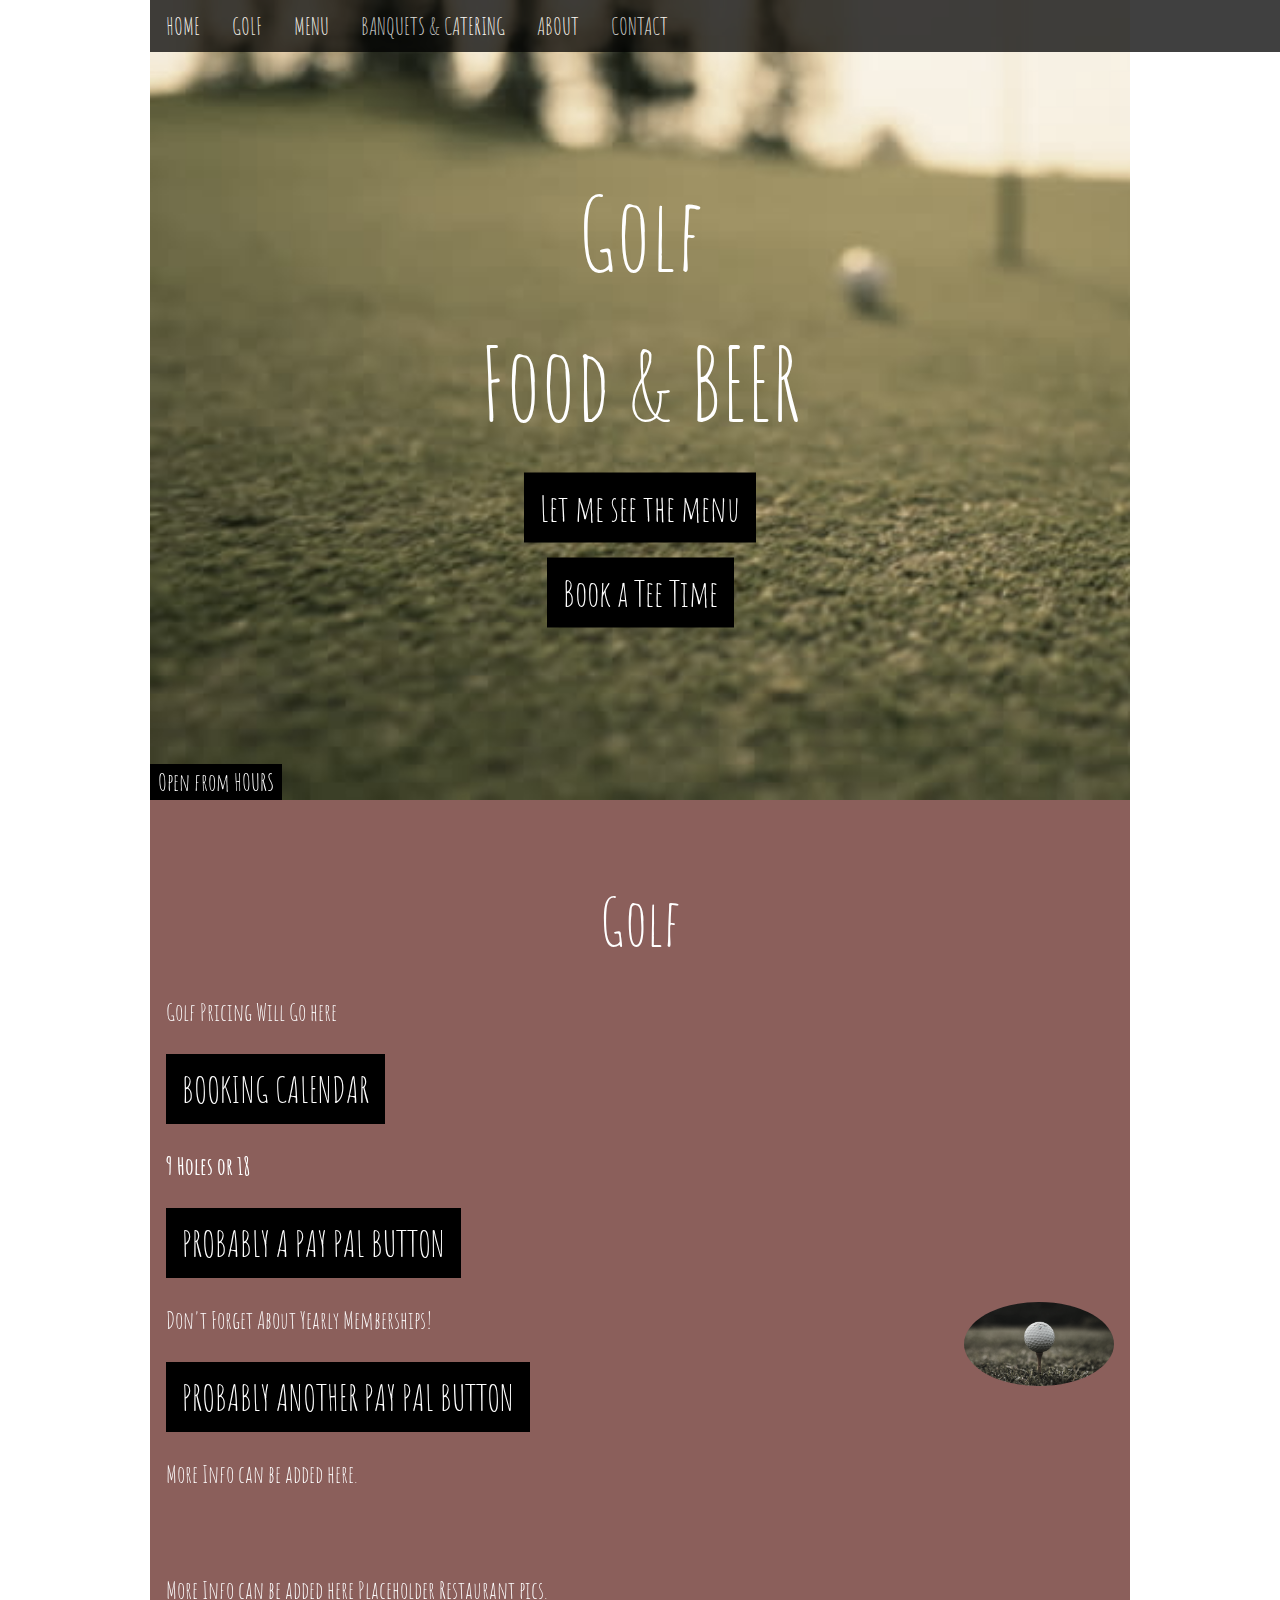
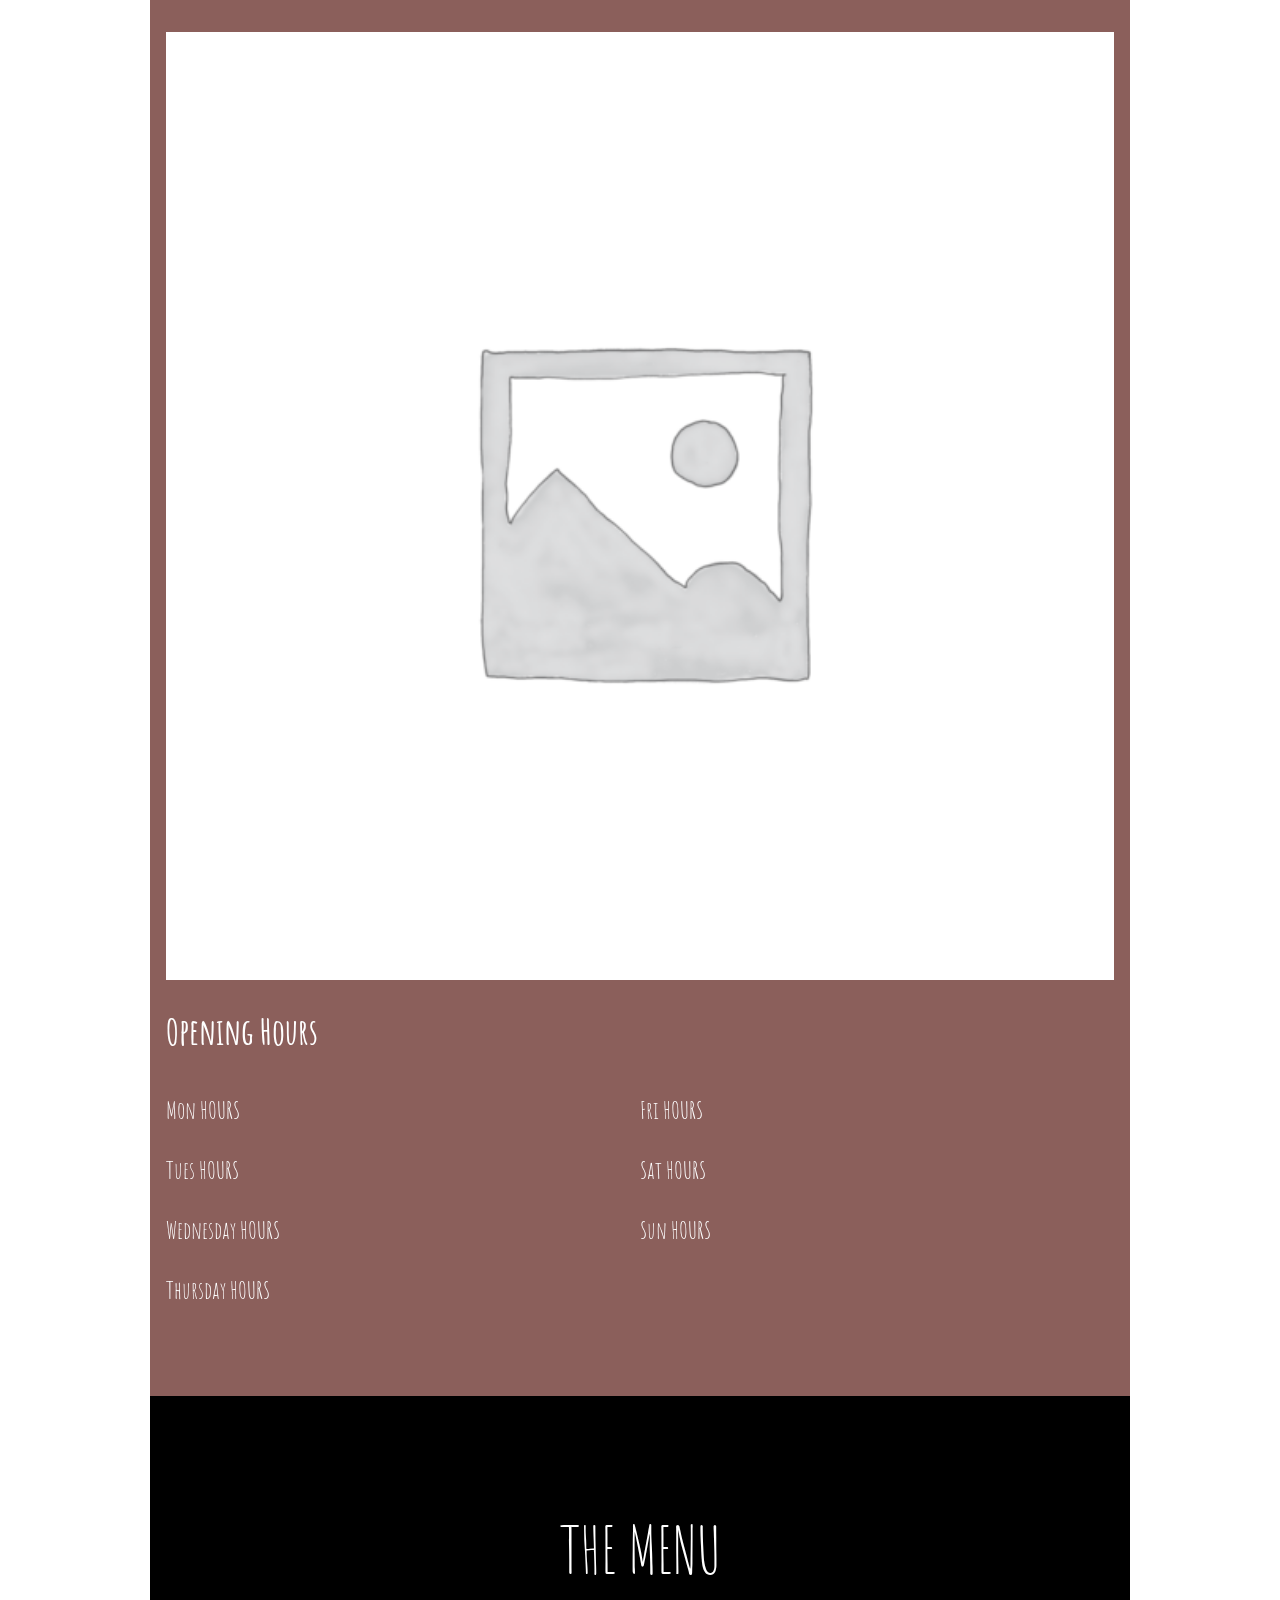
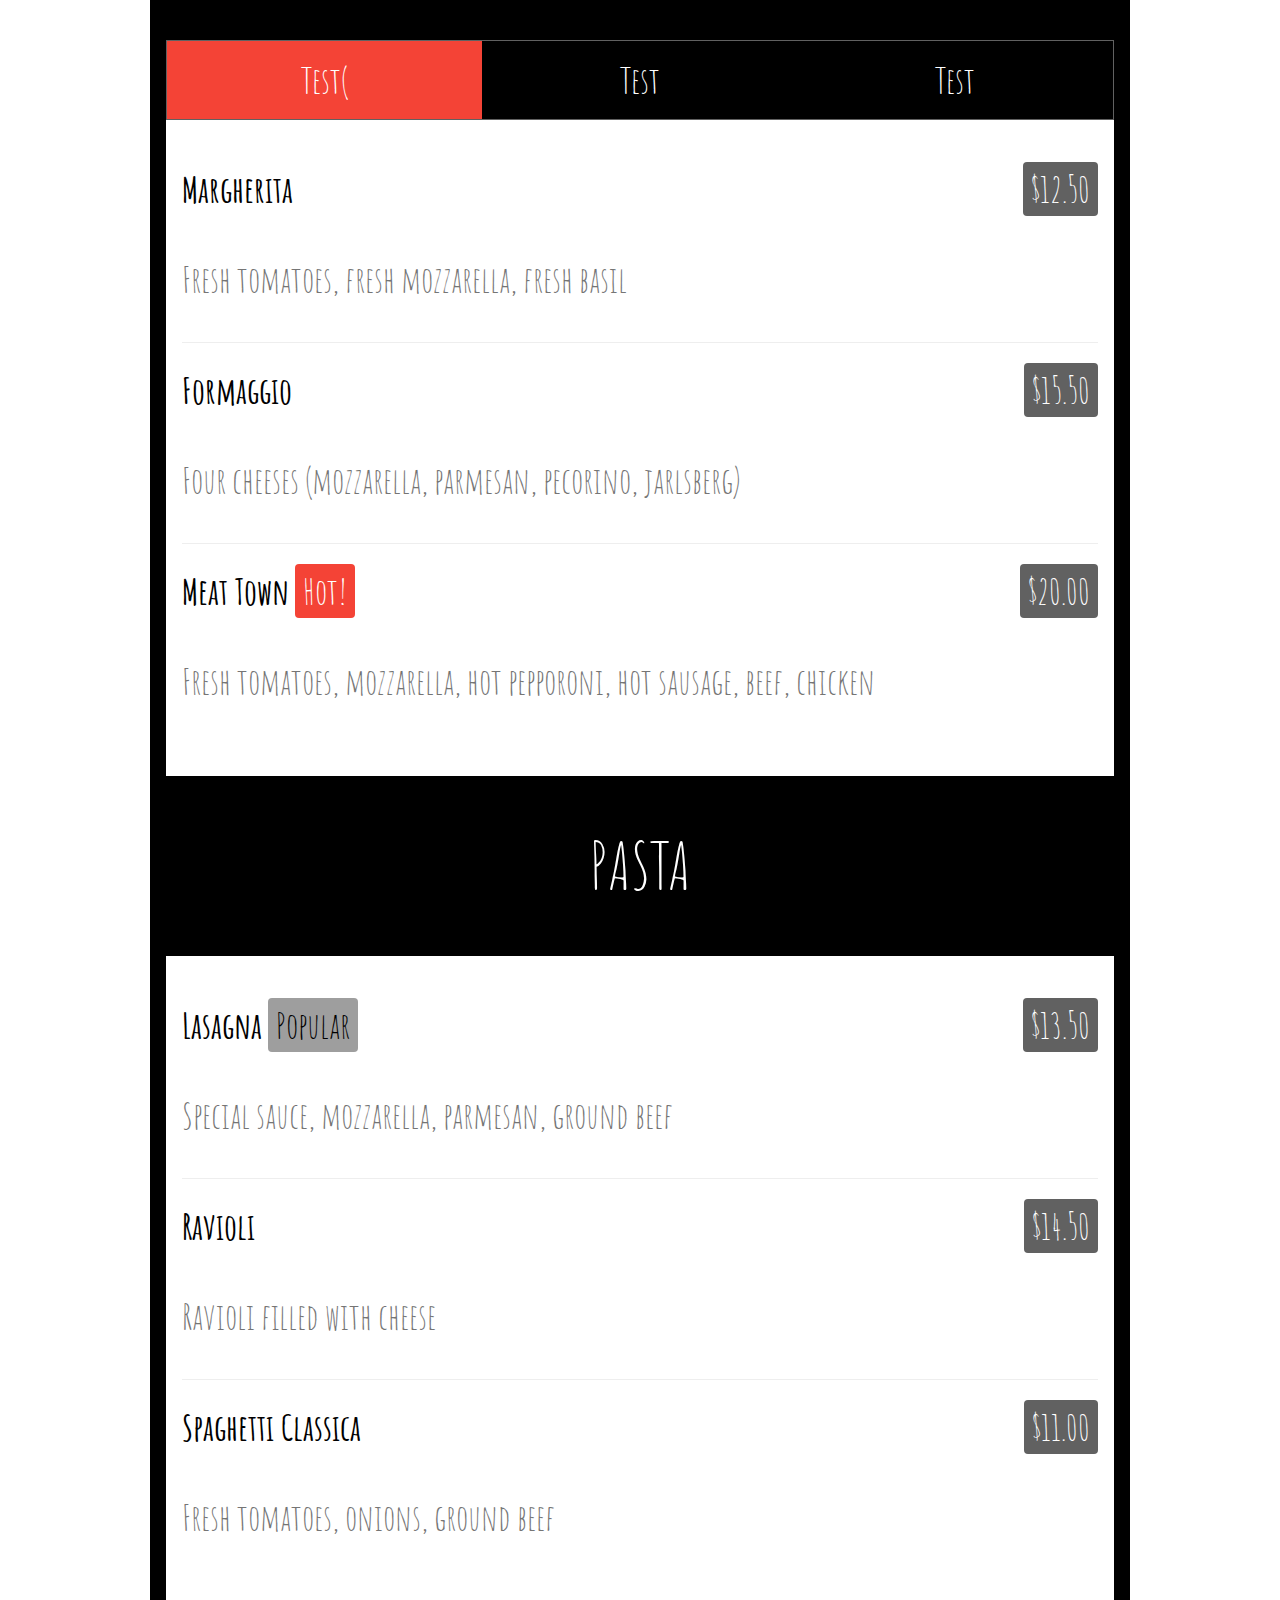
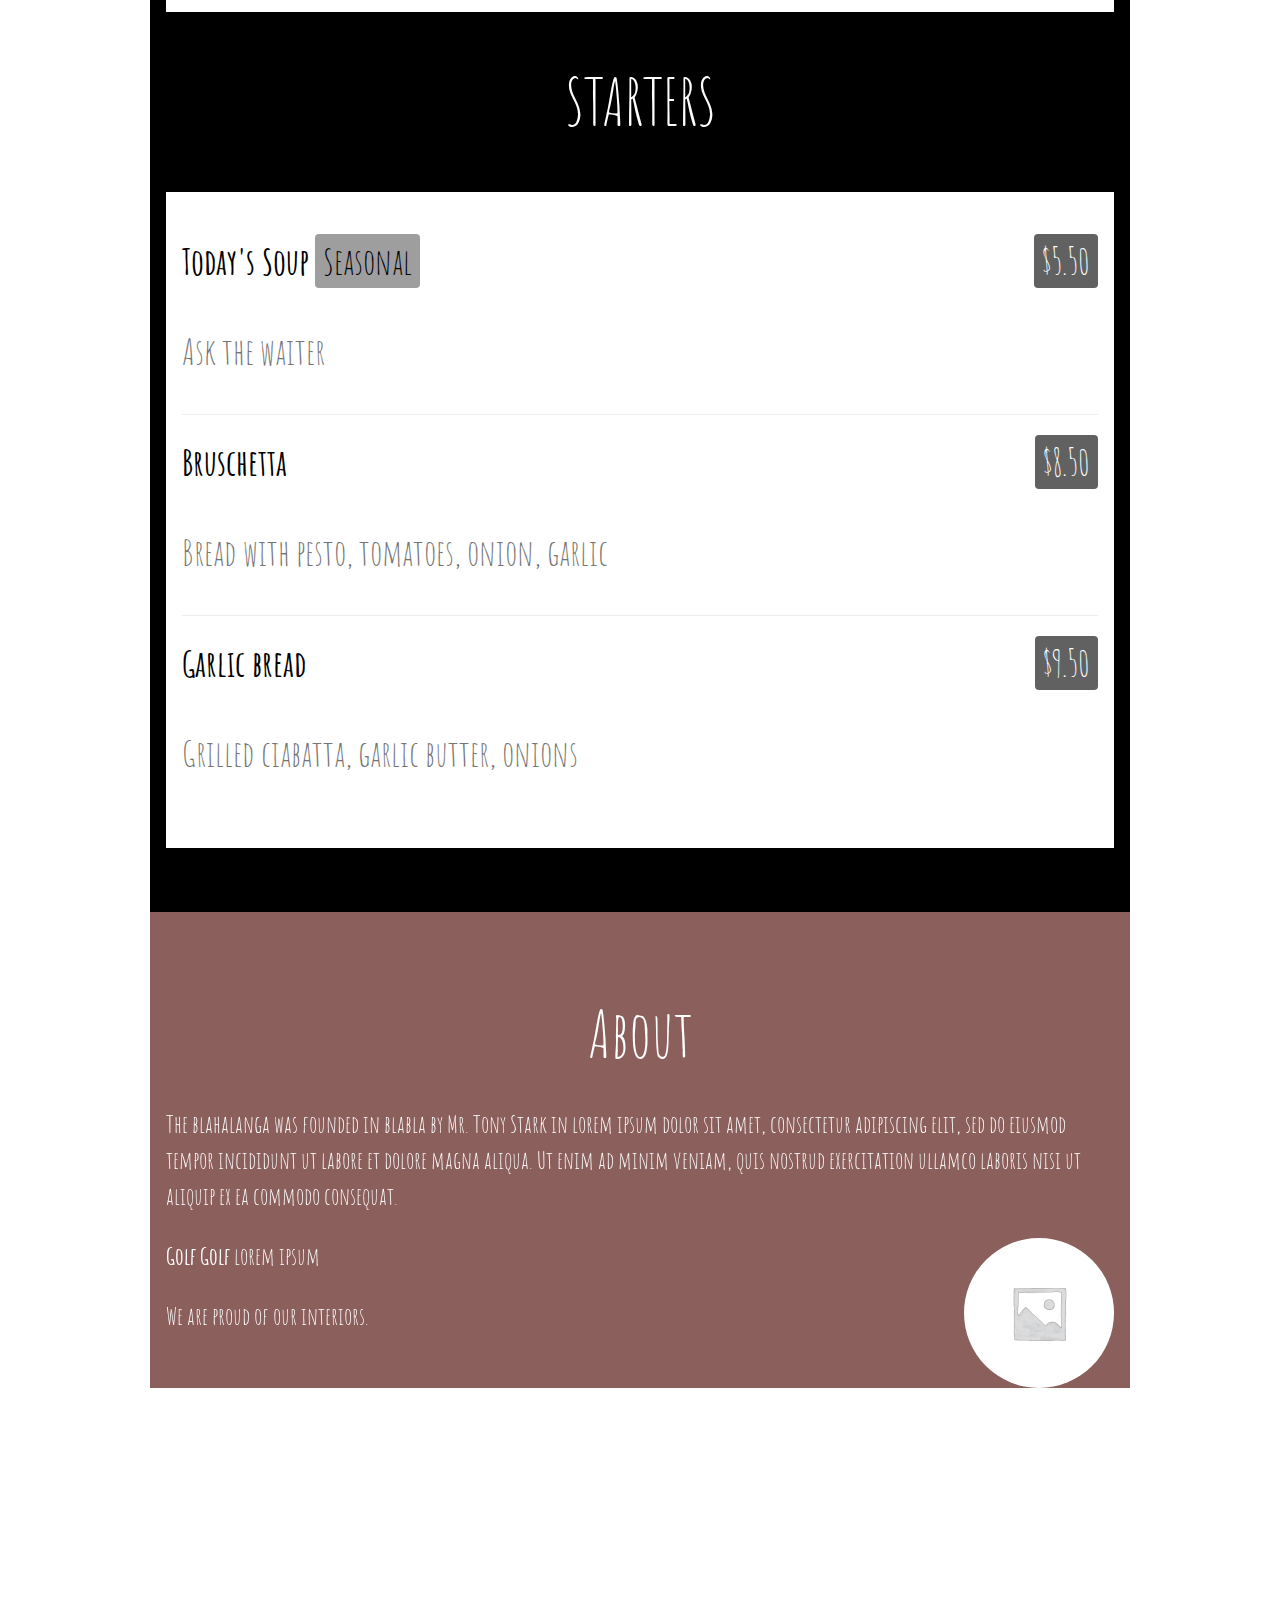
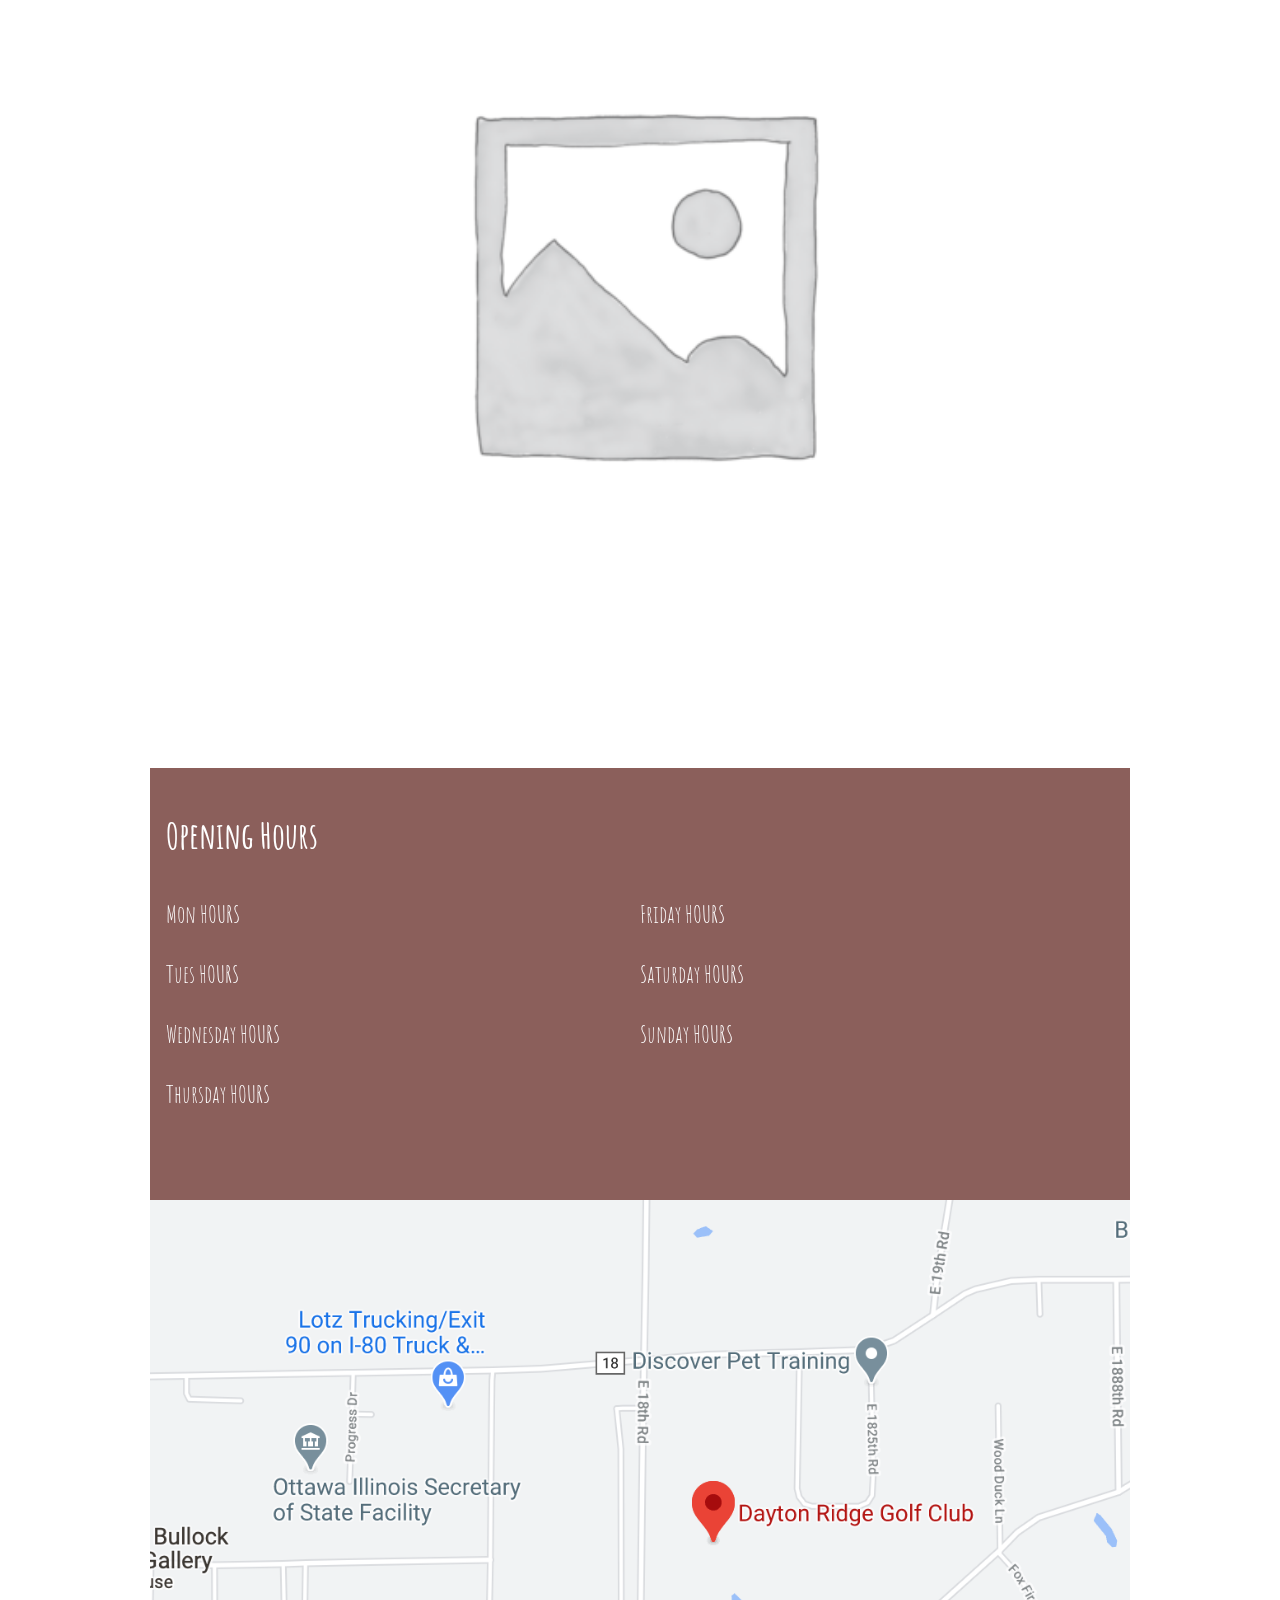
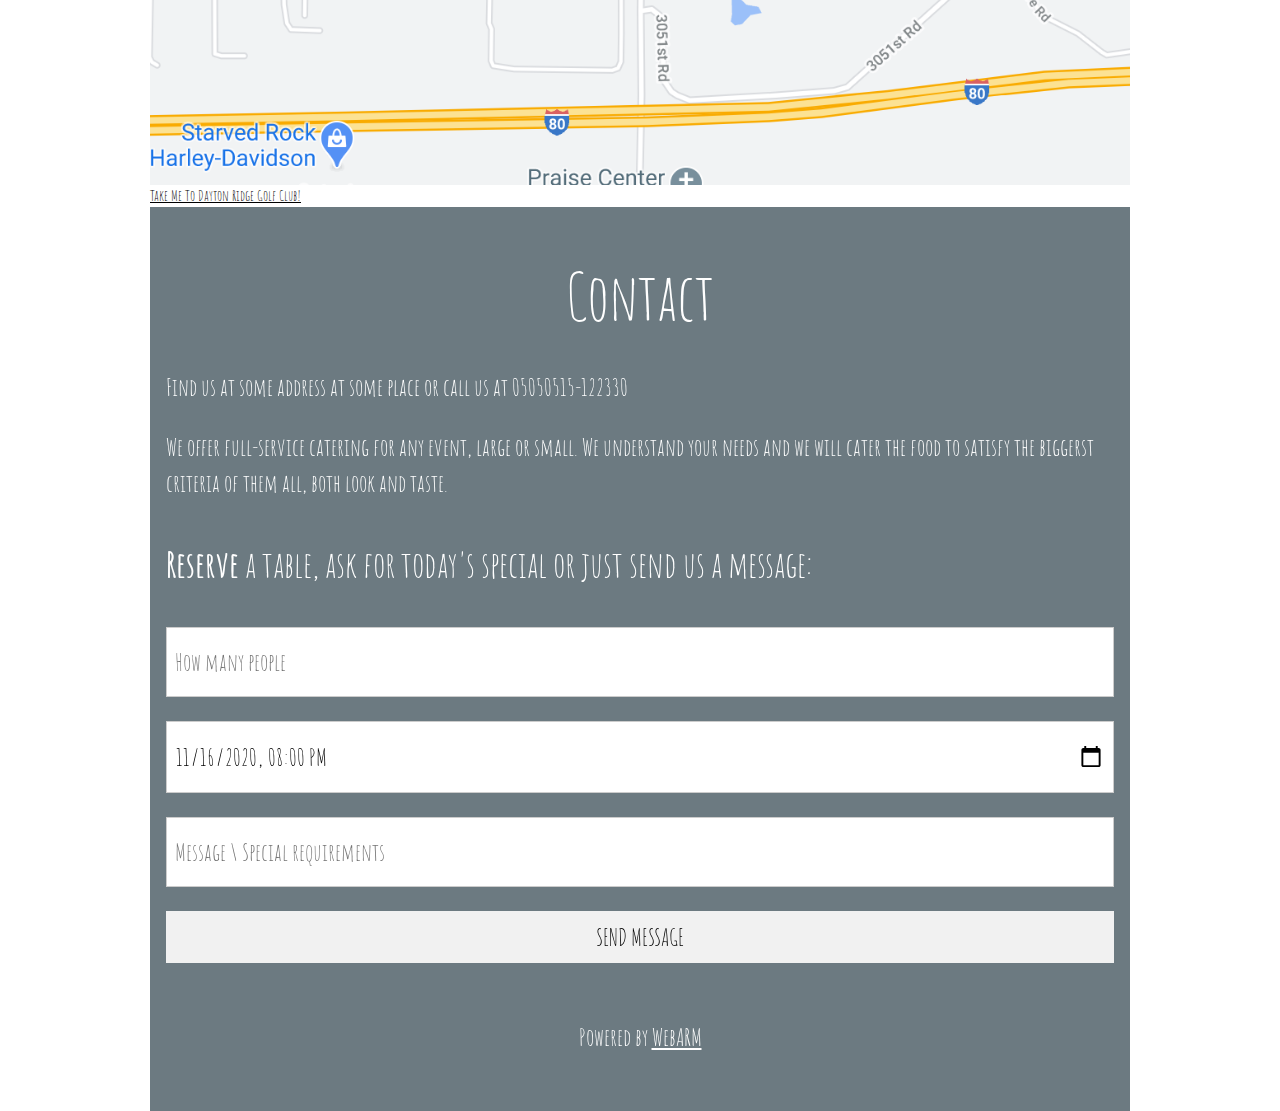
==== index.html @ 41e34b28 "Update index.html" ====
<!DOCTYPE html>
<html>
<meta charset="UTF-8">
<title>Dayton Ridge Golf Club</title>
<meta name="viewport" content="width=device-width,initial-scale=1">
<link rel="stylesheet" href="https://www.w3schools.com/w3css/4/w3.css">
<script src="https://www.w3schools.com/lib/w3.js"></script>
<link rel="stylesheet" href="https://fonts.googleapis.com/css?family=Amatic+SC">
<style>
body,h1,h2,h3,h4,h5,h6 {font-family: "Amatic SC", sans-serif}
</style>
<body>
<!-- Start Content -->
<div id="home" class="w3-content">

<!-- Navbar (Sits on top) -->
<div class="w3-top w3-bar w3-xlarge w3-black w3-opacity-min">
<a href="#home" class="w3-bar-item w3-button">HOME</a>
<a href="#golf" class="w3-bar-item w3-button">GOLF</a>
<a href="#menu" class="w3-bar-item w3-button">MENU</a>
<a href="#banquets & catering" class="w3-bar-item w3-button">BANQUETS & CATERING</a>
<a href="#about" class="w3-bar-item w3-button">ABOUT</a>
<a href="#contact" class="w3-bar-item w3-button">CONTACT</a>

</div>
  
<!-- Header image -->
<div style="height:800px;background-image:url('golfcover2.jpg');background-size:cover"
class="w3-display-container w3-grayscale-min">
<div class="w3-display-bottomleft">
  <span class="w3-tag w3-xlarge">Open from HOURS</span>
</div>
<div class="w3-display-middle w3-center">



  <span class="w3-text-white" style="color:white; font-size:100px">Golf<br>Food & BEER</span>
  <p><a href="#menu" class="w3-button w3-xxlarge w3-black">Let me see the menu</a></p>
  <p><a href="#Golf" class="w3-button w3-xxlarge w3-black">Book a Tee Time</a></p>
</div>
</div>


<!-- Golf -->
<div id="golf" class="w3-container w3-red w3-grayscale w3-xlarge w3-padding-64">
<h1 class="w3-center w3-jumbo">Golf</h1>
<p>Golf Pricing Will Go here</p>

<!--ADD EXTERNAL LINK -->
 <p><a href="here" class="w3-button w3-xxlarge w3-black">BOOKING CALENDAR</a></p>



<p><strong>9 Holes or 18</strong>

<!--ADD EXTERNAL LINK -->
 <p><a href="HERE" class="w3-button w3-xxlarge w3-black">PROBABLY A PAY PAL BUTTON</a></p>

 Don't Forget About Yearly Memberships!<img src="gb.jpg" style="width:150px" class="w3-circle w3-right" alt="Membership"></p>

<!--ADD EXTERNAL LINK -->

 <p><a href="HERE" class="w3-button w3-xxlarge w3-black">PROBABLY ANOTHER PAY PAL BUTTON</a></p>

<p>More Info can be added here.</p>
<p class="w3-padding-16 w3-stretch">

	<p>More Info can be added here Placeholder Restaurant pics.</p>
<img src="ph.png" style="width:100%" alt="Restaurant">
</p>
<h1><b>Opening Hours</b></h1>
<div class="w3-row">
<div class="w3-half">
  <p>Mon HOURS</p>
  <p>Tues HOURS</p>
  <p>Wednesday HOURS</p>
  <p>Thursday HOURS</p>
</div>
<div class="w3-half">
  <p>Fri HOURS</p>
  <p>Sat HOURS</p>
  <p>Sun HOURS</p>
</div>
</div>    
</div>



<!-- Menu -->
<div id="menu" class="w3-container w3-black w3-xxlarge w3-padding-64">
<h1 class="w3-center w3-jumbo w3-padding-32">THE MENU</h1>
<div class="w3-row w3-center w3-border w3-border-dark-grey">
<a href="#pizza"><div class="w3-third w3-padding-large w3-red">Test(</div></a>
<a href="#pasta"><div class="w3-third w3-padding-large w3-hover-red">Test</div></a>
<a href="#starters"><div class="w3-third w3-padding-large w3-hover-red">Test</div></a>
</div>
<div id="pizza" class="w3-container w3-white w3-padding-32">
<h1><b>Margherita</b> <span class="w3-right w3-tag w3-dark-grey w3-round">$12.50</span></h1>
<p class="w3-text-grey">Fresh tomatoes, fresh mozzarella, fresh basil</p>
<hr>
<h1><b>Formaggio</b> <span class="w3-right w3-tag w3-dark-grey w3-round">$15.50</span></h1>
<p class="w3-text-grey">Four cheeses (mozzarella, parmesan, pecorino, jarlsberg)</p>
<hr>
<h1><b>Meat Town</b> <span class="w3-tag w3-red w3-round">Hot!</span>
<span class="w3-right w3-tag w3-dark-grey w3-round">$20.00</span></h1>
<p class="w3-text-grey">Fresh tomatoes, mozzarella, hot pepporoni, hot sausage, beef, chicken</p>
</div>
<h1 id="pasta" class="w3-center w3-jumbo w3-padding-32">PASTA</h1>
<div class="w3-container w3-white w3-padding-32">
<h1><b>Lasagna</b> <span class="w3-tag w3-grey w3-round">Popular</span>
<span class="w3-right w3-tag w3-dark-grey w3-round">$13.50</span></h1>
<p class="w3-text-grey">Special sauce, mozzarella, parmesan, ground beef</p>
<hr>
<h1><b>Ravioli</b> <span class="w3-right w3-tag w3-dark-grey w3-round">$14.50</span></h1>
<p class="w3-text-grey">Ravioli filled with cheese</p>
<hr>
<h1><b>Spaghetti Classica</b> <span class="w3-right w3-tag w3-dark-grey w3-round">$11.00</span></h1>
<p class="w3-text-grey">Fresh tomatoes, onions, ground beef</p>
</div>
<h1 id="starters" class="w3-center w3-jumbo w3-padding-32">STARTERS</h1>
<div class="w3-container w3-white w3-padding-32">
<h1><b>Today's Soup</b> <span class="w3-tag w3-grey w3-round">Seasonal</span>
<span class="w3-right w3-tag w3-dark-grey w3-round">$5.50</span></h1>
<p class="w3-text-grey">Ask the waiter</p>
<hr>
<h1><b>Bruschetta</b> <span class="w3-right w3-tag w3-dark-grey w3-round">$8.50</span></h1>
<p class="w3-text-grey">Bread with pesto, tomatoes, onion, garlic</p>
<hr>
<h1><b>Garlic bread</b> <span class="w3-right w3-tag w3-dark-grey w3-round">$9.50</span></h1>
<p class="w3-text-grey">Grilled ciabatta, garlic butter, onions</p>
</div>
</div>

<!-- About -->
<div id="about" class="w3-container w3-red w3-grayscale w3-xlarge w3-padding-64">
<h1 class="w3-center w3-jumbo">About</h1>
<p>The  blahalanga was founded in blabla by Mr. Tony Stark in lorem ipsum dolor sit amet, consectetur adipiscing elit, sed do eiusmod tempor incididunt ut labore et dolore magna aliqua. Ut enim ad minim veniam, quis nostrud exercitation ullamco laboris nisi ut aliquip ex ea commodo consequat.</p>
<p><strong>Golf Golf </strong> lorem ipsum<img src="ph.png" style="width:150px" class="w3-circle w3-right" alt="placeholder"></p>
<p>We are proud of our interiors.</p>
<p class="w3-padding-16 w3-stretch">
<img src="ph.png" style="width:100%" alt="Restaurant">
</p>
<h1><b>Opening Hours</b></h1>
<div class="w3-row">
<div class="w3-half">
  <p>Mon HOURS</p>
  <p>Tues HOURS</p>
  <p>Wednesday HOURS</p>
  <p>Thursday HOURS</p>
</div>
<div class="w3-half">
  <p>Friday HOURS</p>
  <p>Saturday HOURS</p>
  <p>Sunday HOURS</p>
</div>
</div>    
</div>

<!-- Contact -->
<img id="contact" src="DRSC.png" class="w3-image" alt="Map" style="width:100%">


<a href="https://www.google.com/maps/place/Dayton+Ridge+Golf+Club/@41.3798074,-88.8149196,15z/data=!4m5!3m4!1s0x0:0xbba194c36cc4788b!8m2!3d41.3798074!4d-88.8149196!5m1!1e3">Take Me To Dayton Ridge Golf Club!</a>

<div class="w3-container w3-blue-grey w3-grayscale-min w3-xlarge w3-padding-top-32">
<h1 class="w3-center w3-jumbo">Contact</h1>
<p>Find us at some address at some place or call us at 05050515-122330</p>
<p>We offer full-service catering for any event, large or small. We understand your needs and we will cater the food to satisfy the biggerst criteria of them all, both look and taste.</p>
<p class="w3-xxlarge"><b>Reserve</b> a table, ask for today's special or just send us a message:</p>
<form action="mailto:estivonponcho@icloud.com" target="_parent>
<p><input class="w3-input w3-padding-16 w3-border" type="text" placeholder="Name" required name="Name"></p>
<p><input class="w3-input w3-padding-16 w3-border" type="number" placeholder="How many people" required name="People"></p>
<p><input class="w3-input w3-padding-16 w3-border" type="datetime-local" placeholder="Date and time" required name="date" value="2020-11-16T20:00"></p>
<p><input class="w3-input w3-padding-16 w3-border" type="text" placeholder="Message \ Special requirements" required name="Message"></p>
<p><button class="w3-button w3-light-grey w3-block" type="submit">SEND MESSAGE</button></p>
</form>
<p class="w3-center w3-xlarge w3-padding-32">Powered by <a href="www.web-arm.com" title="W3.CSS" target="_blank">WebARM</a></p>
</div>

<!-- End Content -->
</div>
</body>
</html>
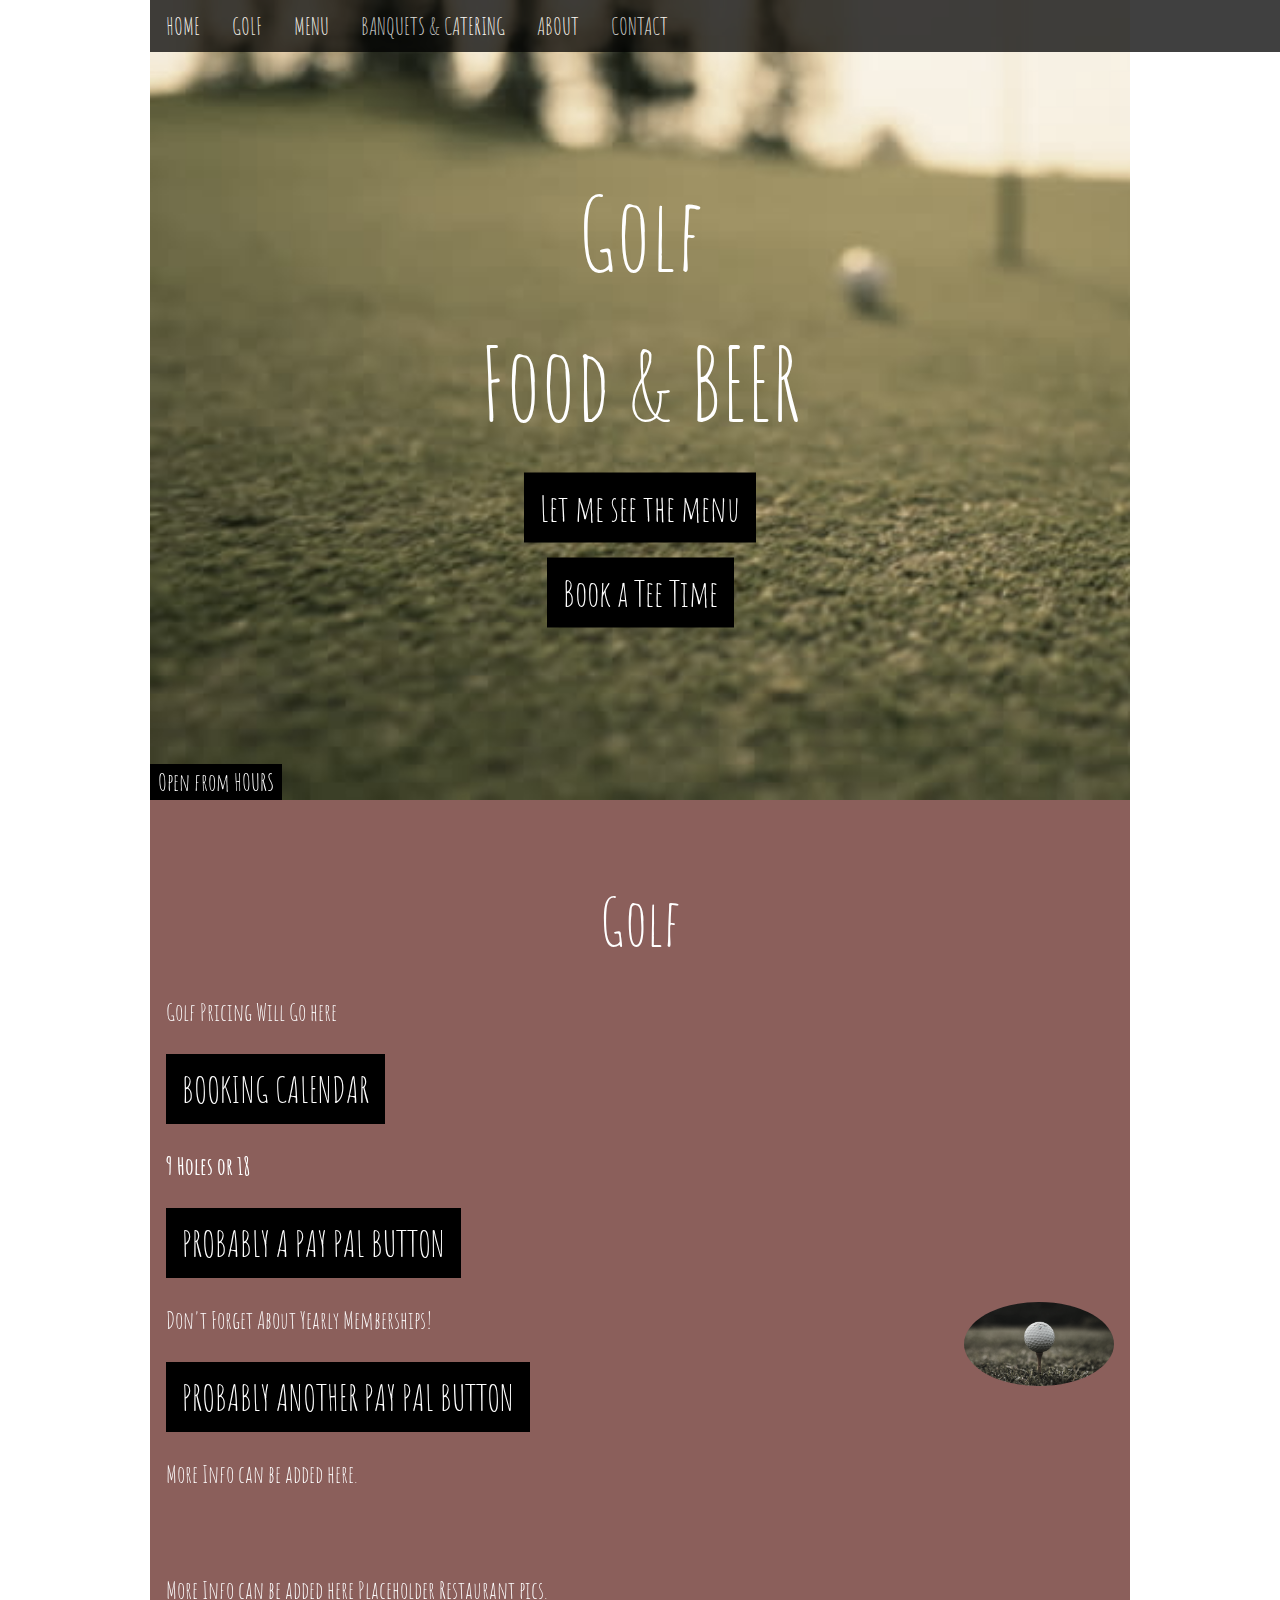
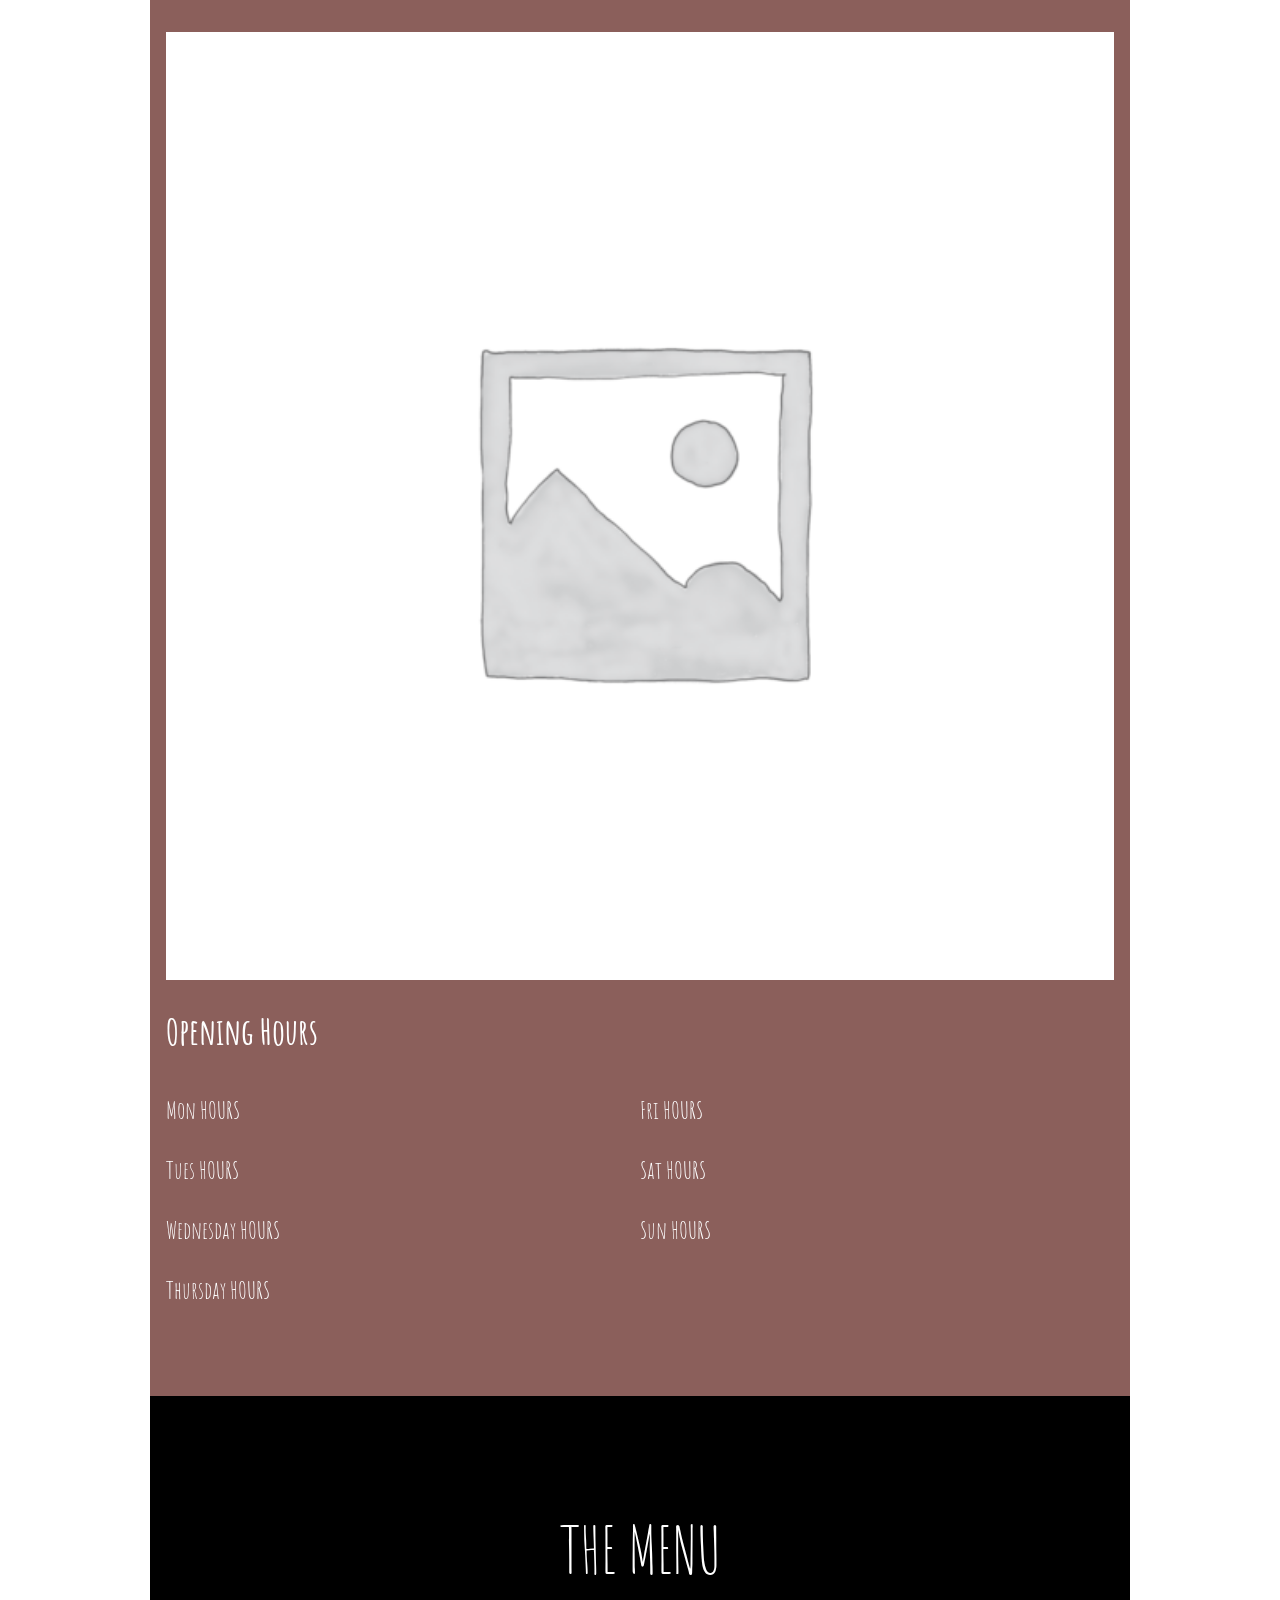
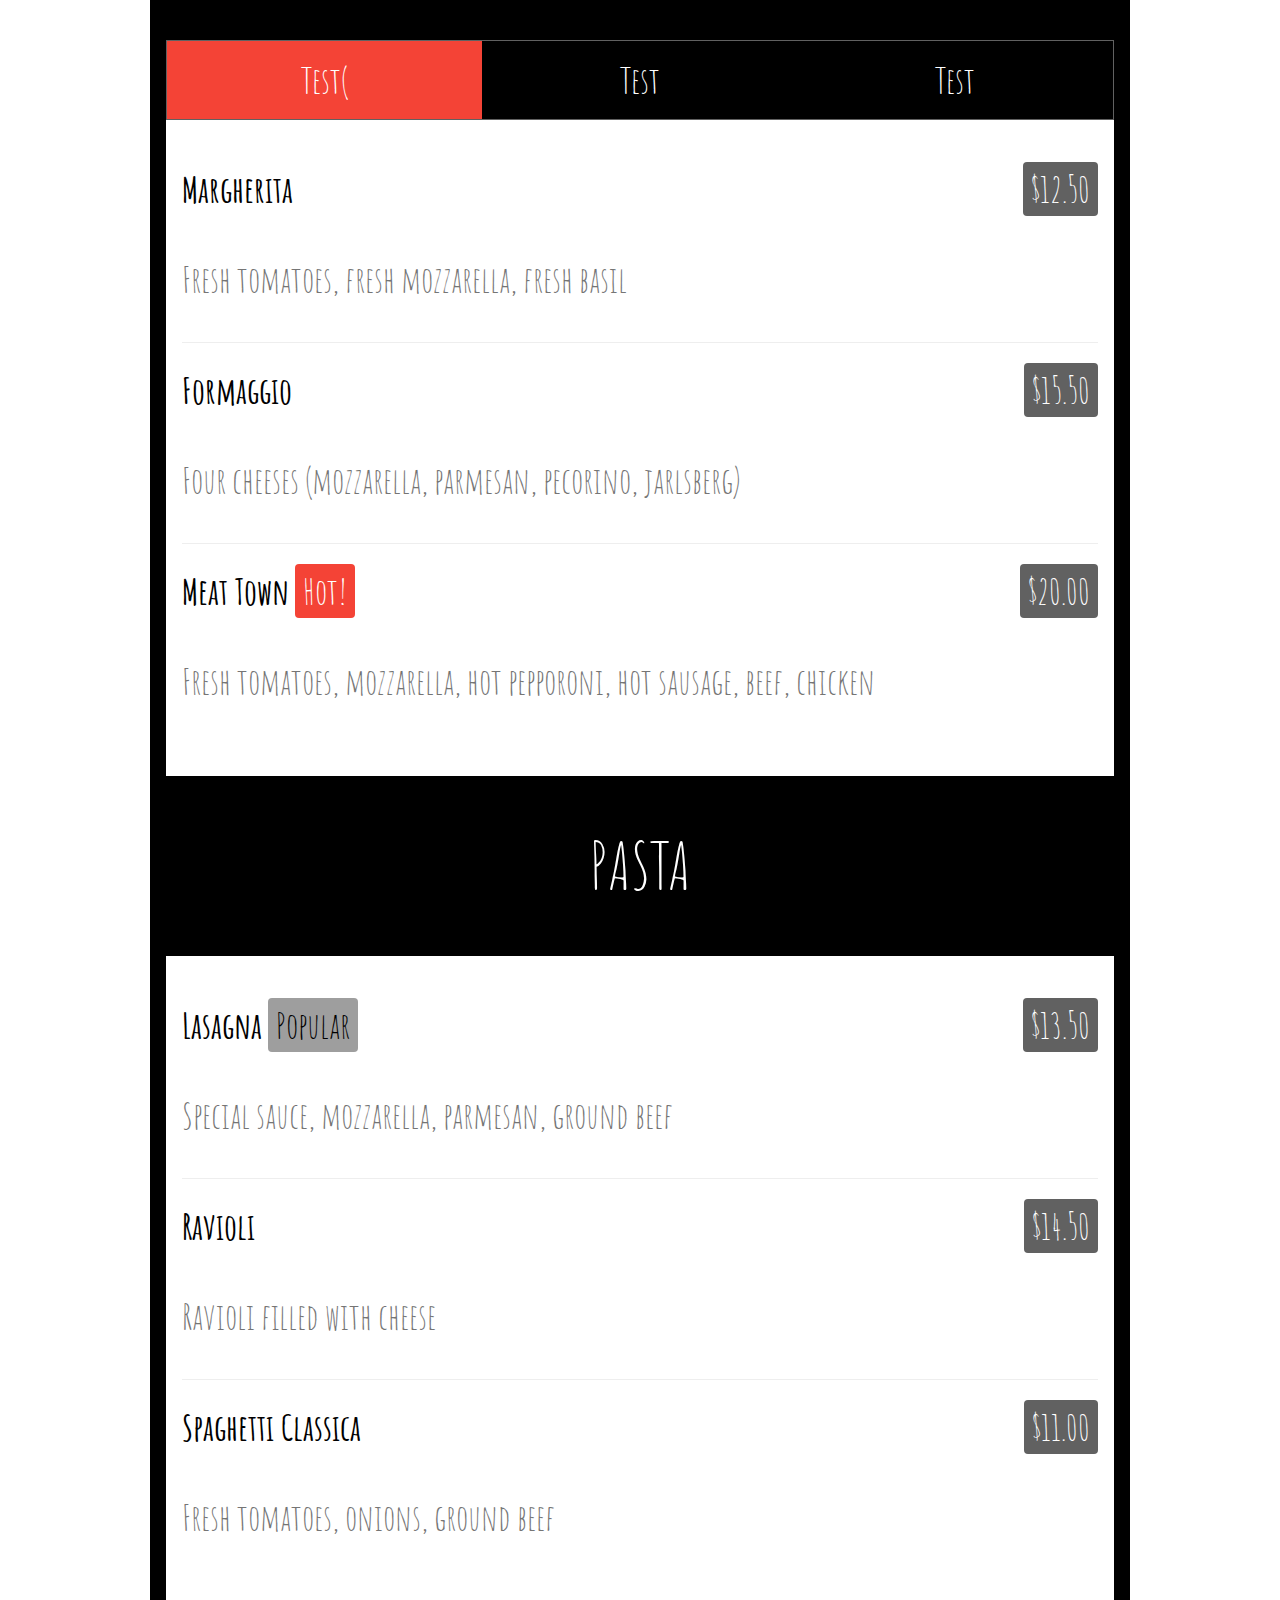
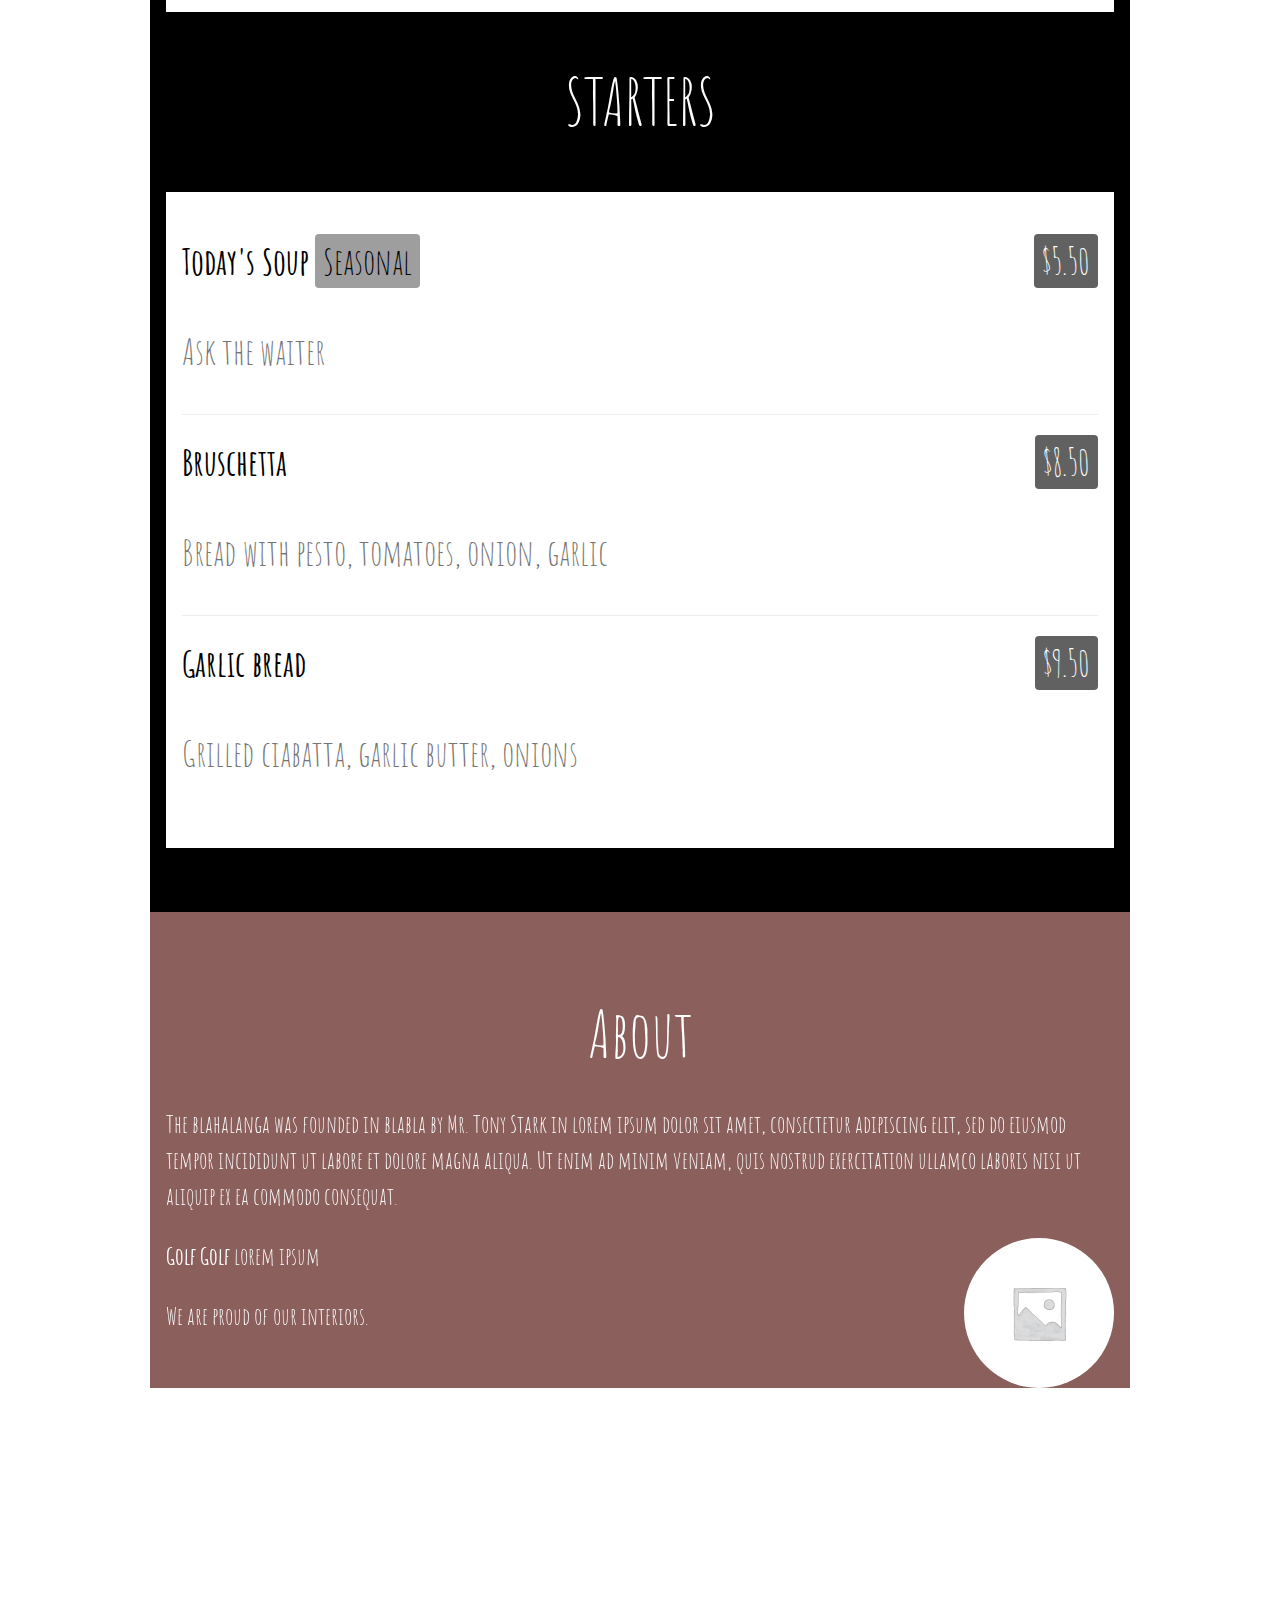
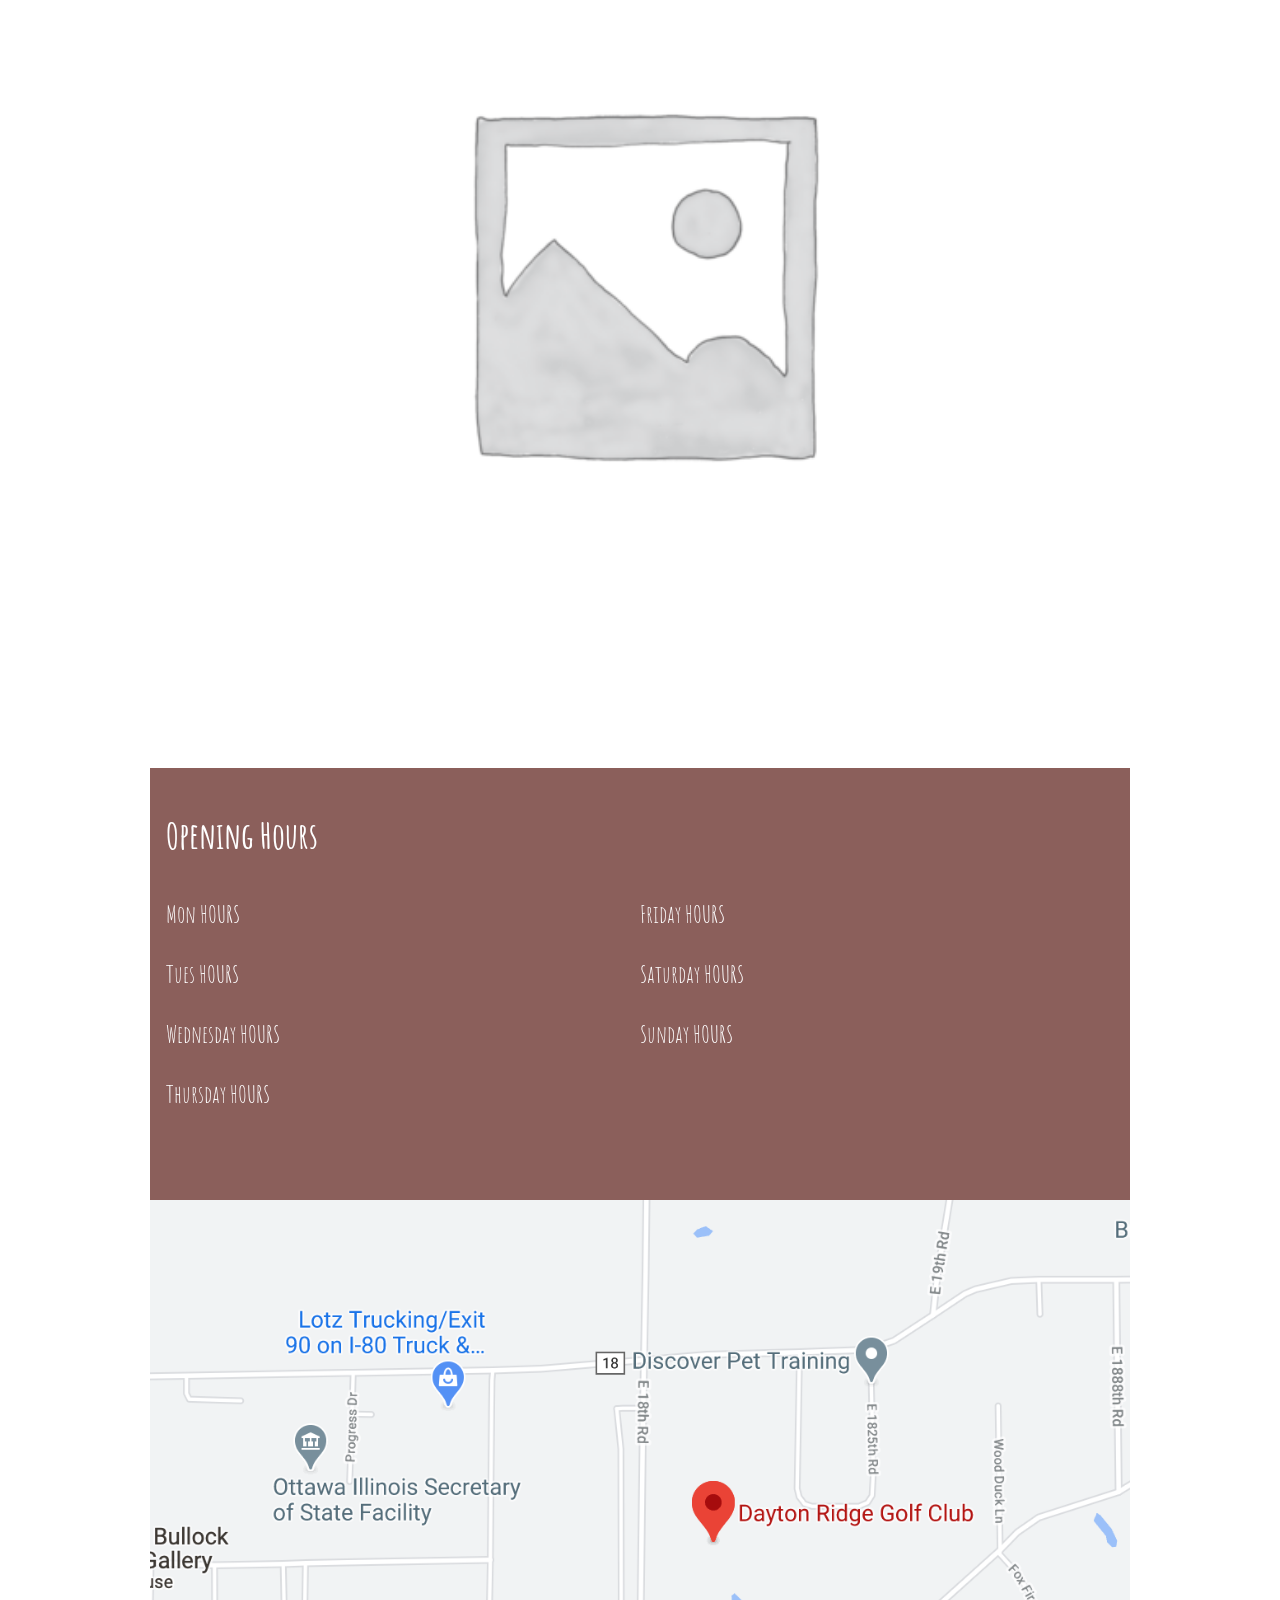
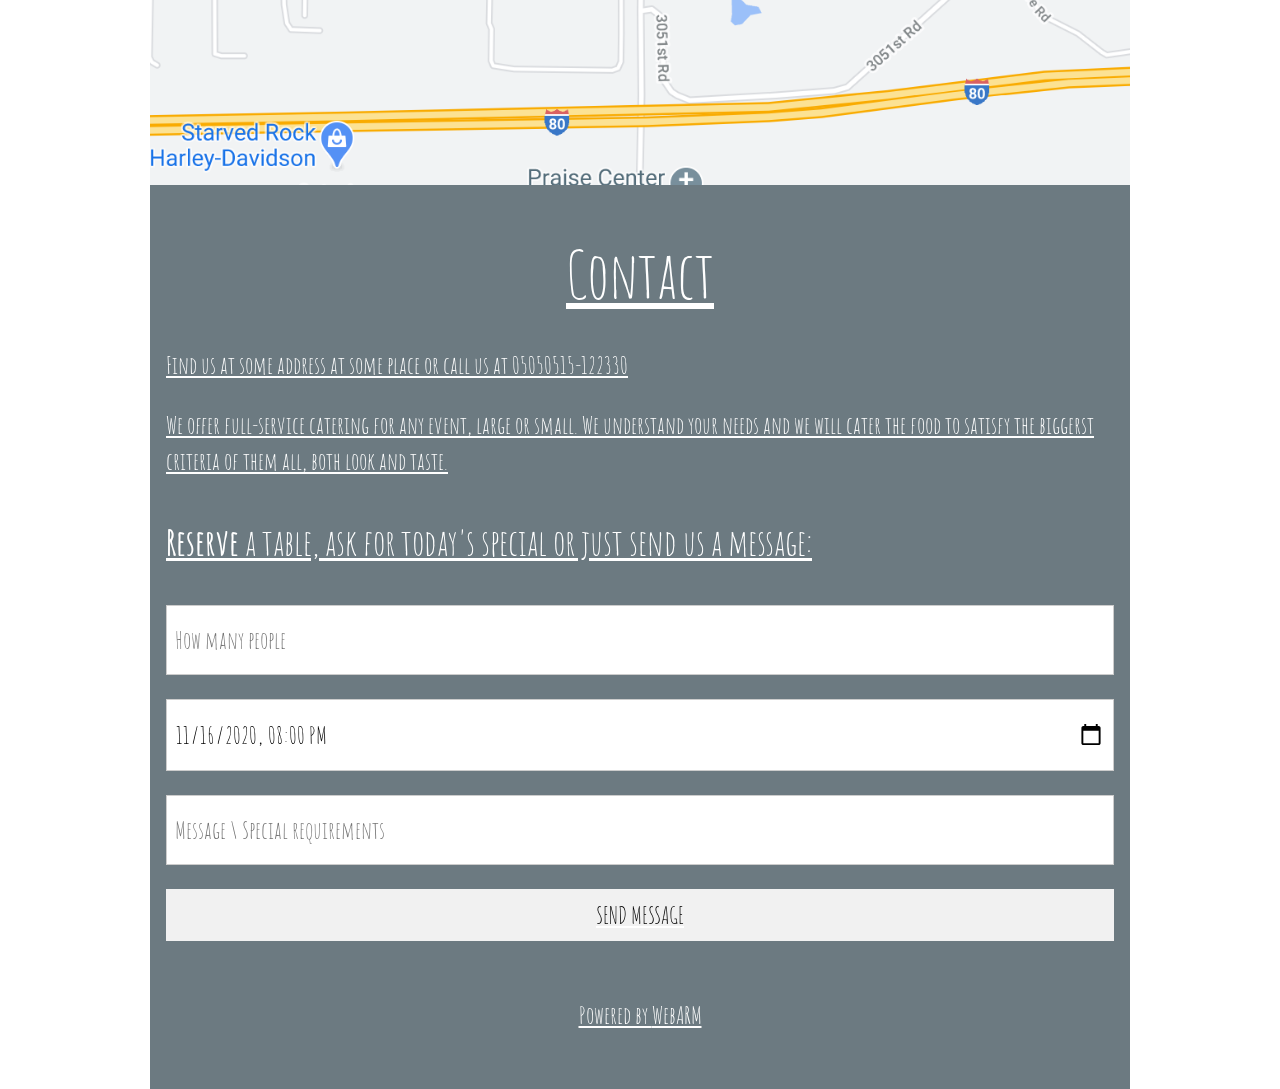
==== commit ffa7a0f7: "Update index.html" ====
--- a/index.html
+++ b/index.html
@@ -160,7 +160,7 @@
 <img id="contact" src="DRSC.png" class="w3-image" alt="Map" style="width:100%">
 
 
-<a href="https://www.google.com/maps/place/Dayton+Ridge+Golf+Club/@41.3798074,-88.8149196,15z/data=!4m5!3m4!1s0x0:0xbba194c36cc4788b!8m2!3d41.3798074!4d-88.8149196!5m1!1e3">Take Me To Dayton Ridge Golf Club!</a>
+<a href="https://www.google.com/maps/place/Dayton+Ridge+Golf+Club/@41.3798074,-88.8149196,15z/data=!4m5!3m4!1s0x0:0xbba194c36cc4788b!8m2!3d41.3798074!4d-88.8149196!5m1!1e3"><font-size:large; Take Me To Dayton Ridge Golf Club!</a>
 
 <div class="w3-container w3-blue-grey w3-grayscale-min w3-xlarge w3-padding-top-32">
 <h1 class="w3-center w3-jumbo">Contact</h1>
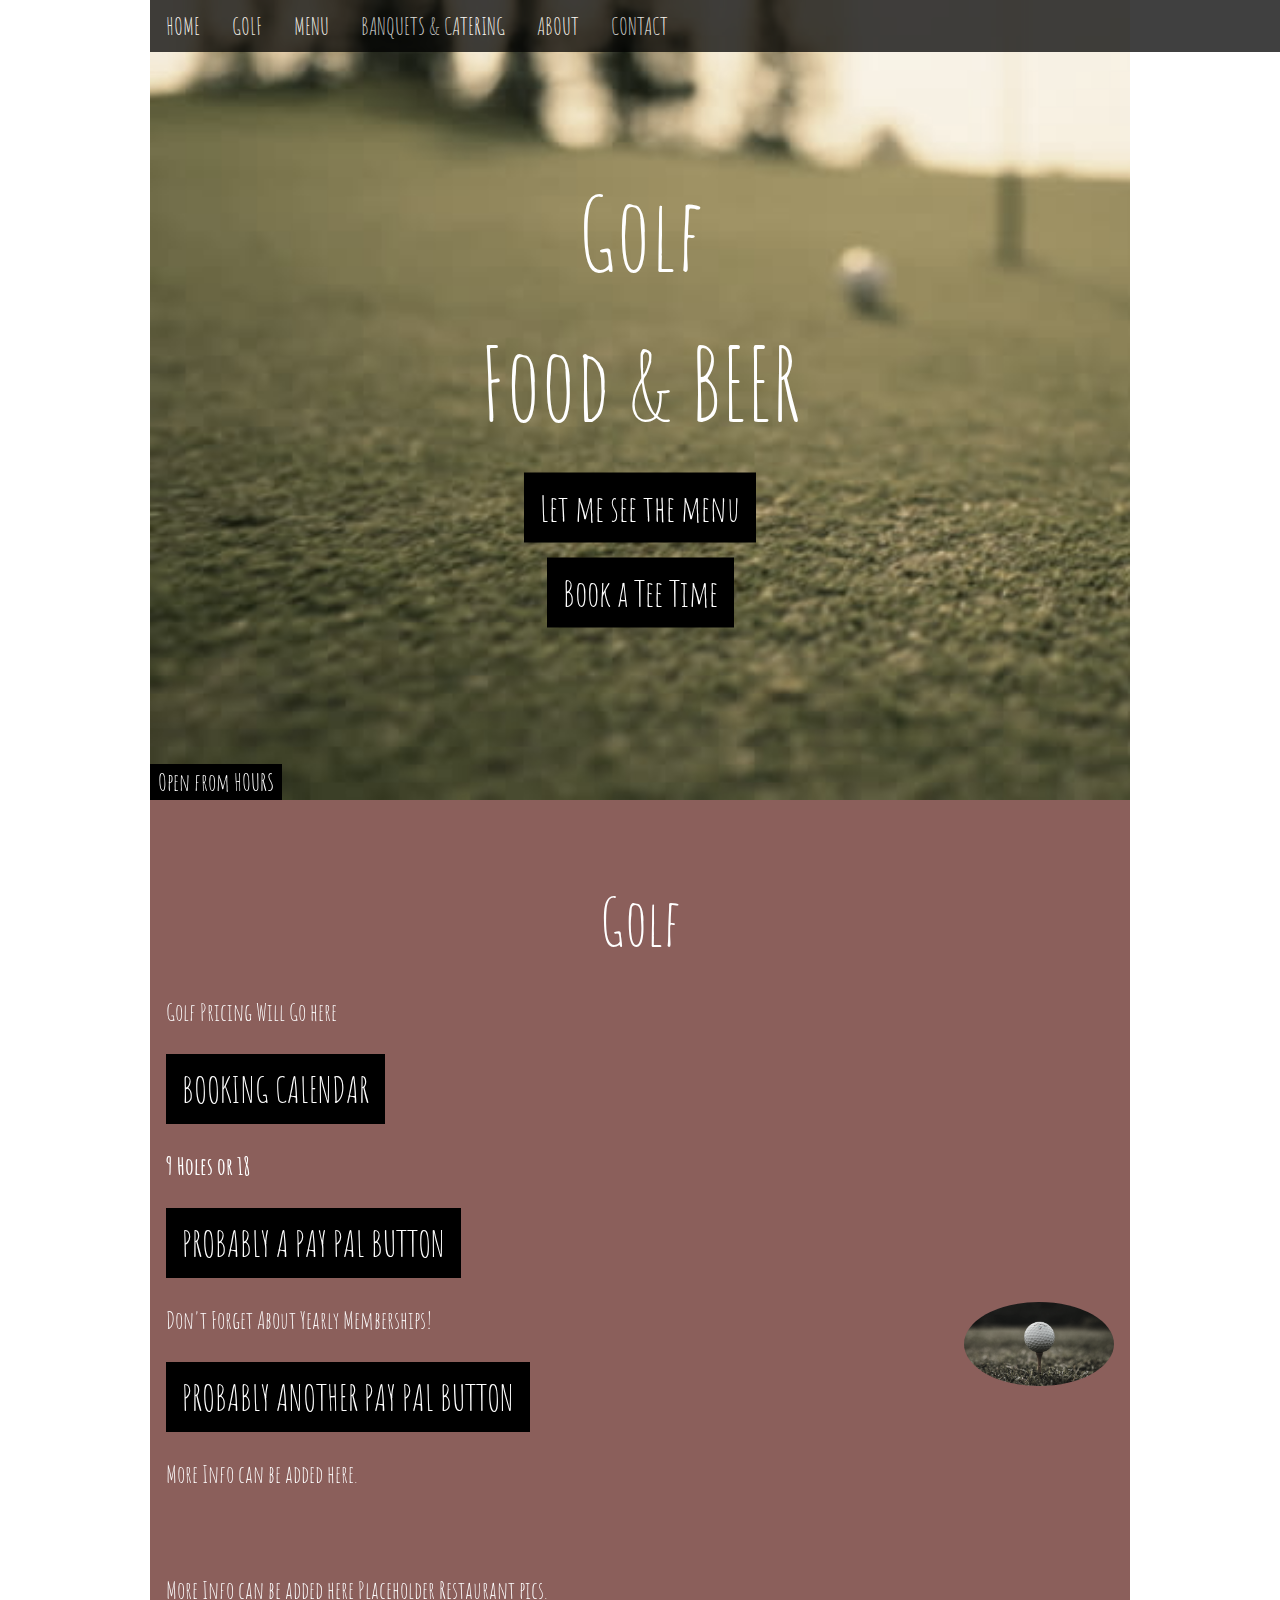
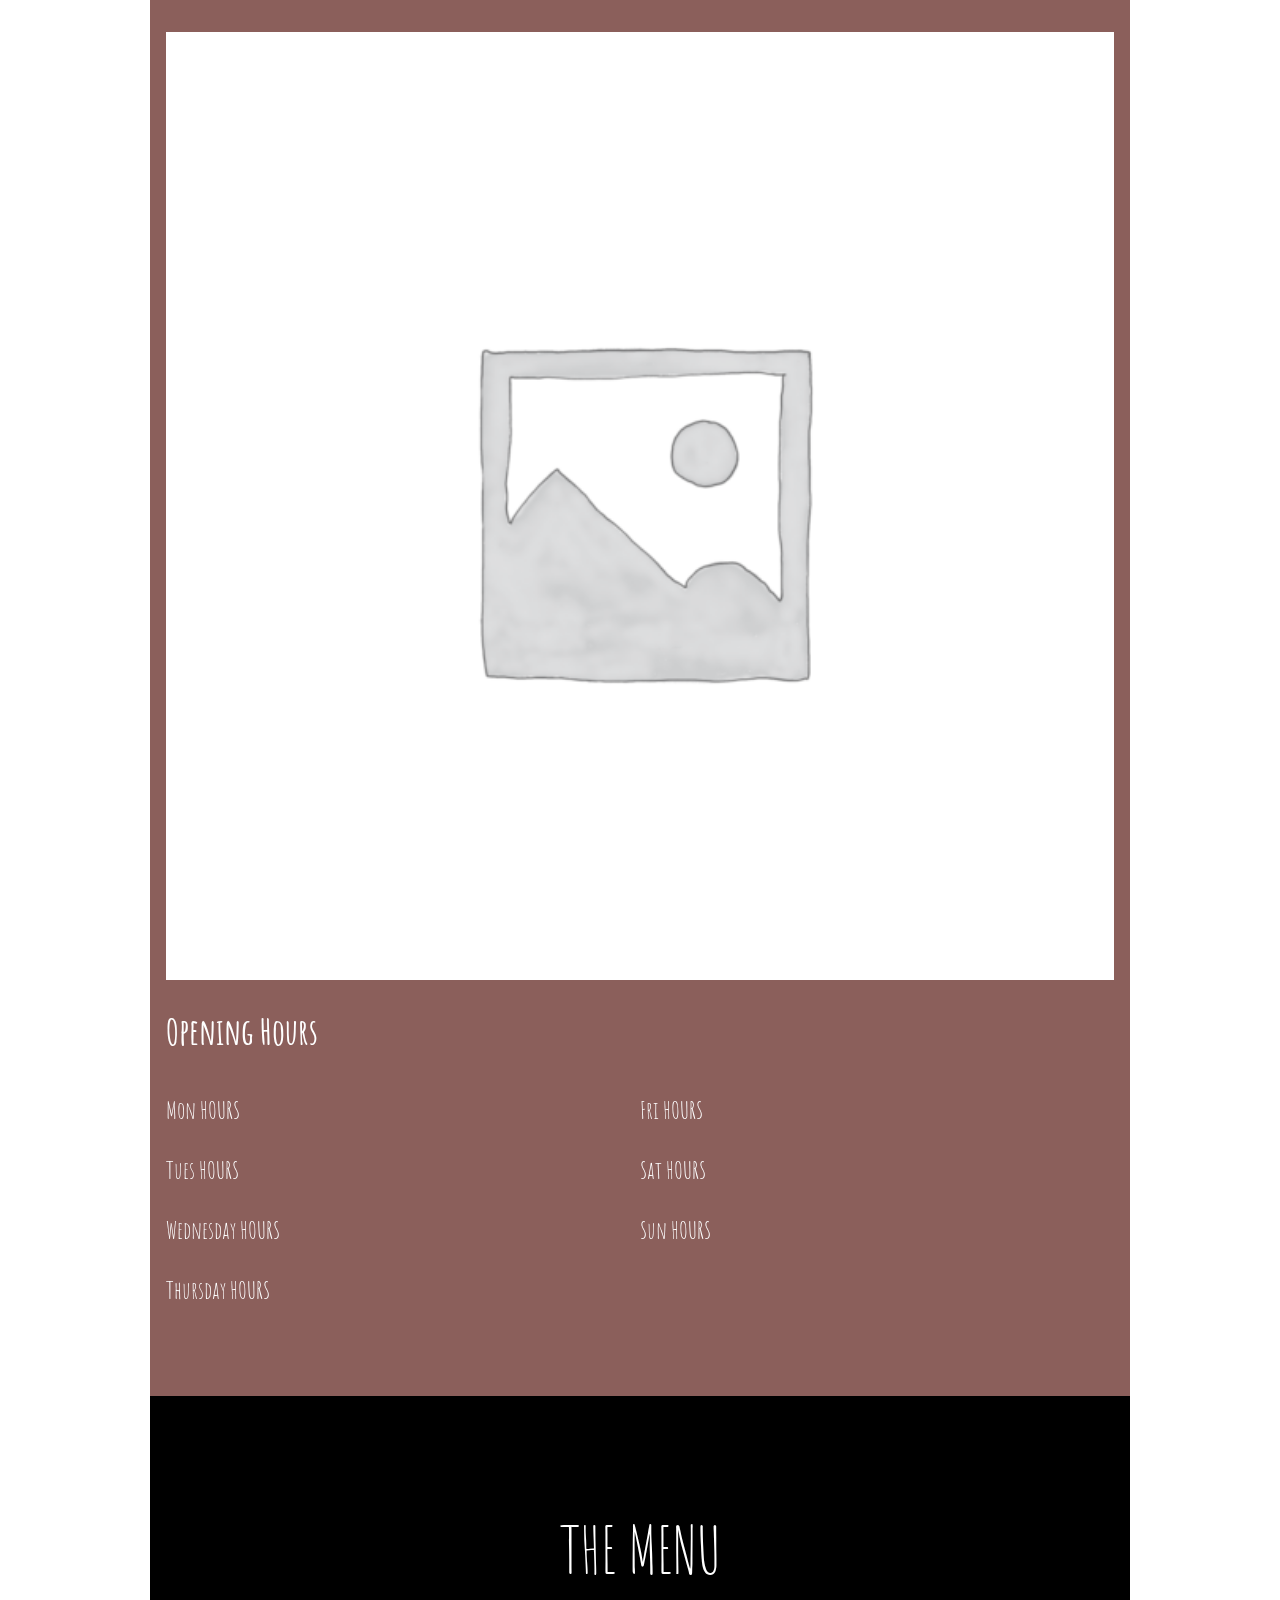
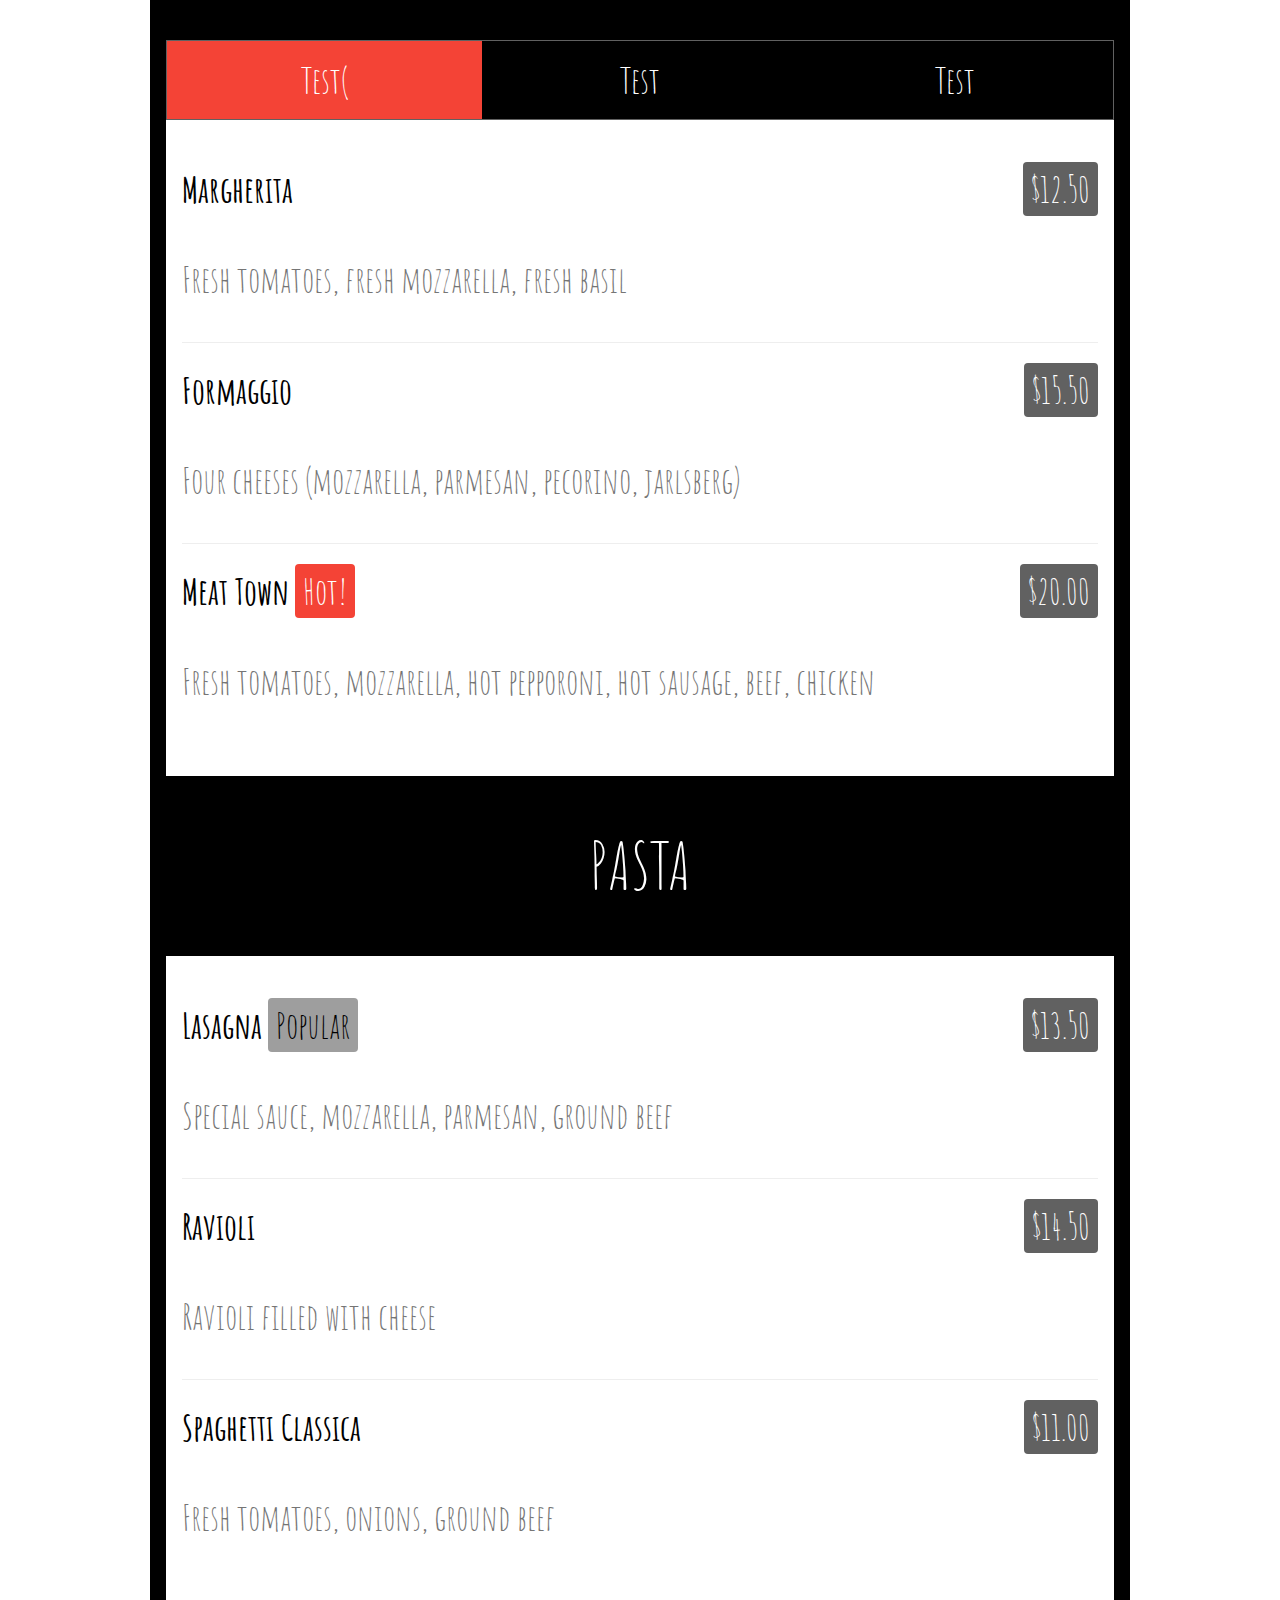
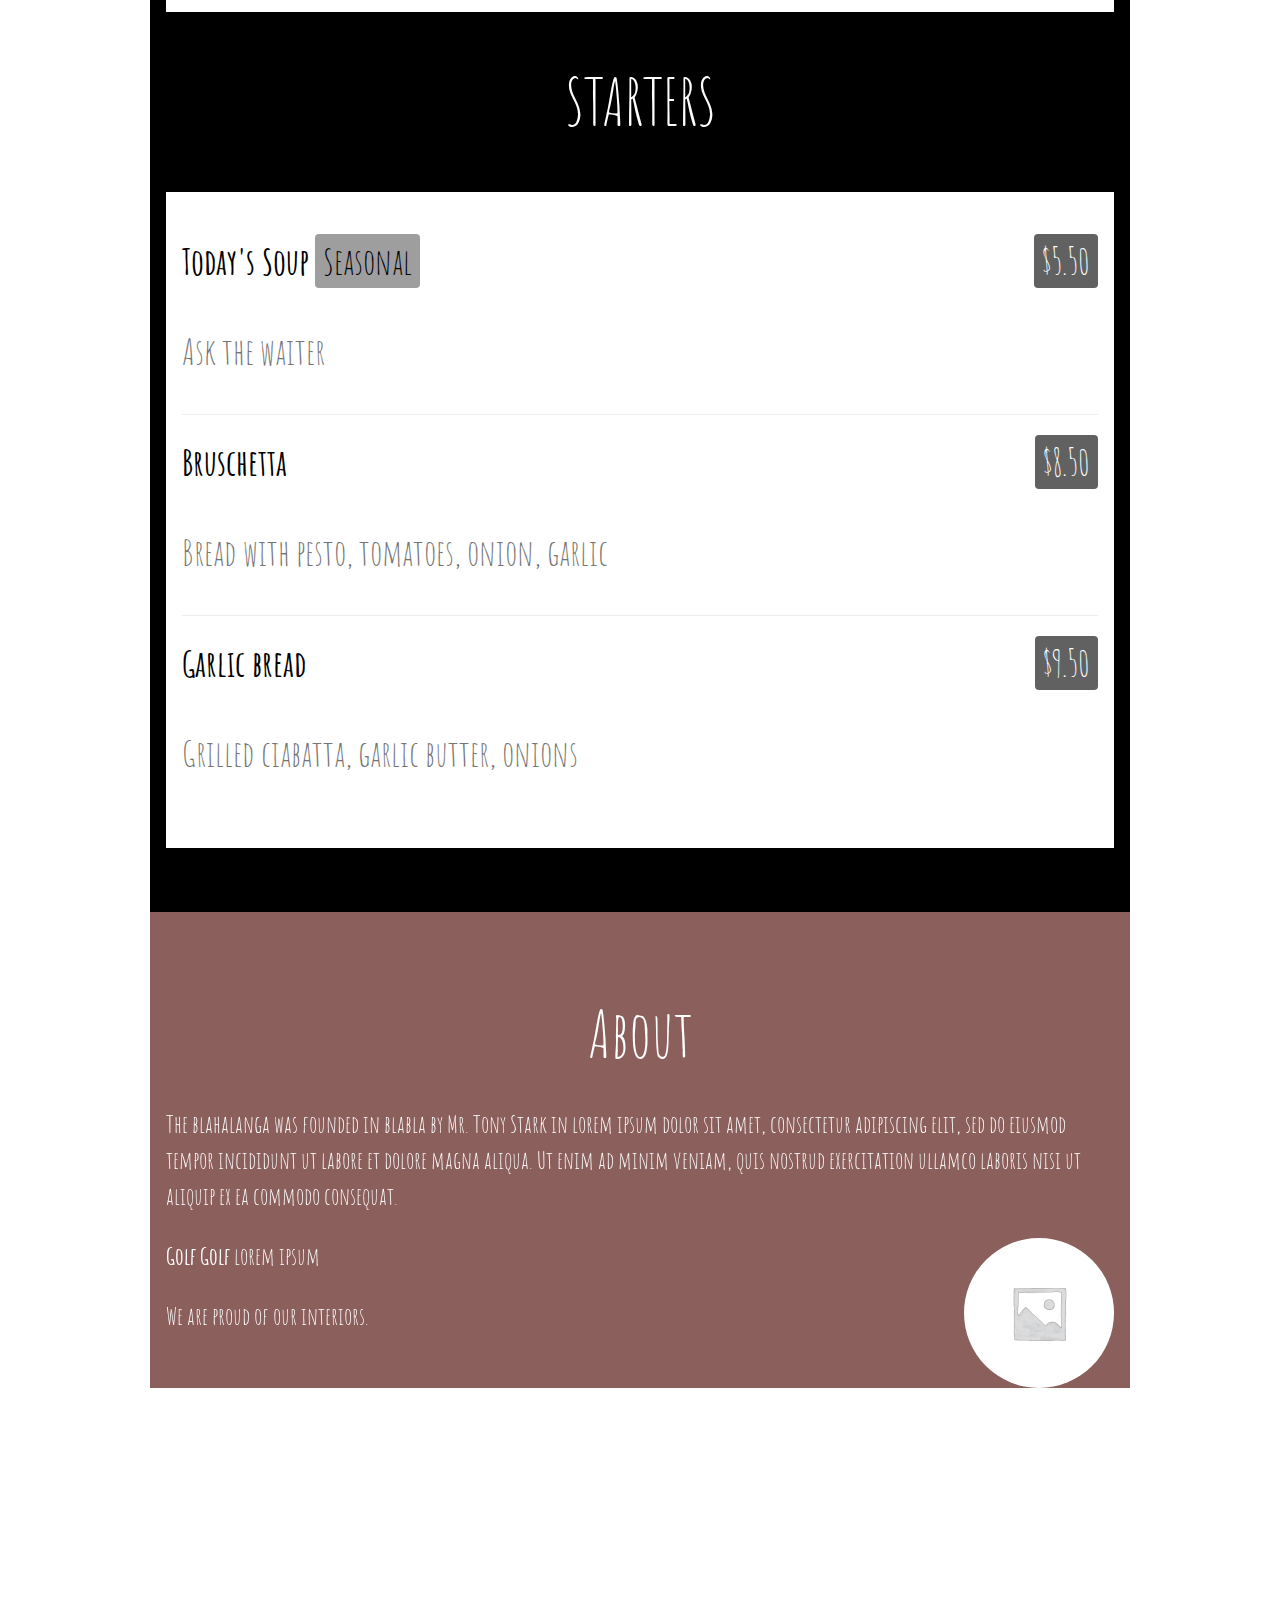
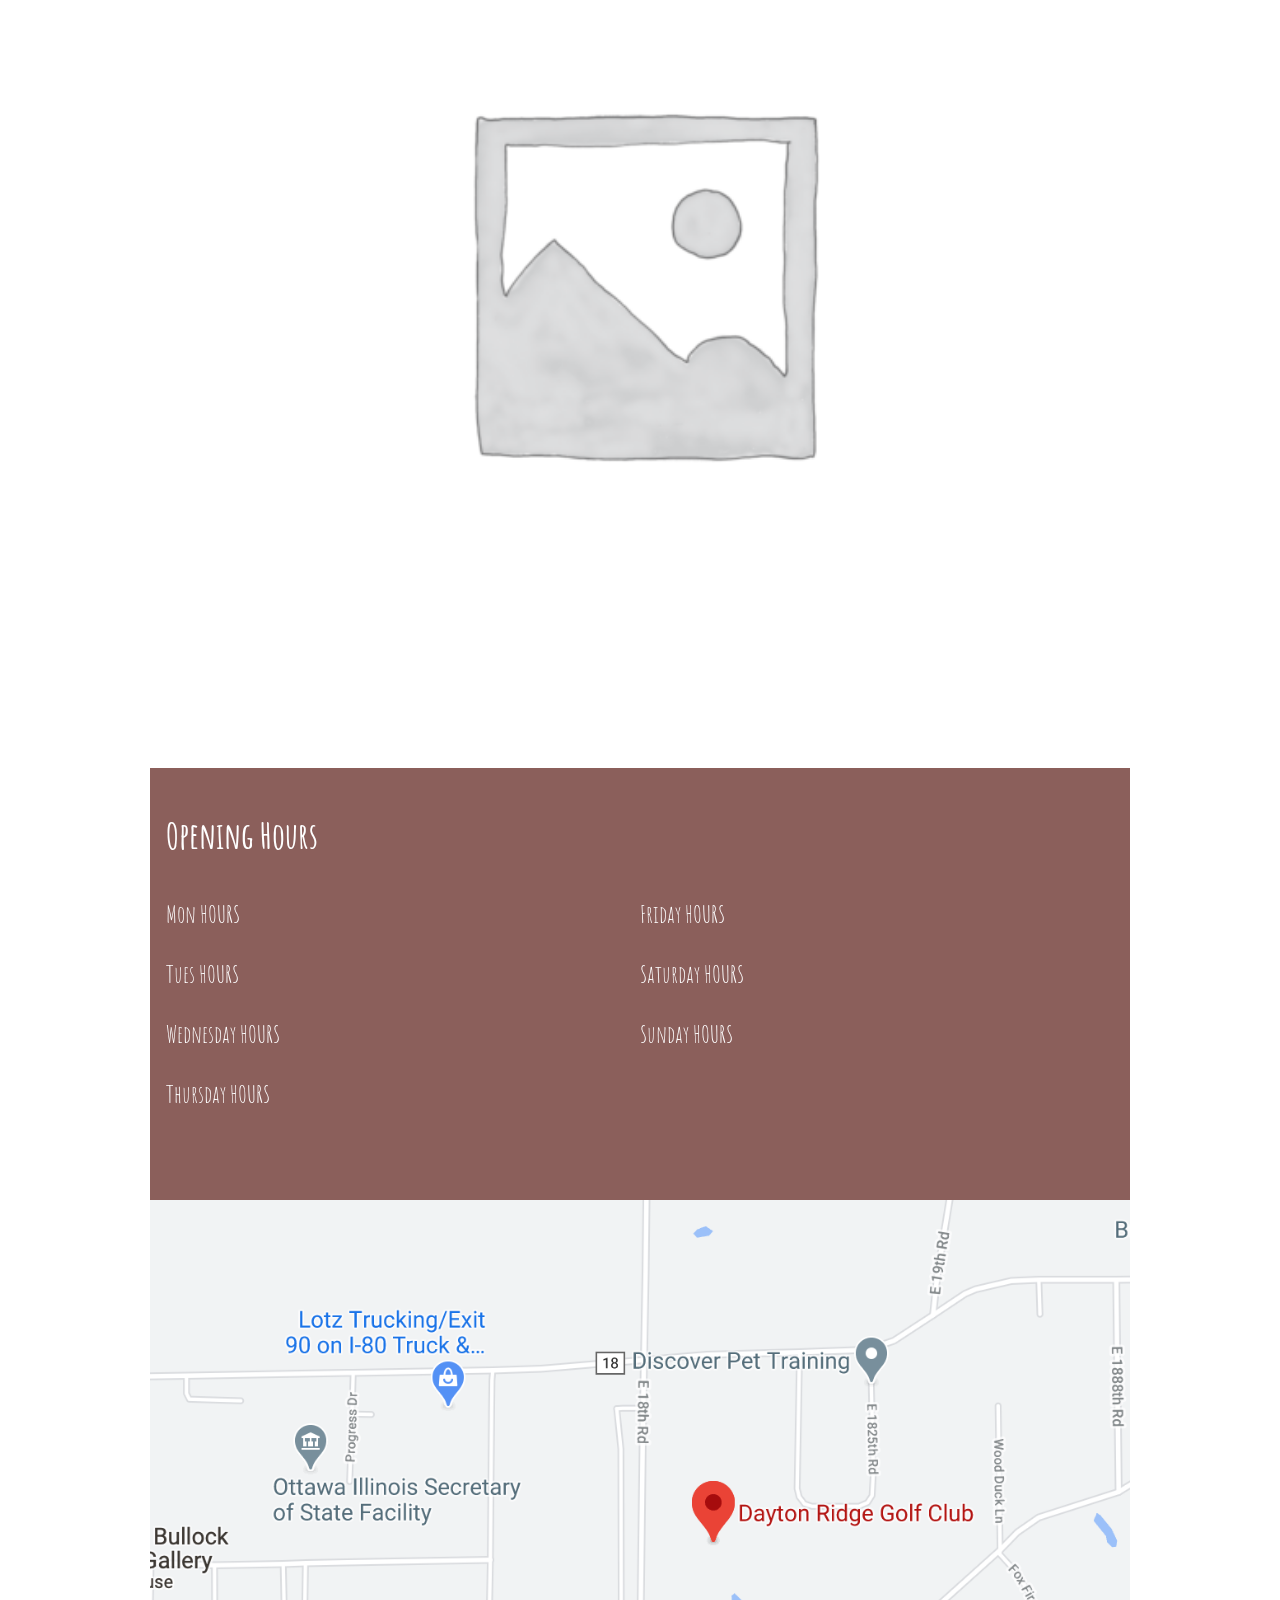
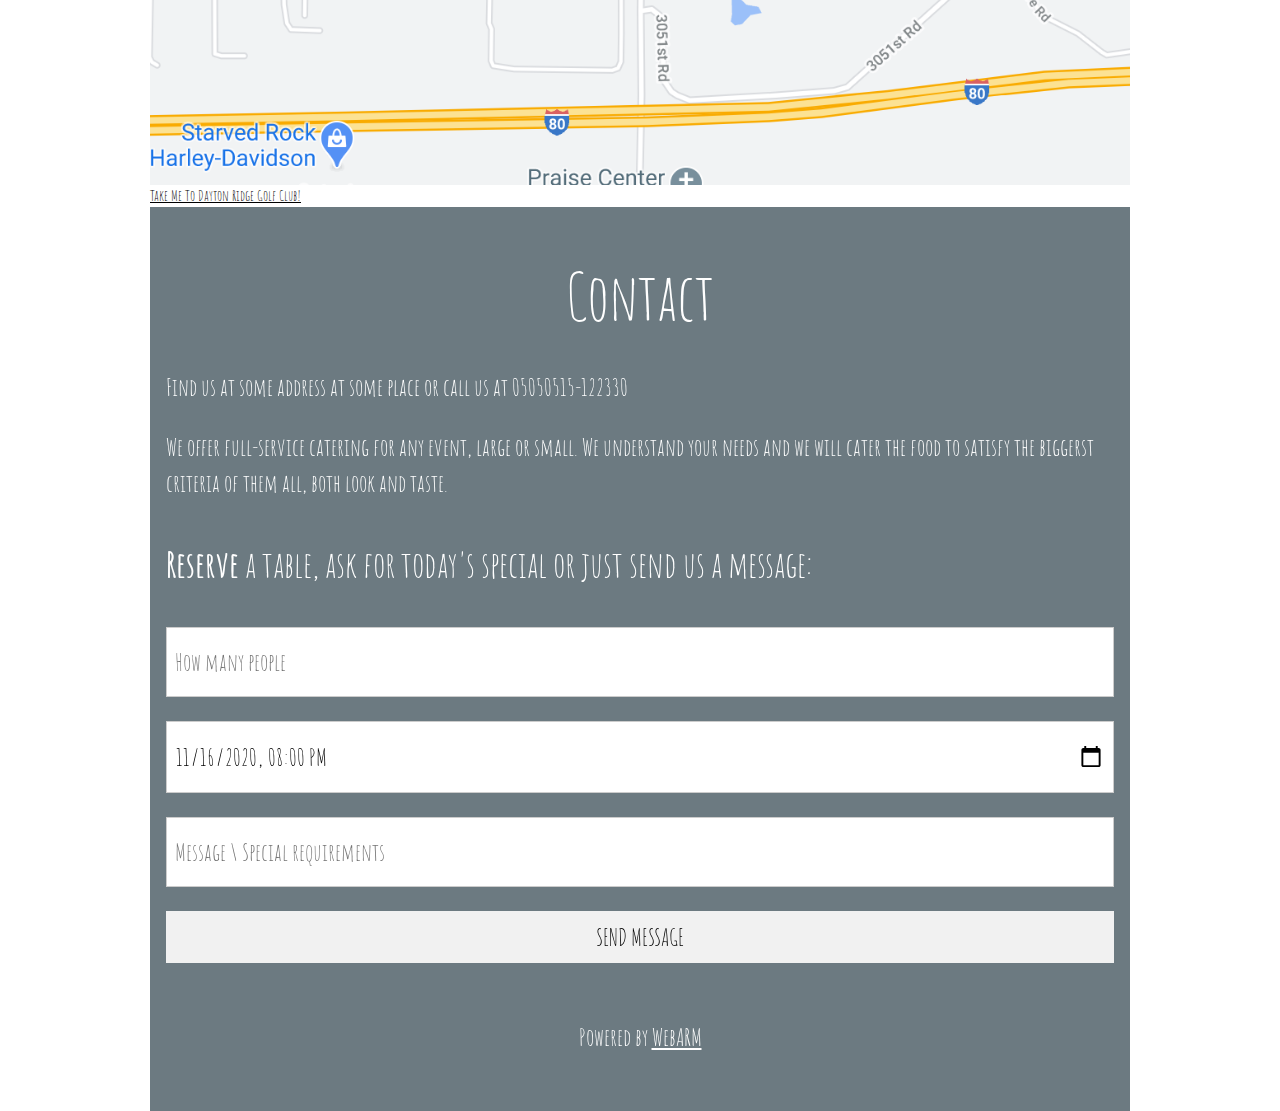
==== commit ba127b4f: "Update index.html" ====
--- a/index.html
+++ b/index.html
@@ -157,10 +157,11 @@
 </div>
 
 <!-- Contact -->
-<img id="contact" src="DRSC.png" class="w3-image" alt="Map" style="width:100%">
+<a href="https://www.google.com/maps/place/Dayton+Ridge+Golf+Club/@41.3798074,-88.8149196,15z/data=!4m5!3m4!1s0x0:0xbba194c36cc4788b!8m2!3d41.3798074!4d-88.8149196!5m1!1e3">
+	 <img id="contact" src="DRSC.png" class="w3-image" alt="Map" style="width:100%">
 
 
-<a href="https://www.google.com/maps/place/Dayton+Ridge+Golf+Club/@41.3798074,-88.8149196,15z/data=!4m5!3m4!1s0x0:0xbba194c36cc4788b!8m2!3d41.3798074!4d-88.8149196!5m1!1e3"><font-size:large; Take Me To Dayton Ridge Golf Club!</a>
+<a href="https://www.google.com/maps/place/Dayton+Ridge+Golf+Club/@41.3798074,-88.8149196,15z/data=!4m5!3m4!1s0x0:0xbba194c36cc4788b!8m2!3d41.3798074!4d-88.8149196!5m1!1e3">Take Me To Dayton Ridge Golf Club!</a>
 
 <div class="w3-container w3-blue-grey w3-grayscale-min w3-xlarge w3-padding-top-32">
 <h1 class="w3-center w3-jumbo">Contact</h1>
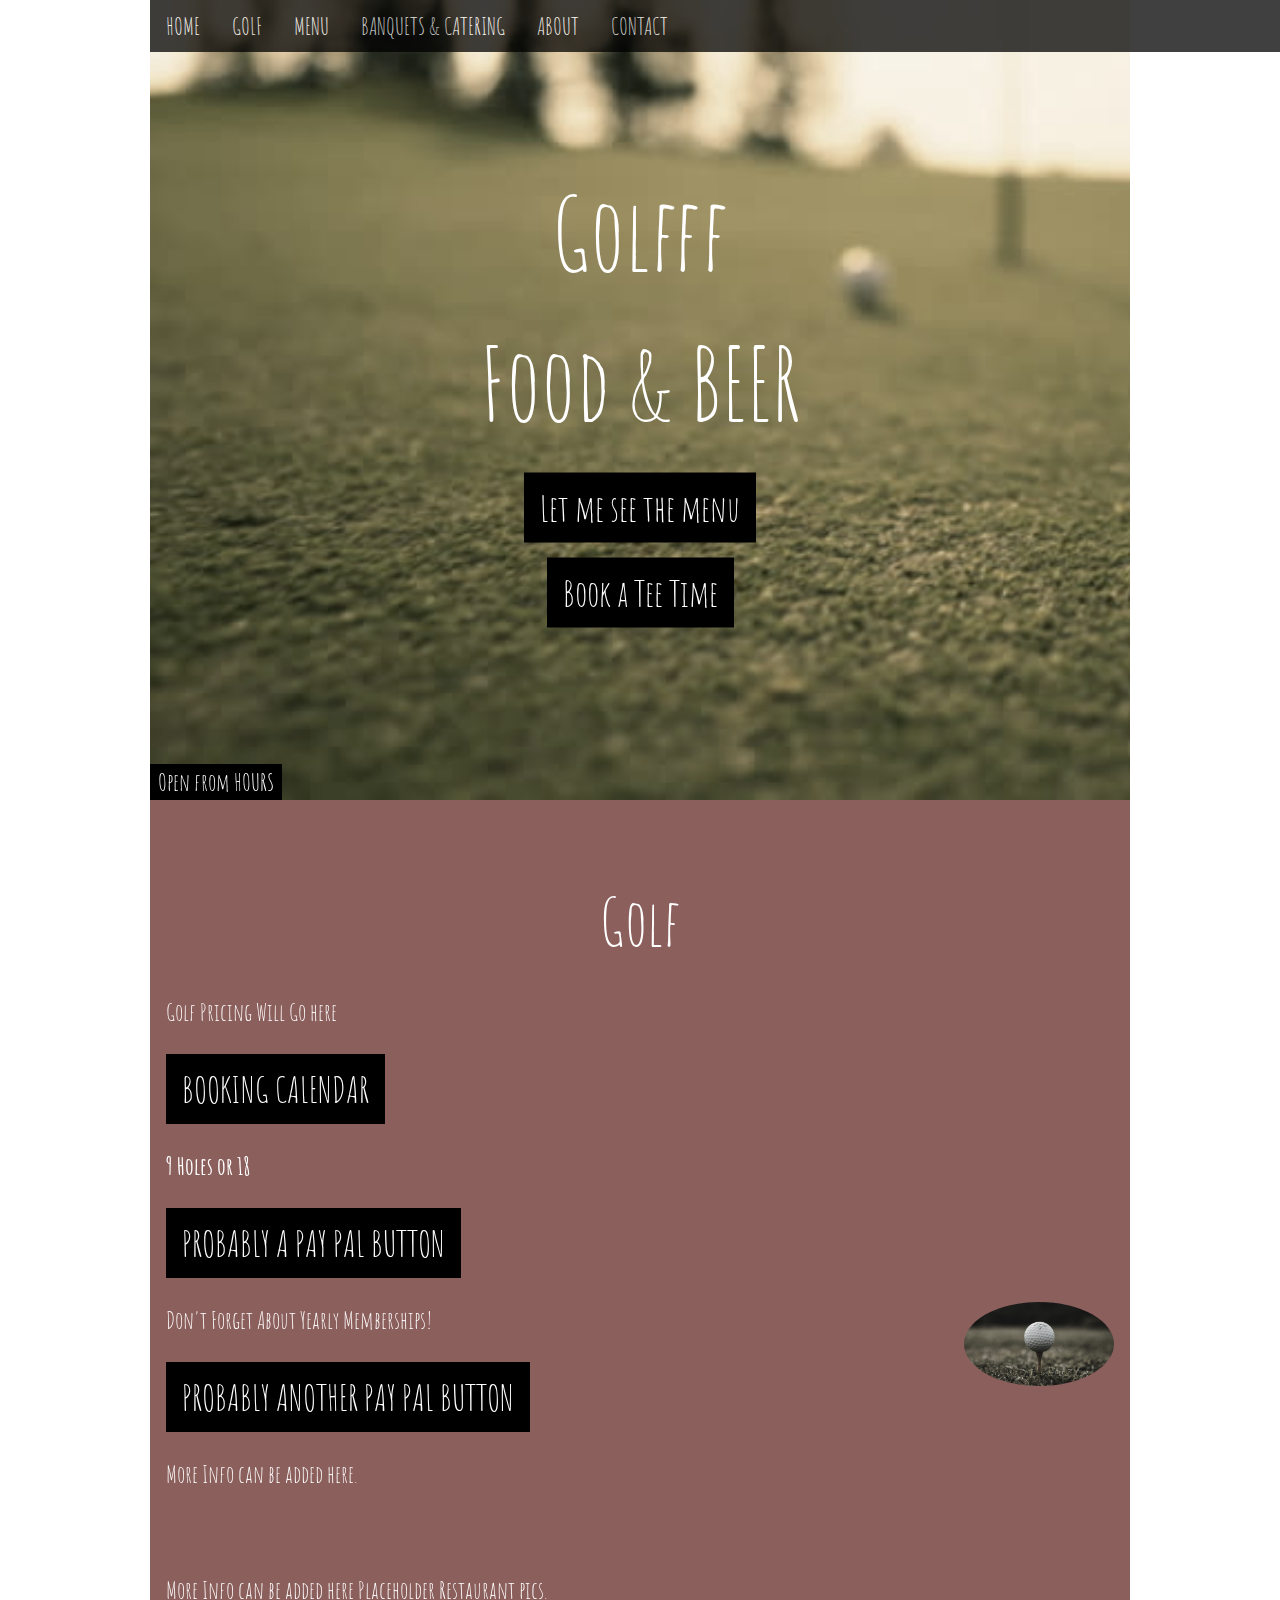
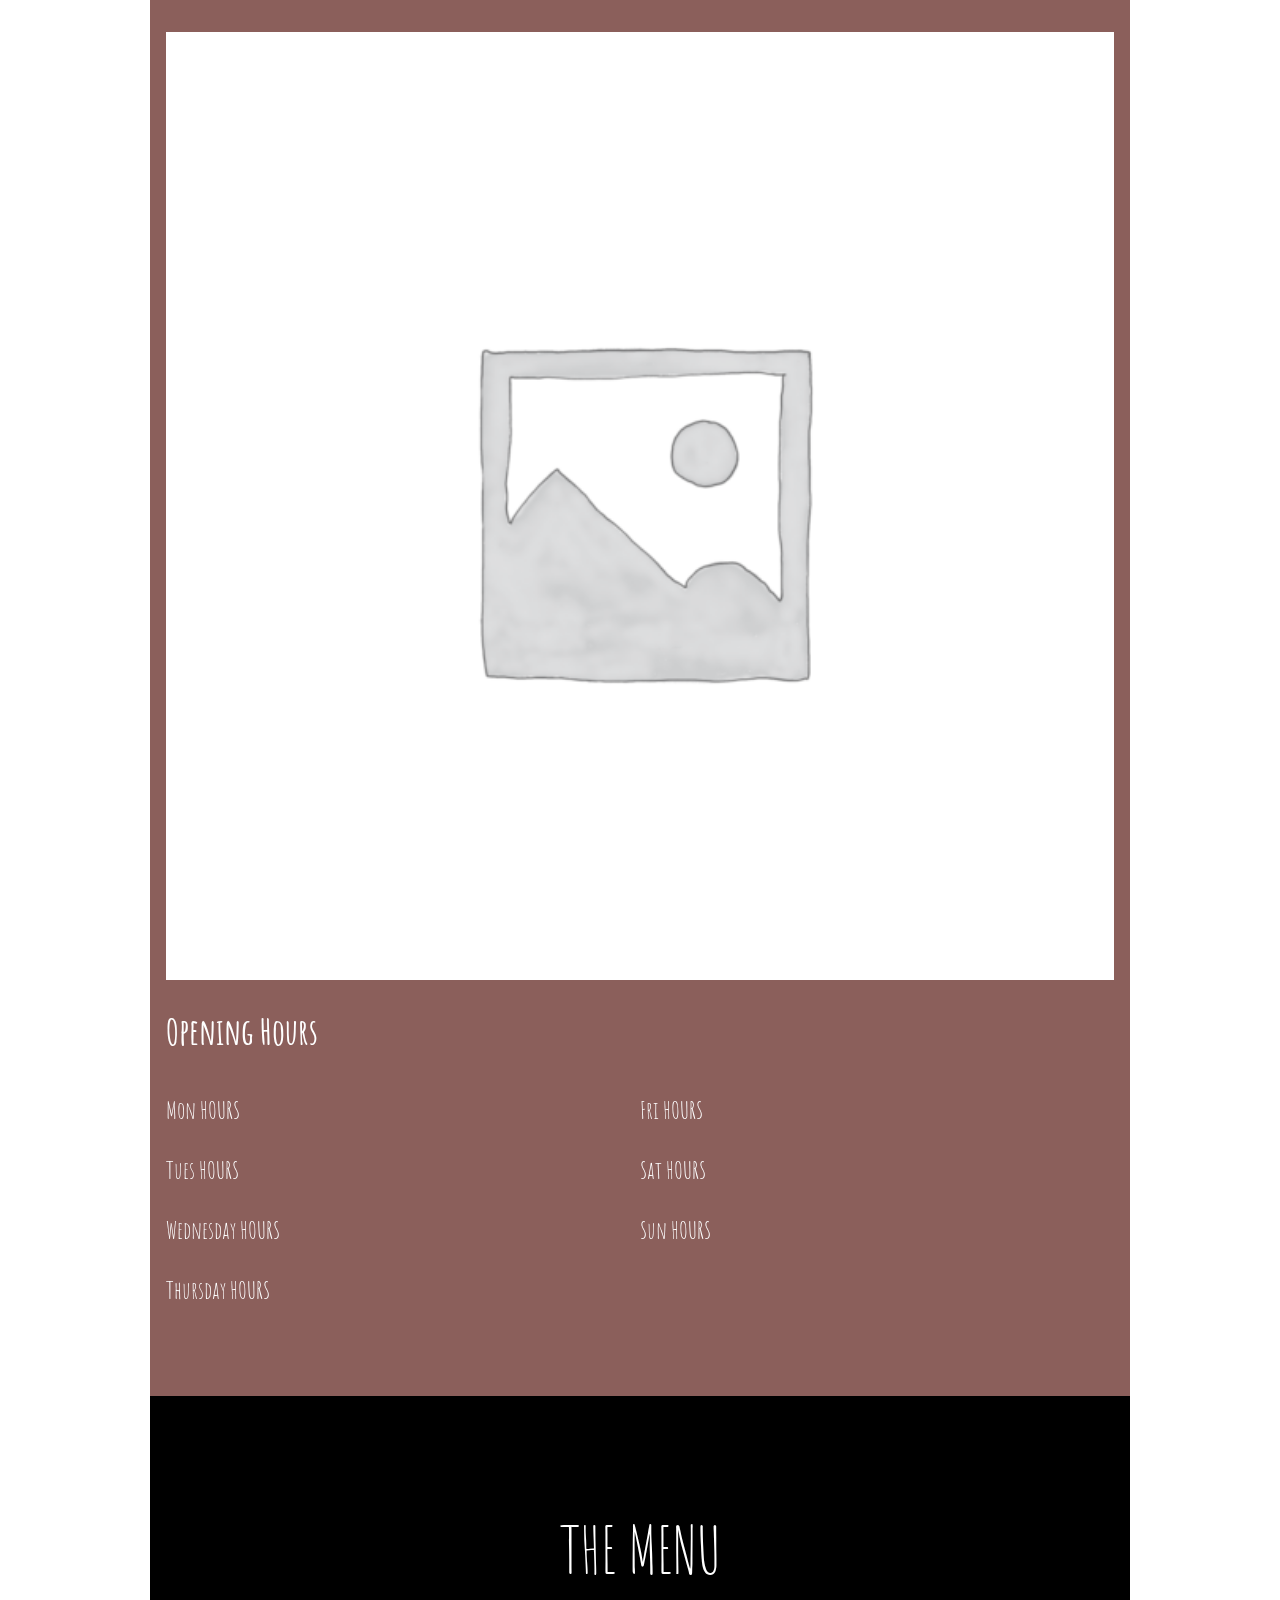
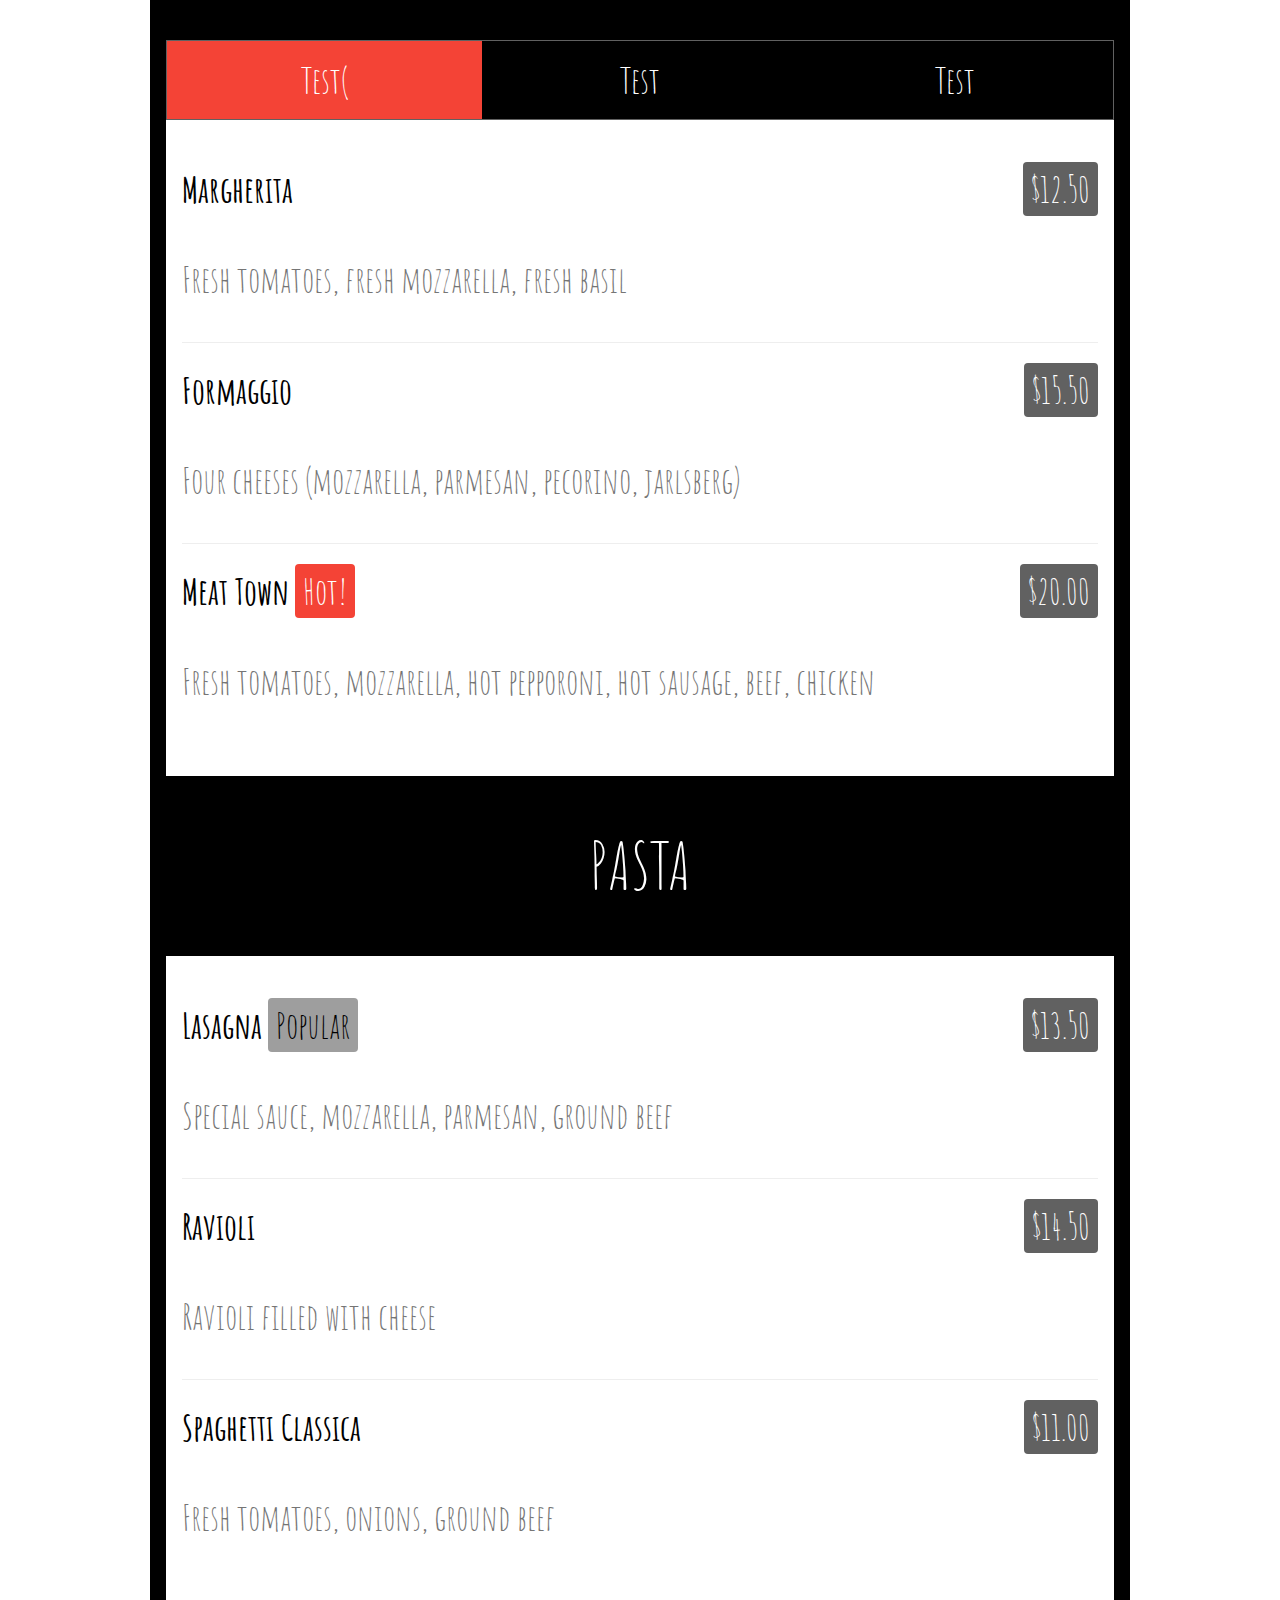
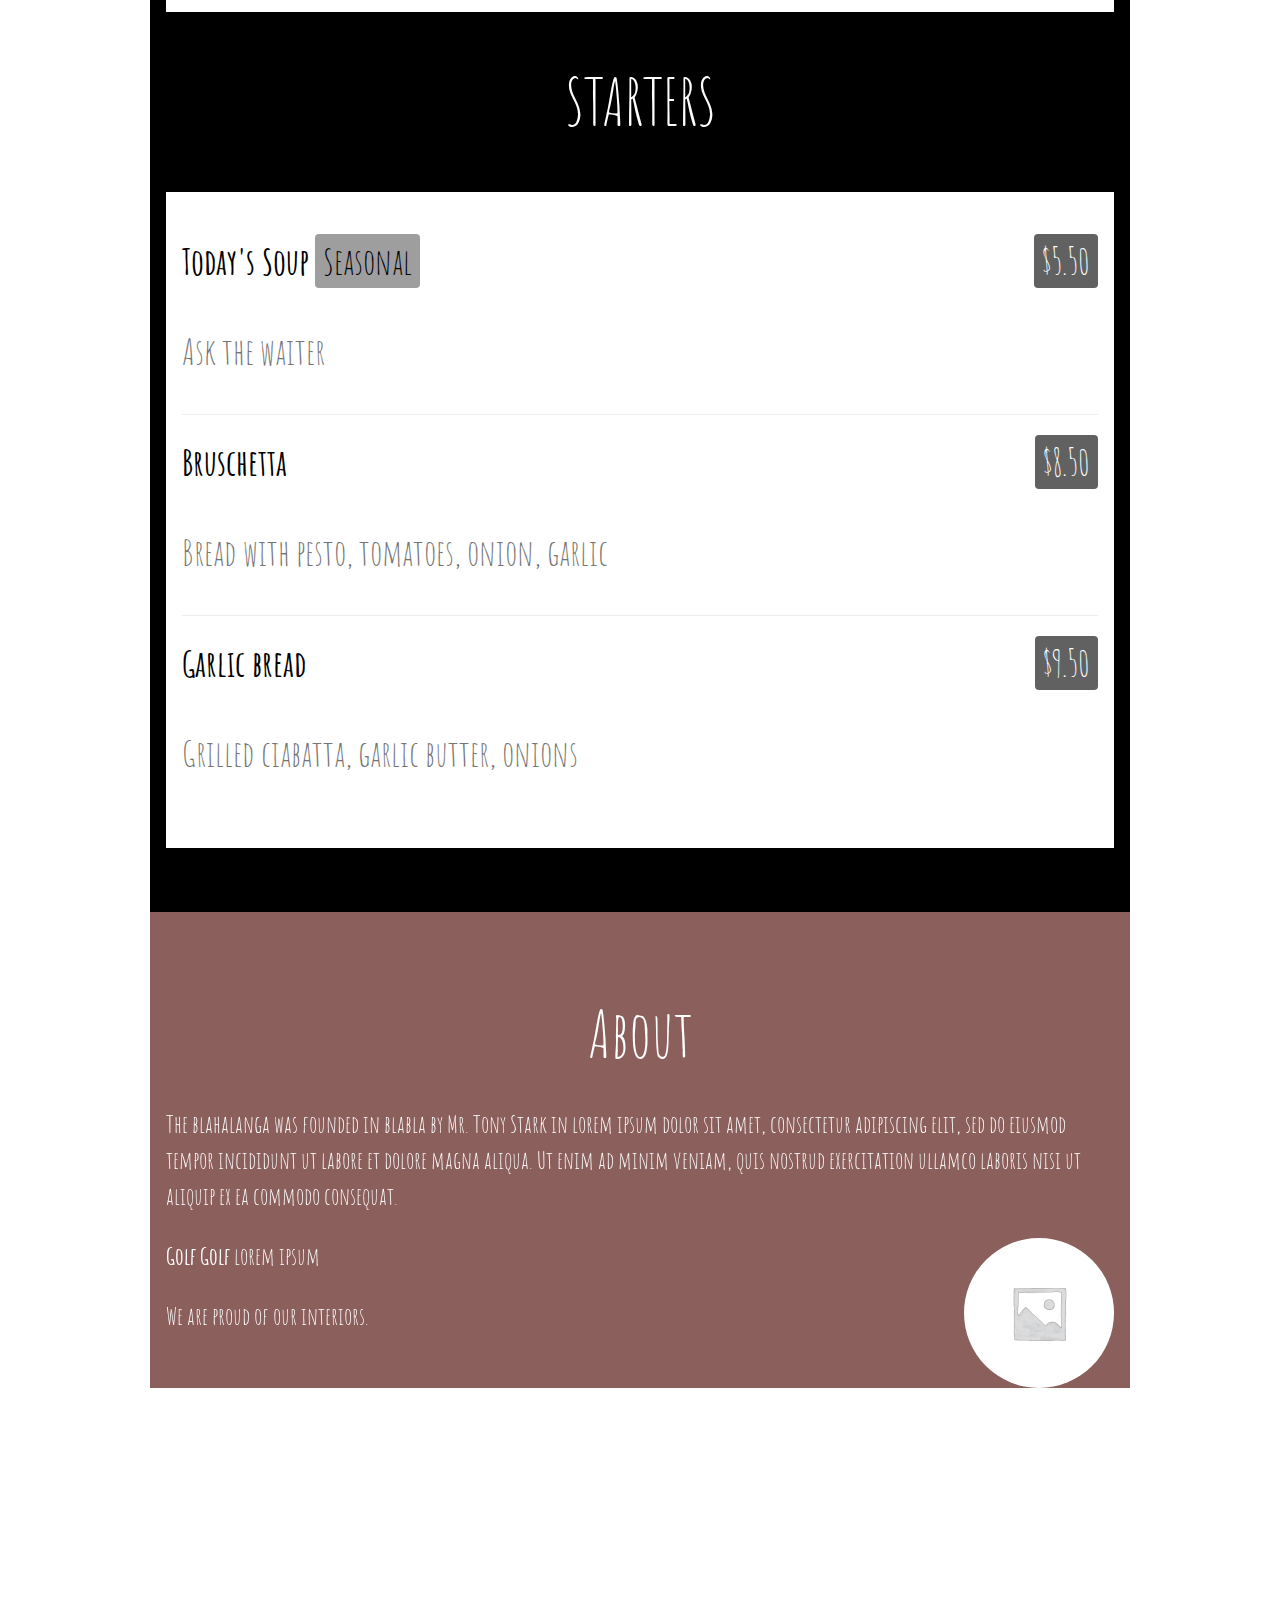
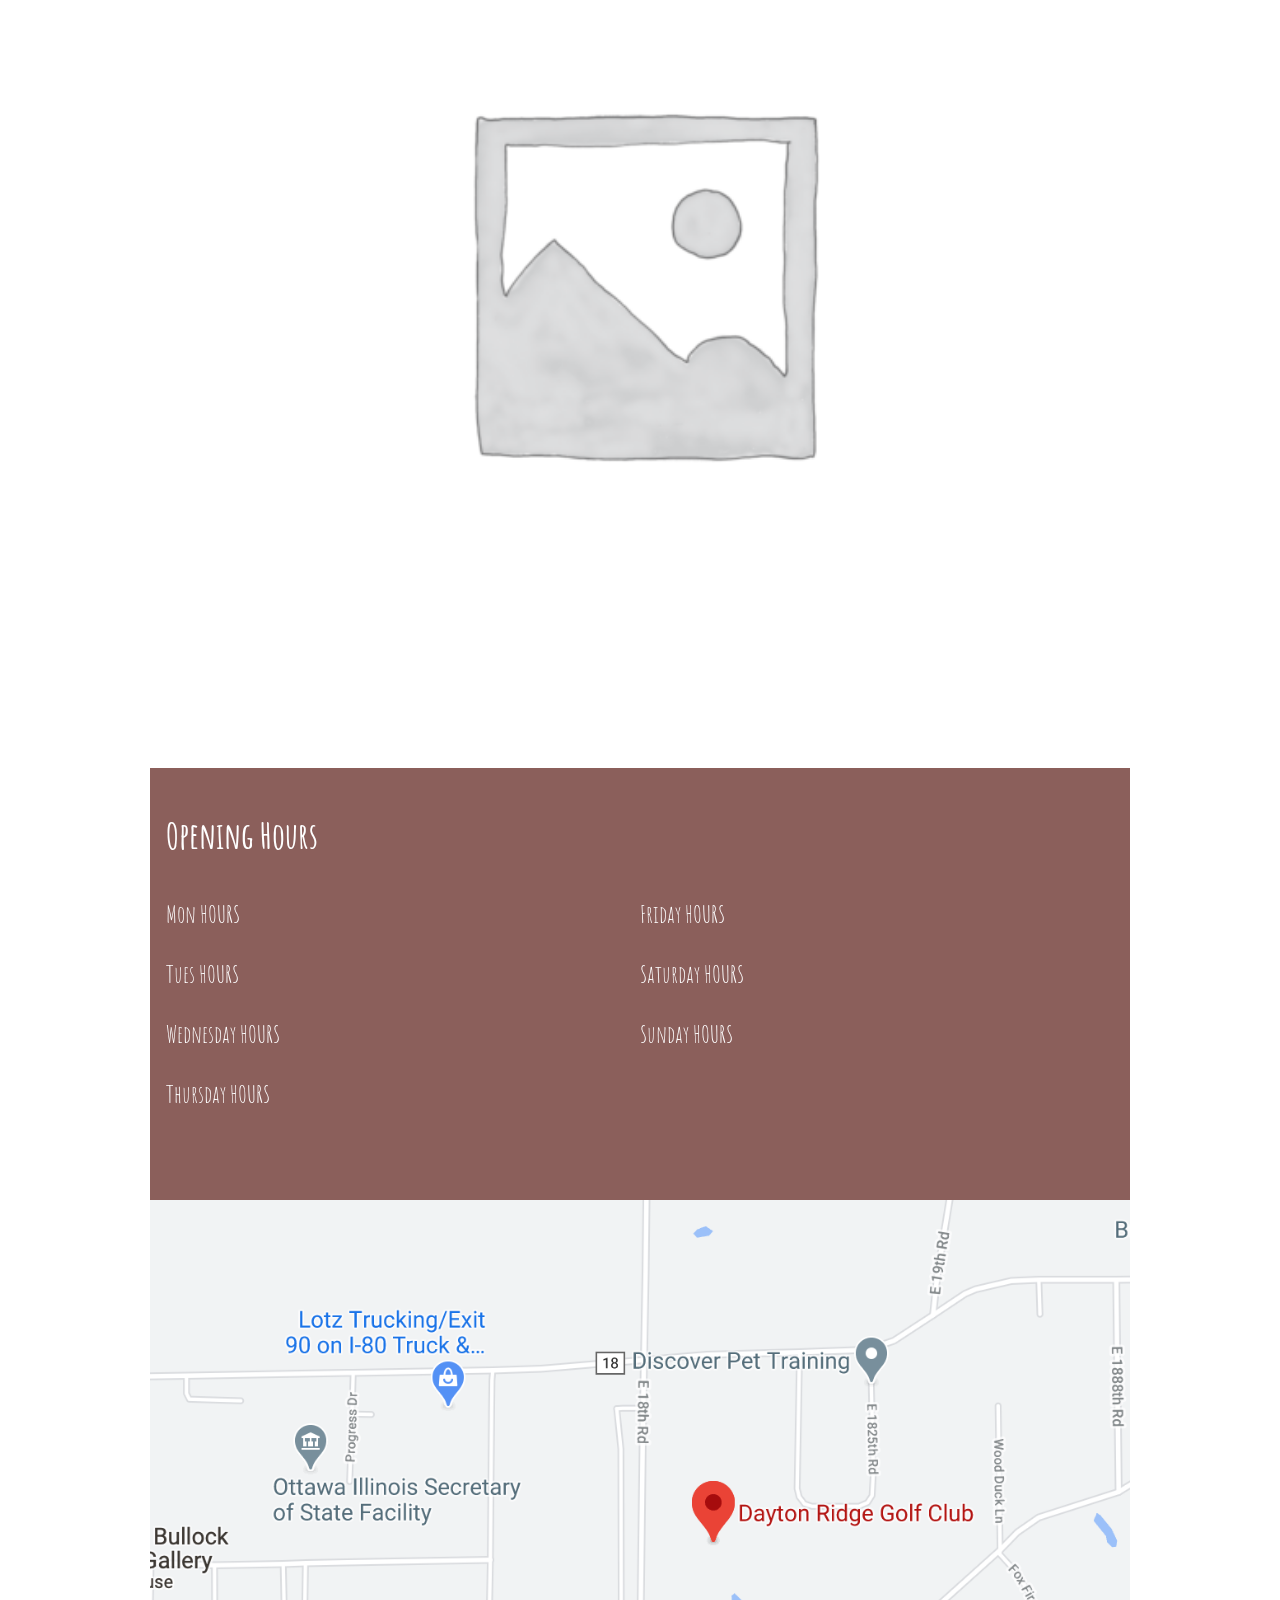
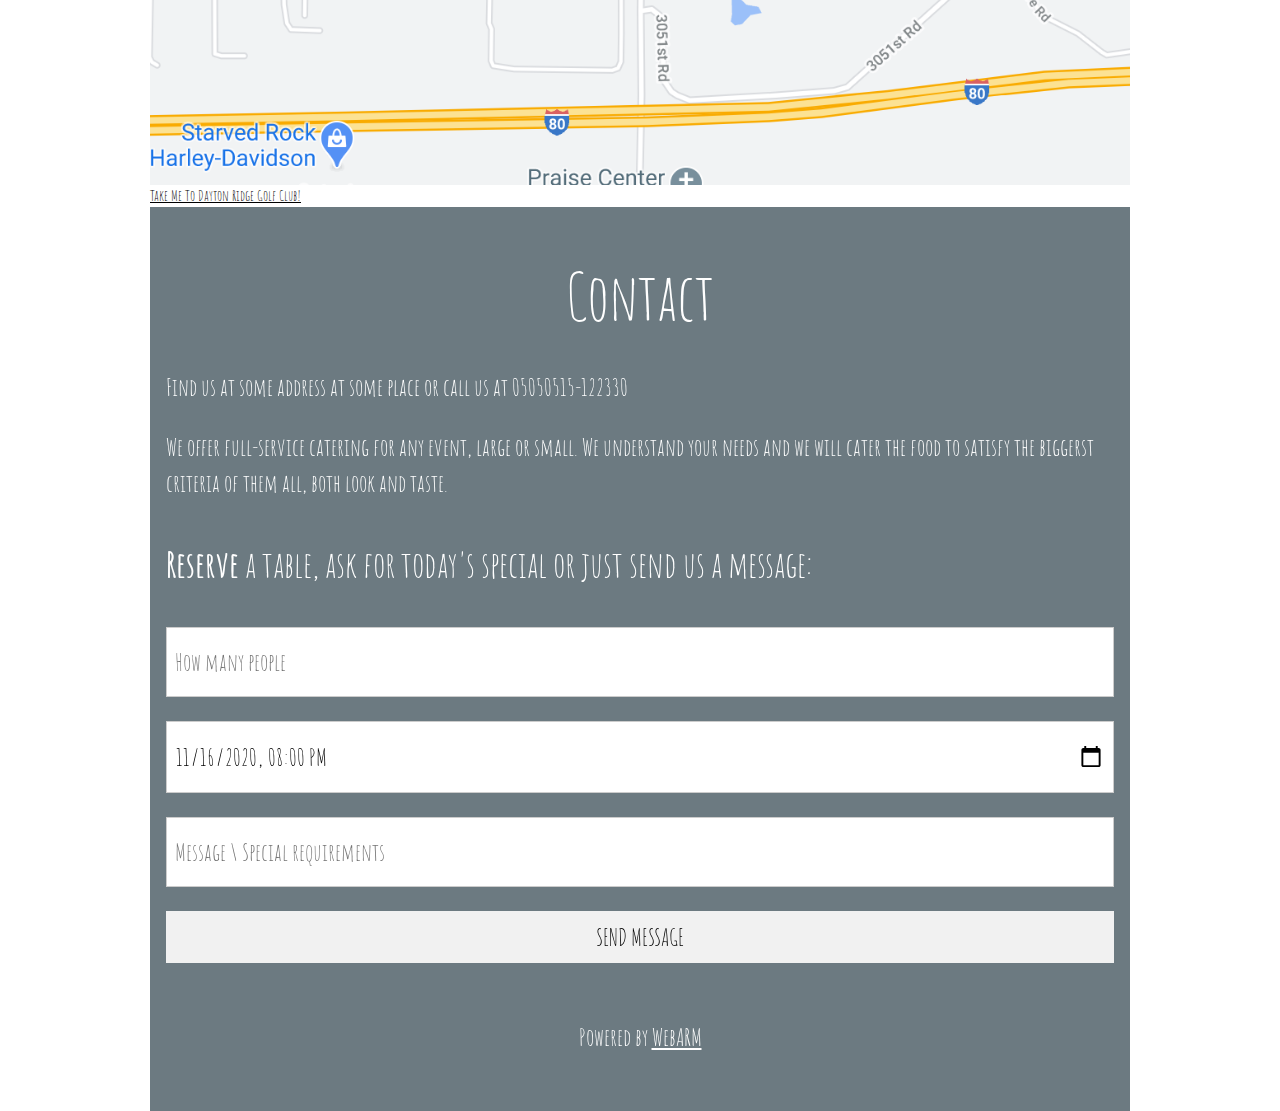
==== commit 6e96e654: "test" ====
--- a/index.html
+++ b/index.html
@@ -34,7 +34,7 @@
 
 
 
-  <span class="w3-text-white" style="color:white; font-size:100px">Golf<br>Food & BEER</span>
+  <span class="w3-text-white" style="color:white; font-size:100px">Golfff<br>Food & BEER</span>
   <p><a href="#menu" class="w3-button w3-xxlarge w3-black">Let me see the menu</a></p>
   <p><a href="#Golf" class="w3-button w3-xxlarge w3-black">Book a Tee Time</a></p>
 </div>
@@ -175,7 +175,7 @@
 <p><input class="w3-input w3-padding-16 w3-border" type="text" placeholder="Message \ Special requirements" required name="Message"></p>
 <p><button class="w3-button w3-light-grey w3-block" type="submit">SEND MESSAGE</button></p>
 </form>
-<p class="w3-center w3-xlarge w3-padding-32">Powered by <a href="www.web-arm.com" title="W3.CSS" target="_blank">WebARM</a></p>
+<p class="w3-center w3-xlarge w3-padding-32">Powered by <a href="www.web-arm.com" title="WebARM LLC" target="_blank">WebARM</a></p>
 </div>
 
 <!-- End Content -->
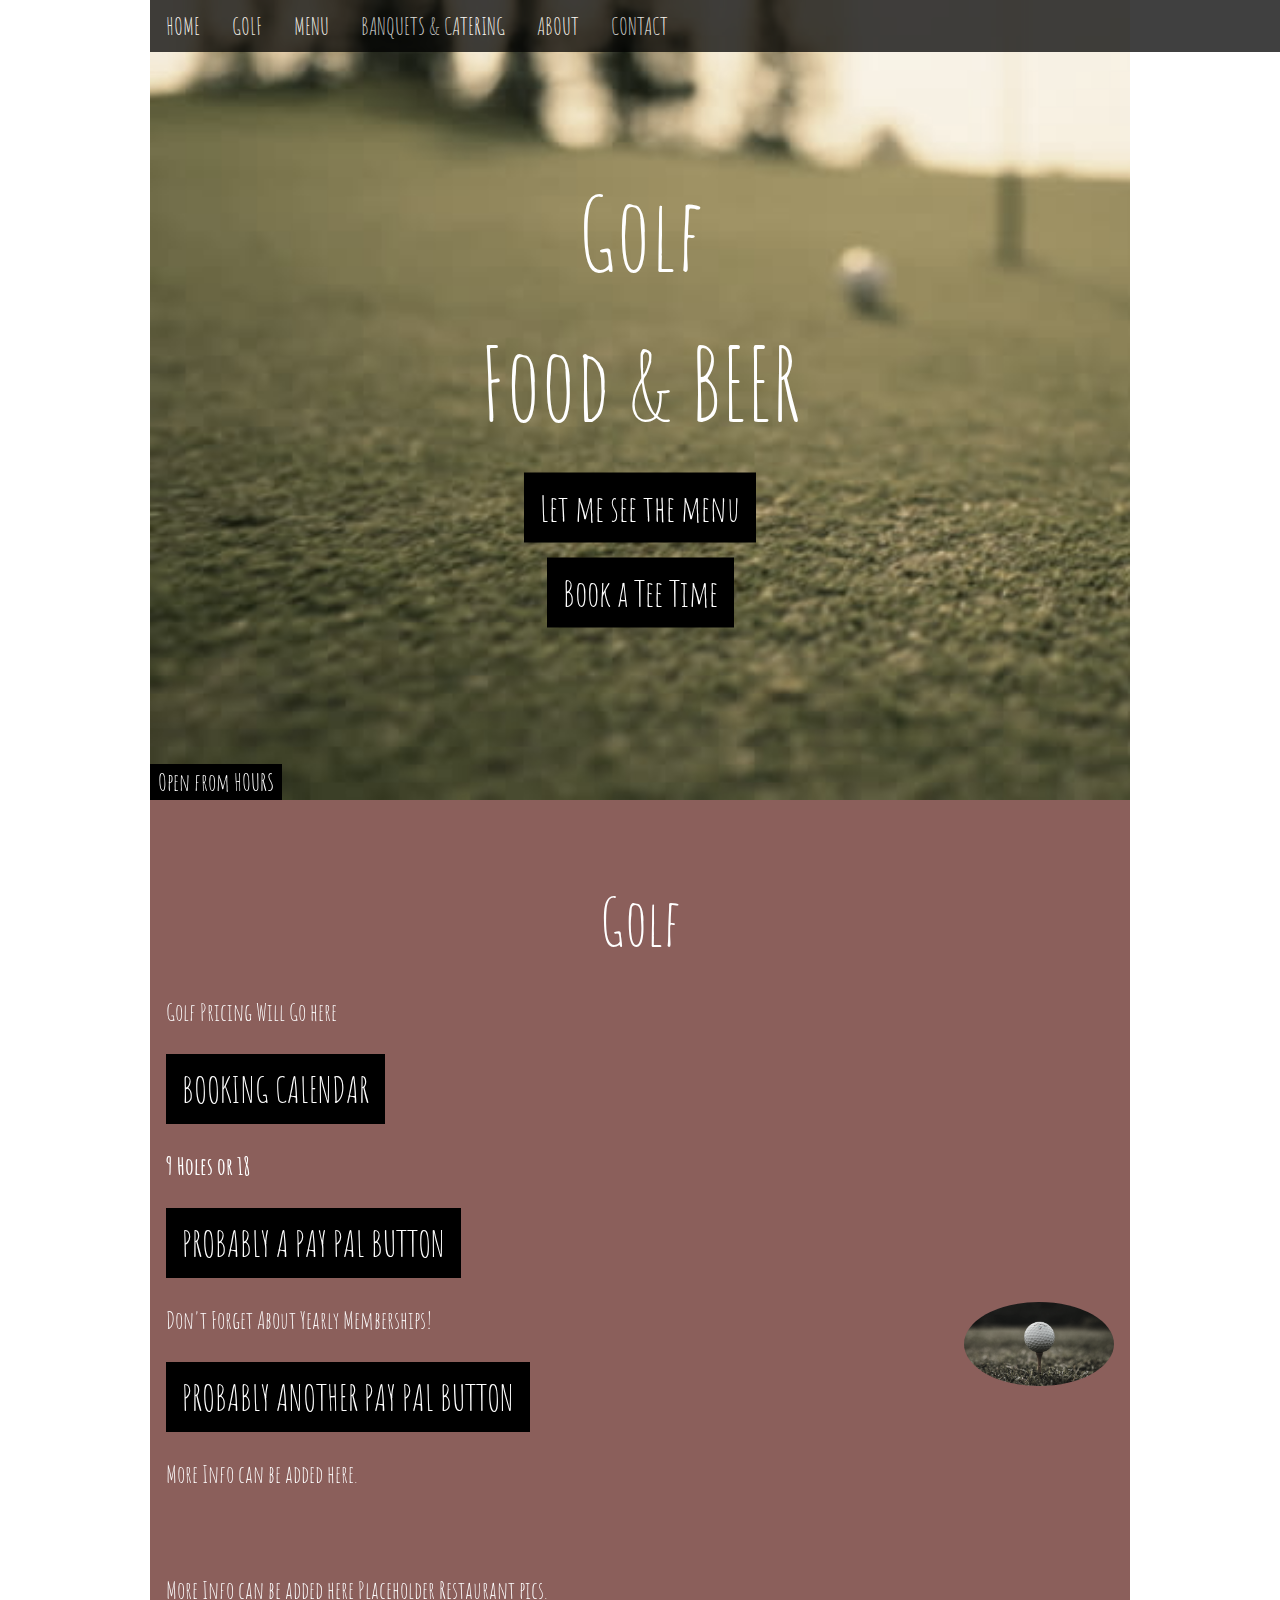
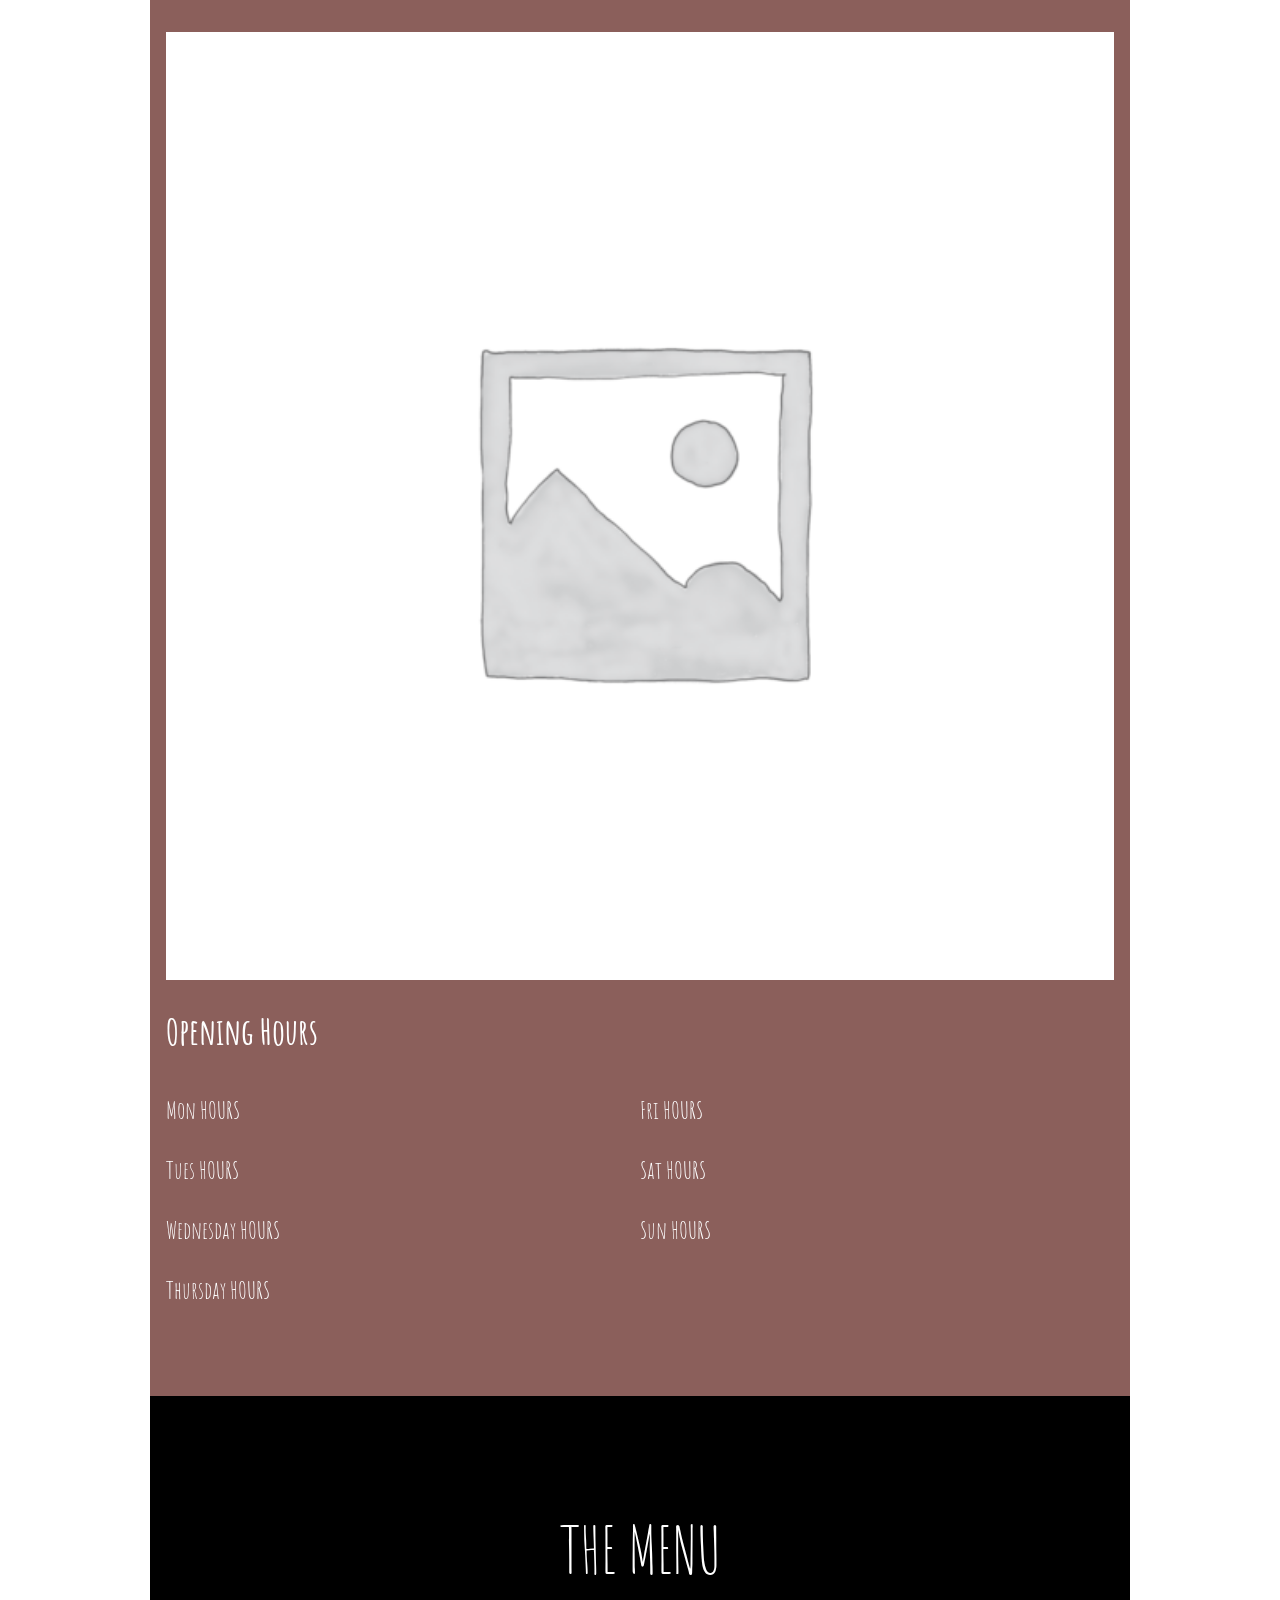
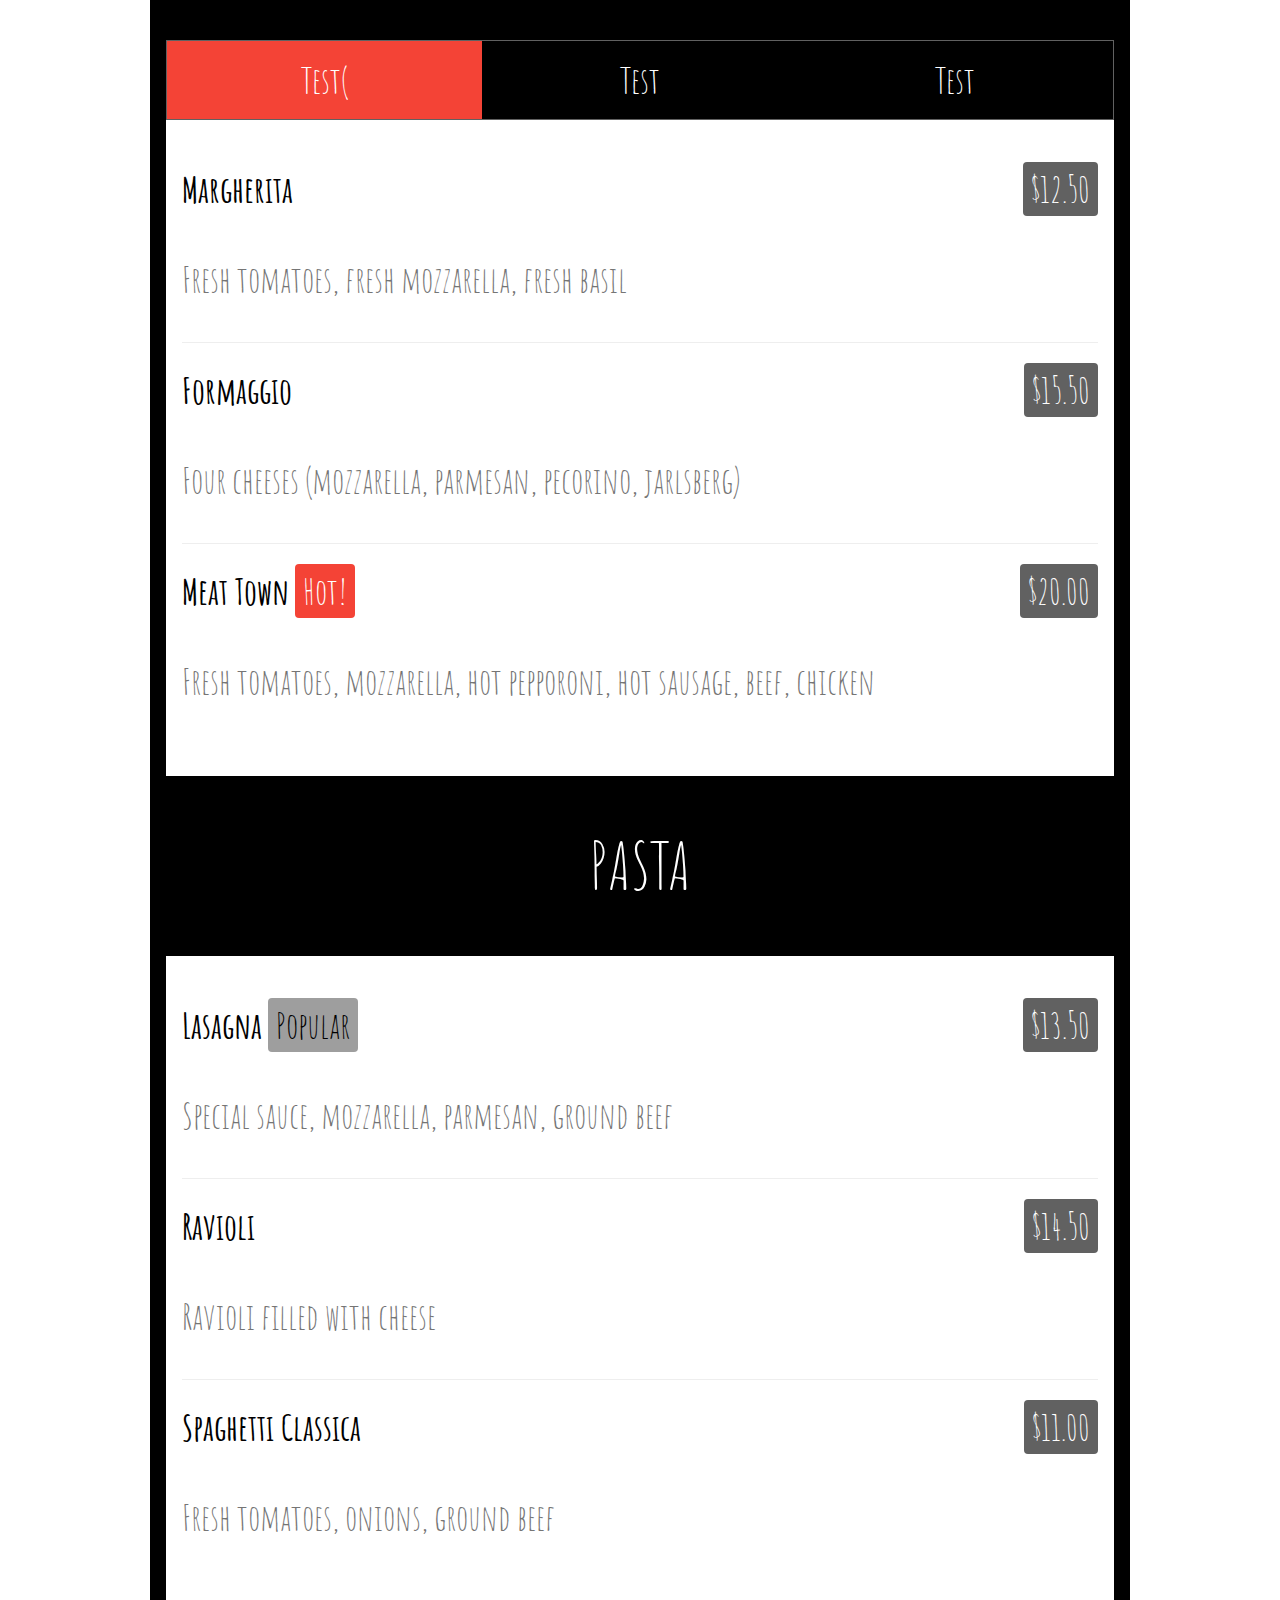
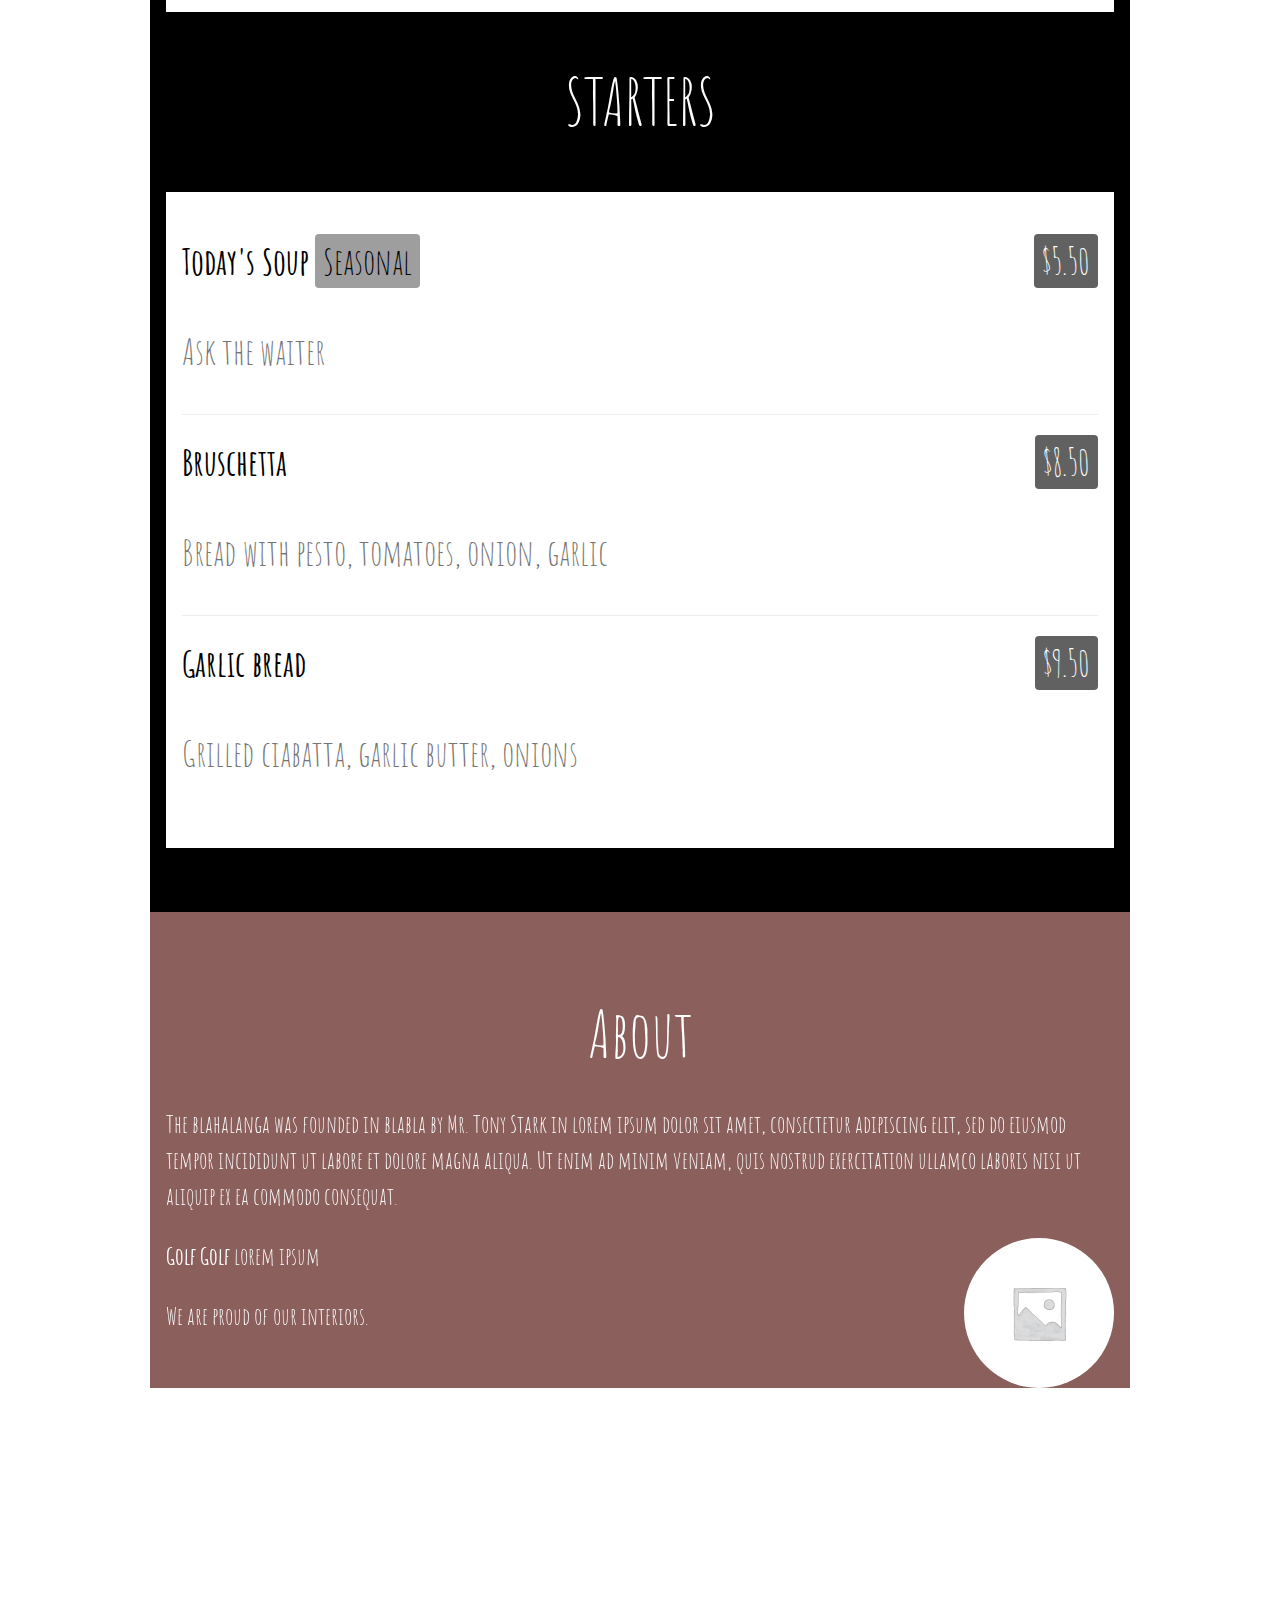
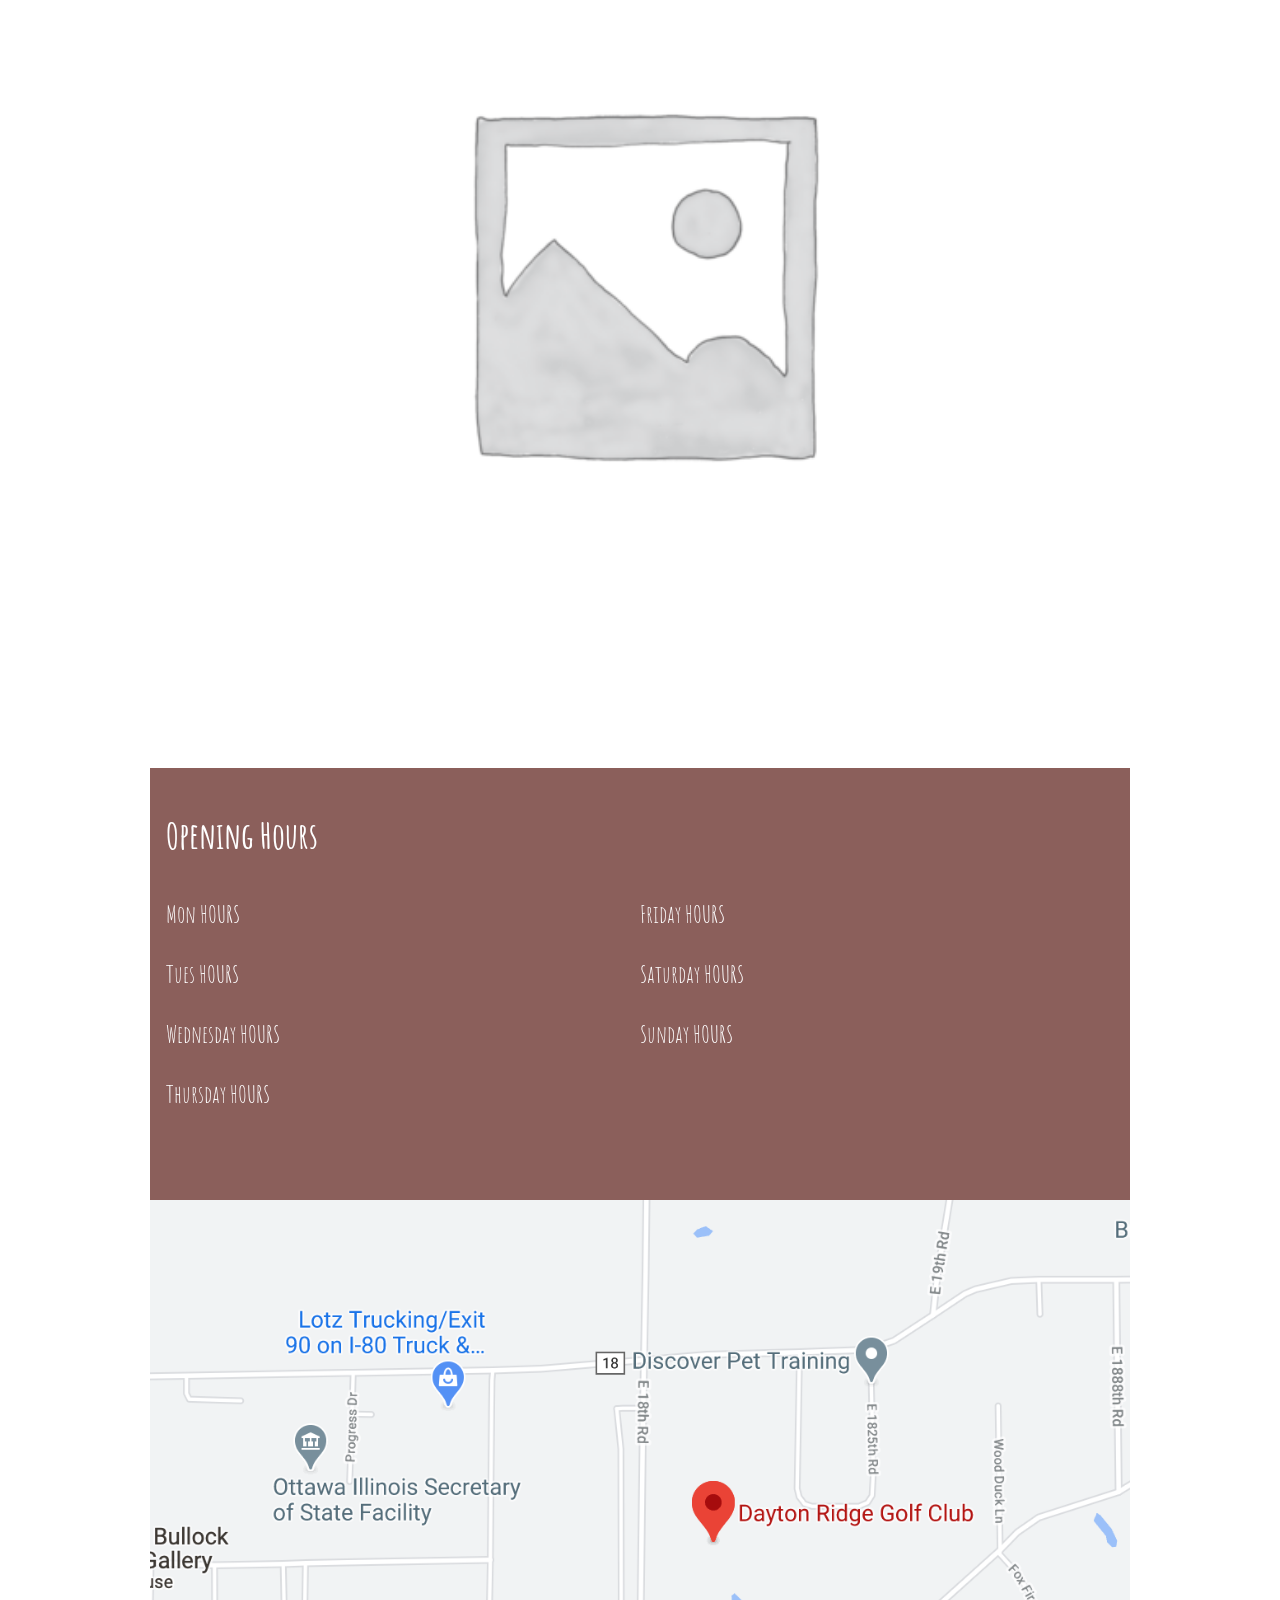
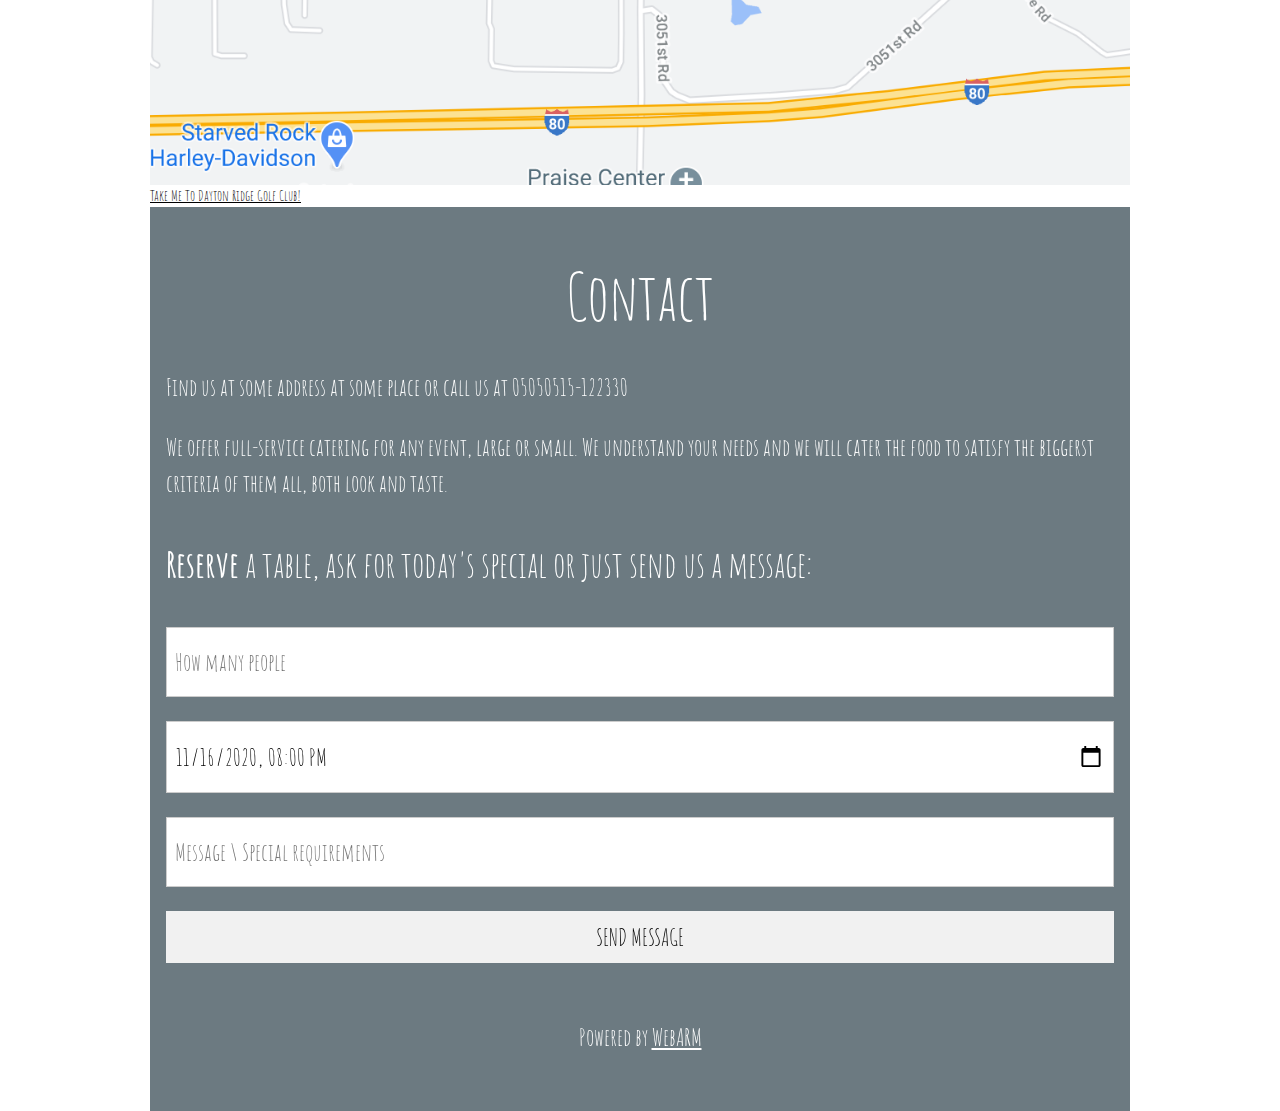
==== commit 8f41c29a: "Update index.html" ====
--- a/index.html
+++ b/index.html
@@ -34,7 +34,7 @@
 
 
 
-  <span class="w3-text-white" style="color:white; font-size:100px">Golfff<br>Food & BEER</span>
+  <span class="w3-text-white" style="color:white; font-size:100px">Golf<br>Food & BEER</span>
   <p><a href="#menu" class="w3-button w3-xxlarge w3-black">Let me see the menu</a></p>
   <p><a href="#Golf" class="w3-button w3-xxlarge w3-black">Book a Tee Time</a></p>
 </div>
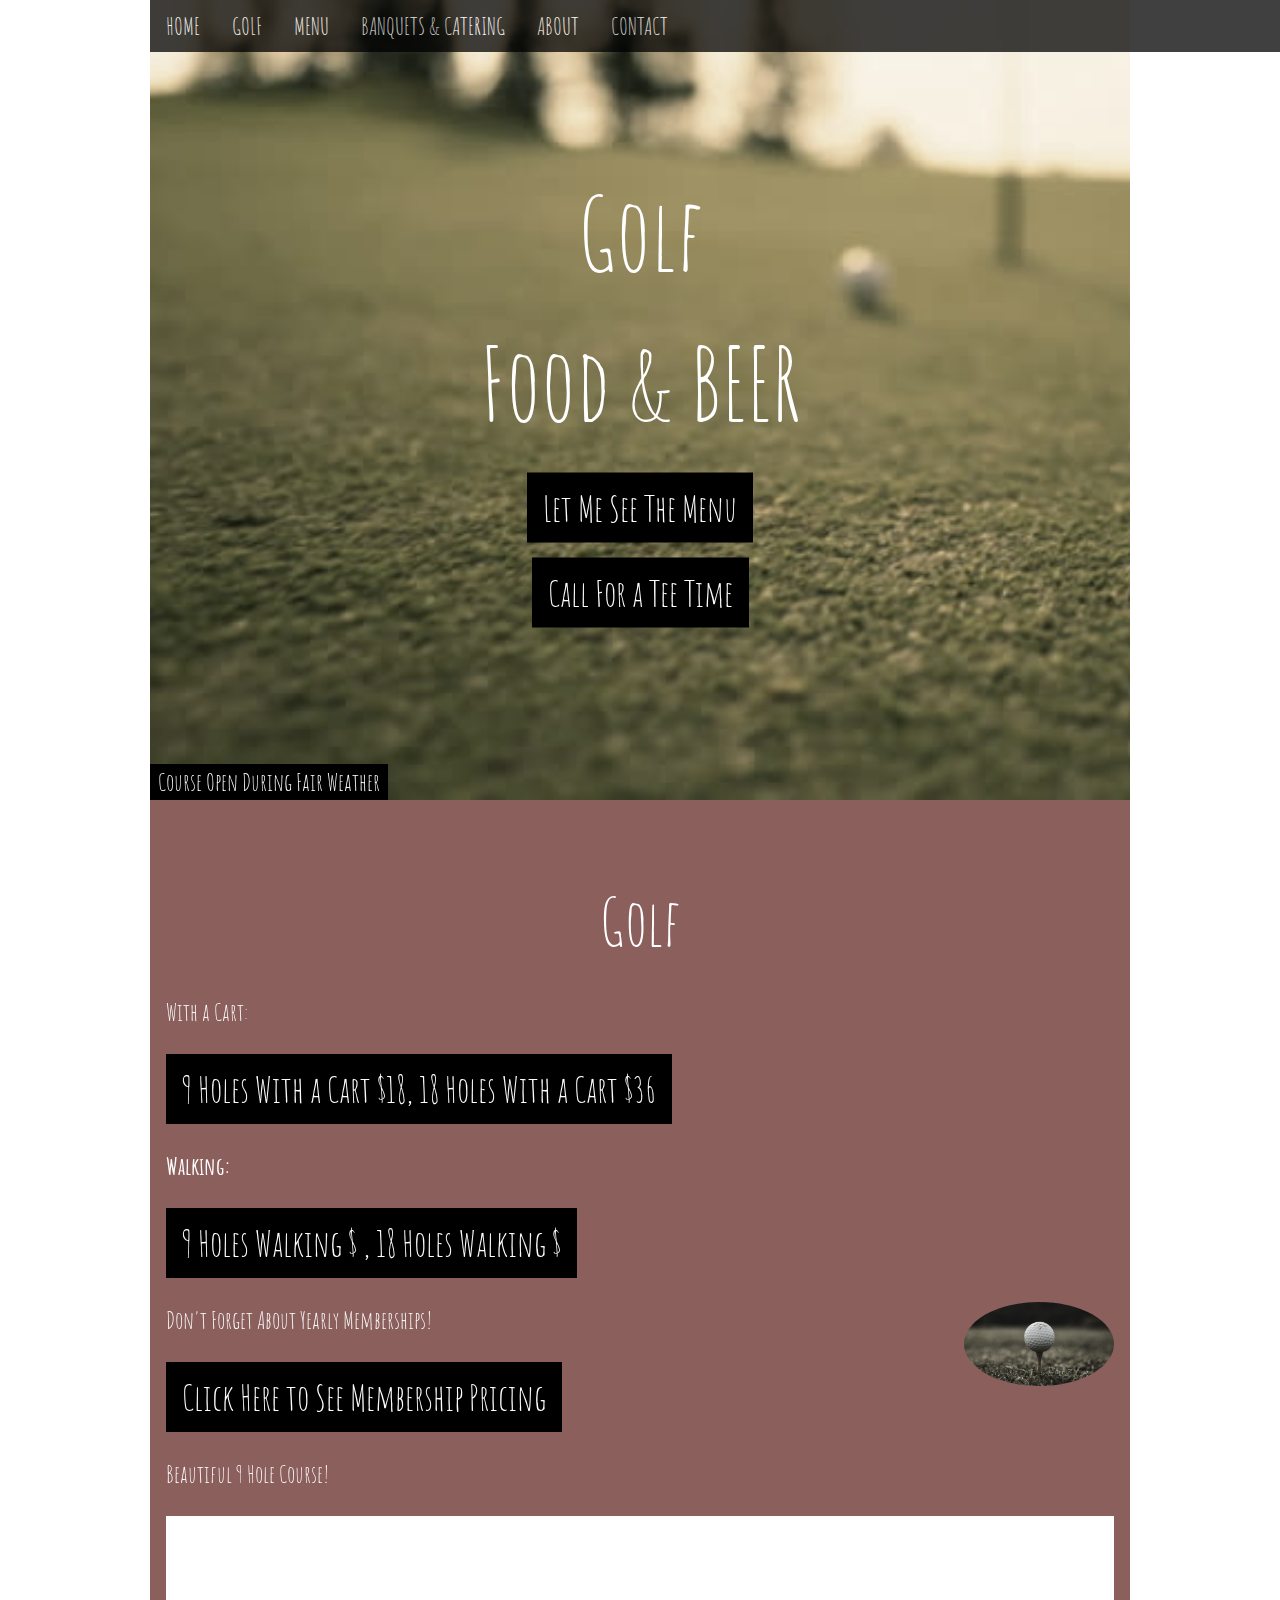
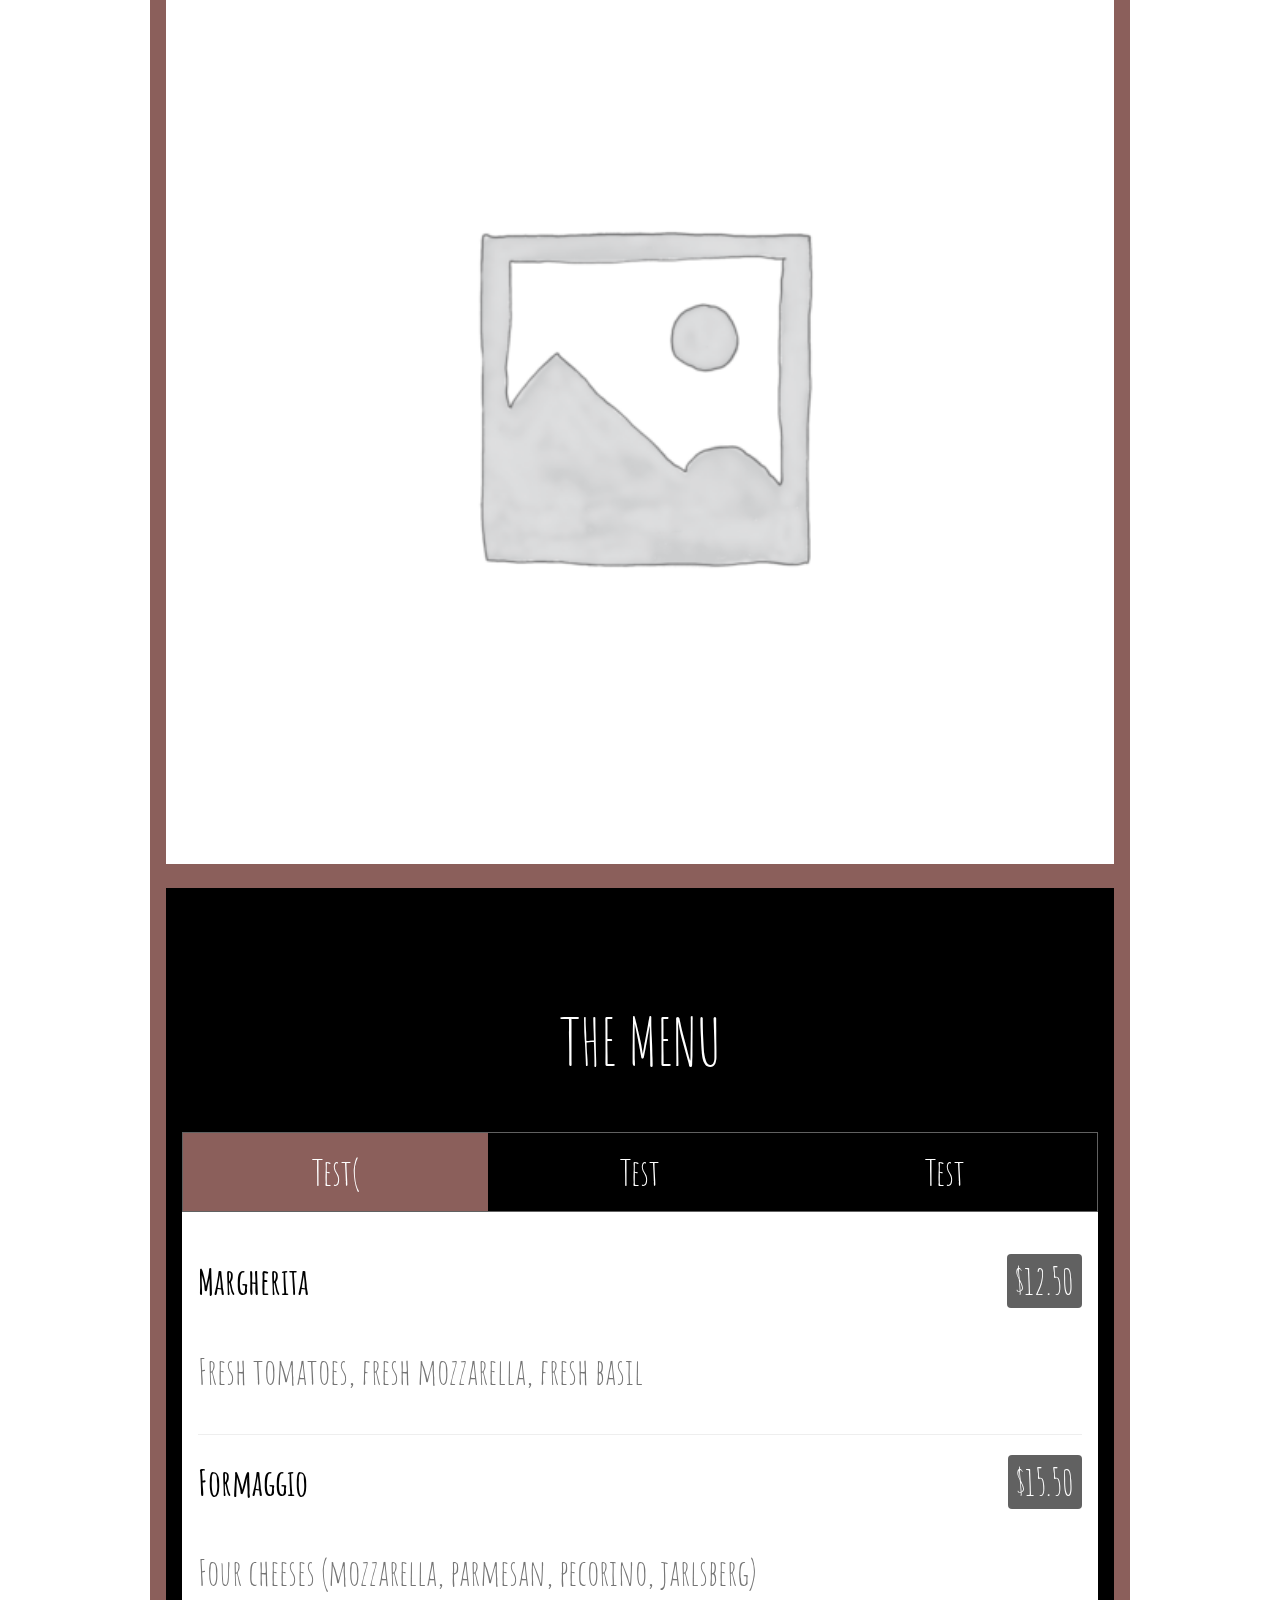
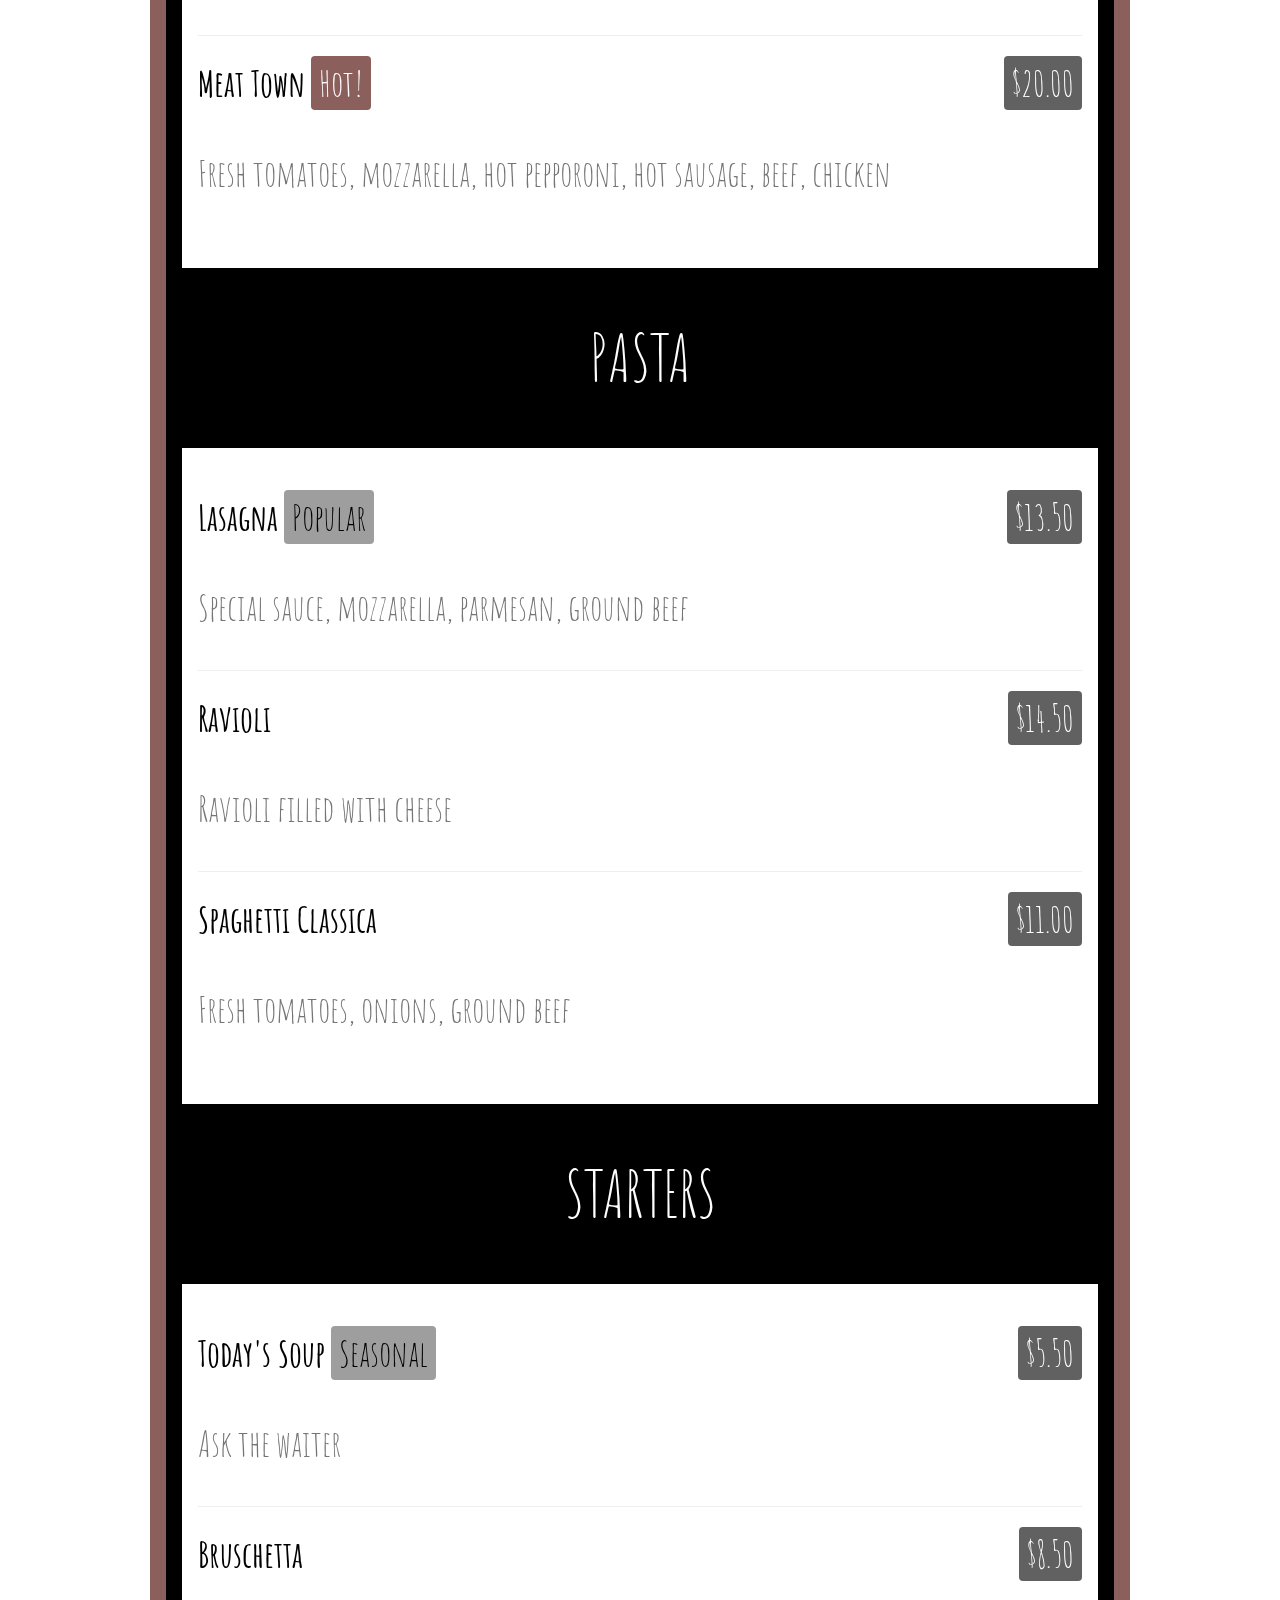
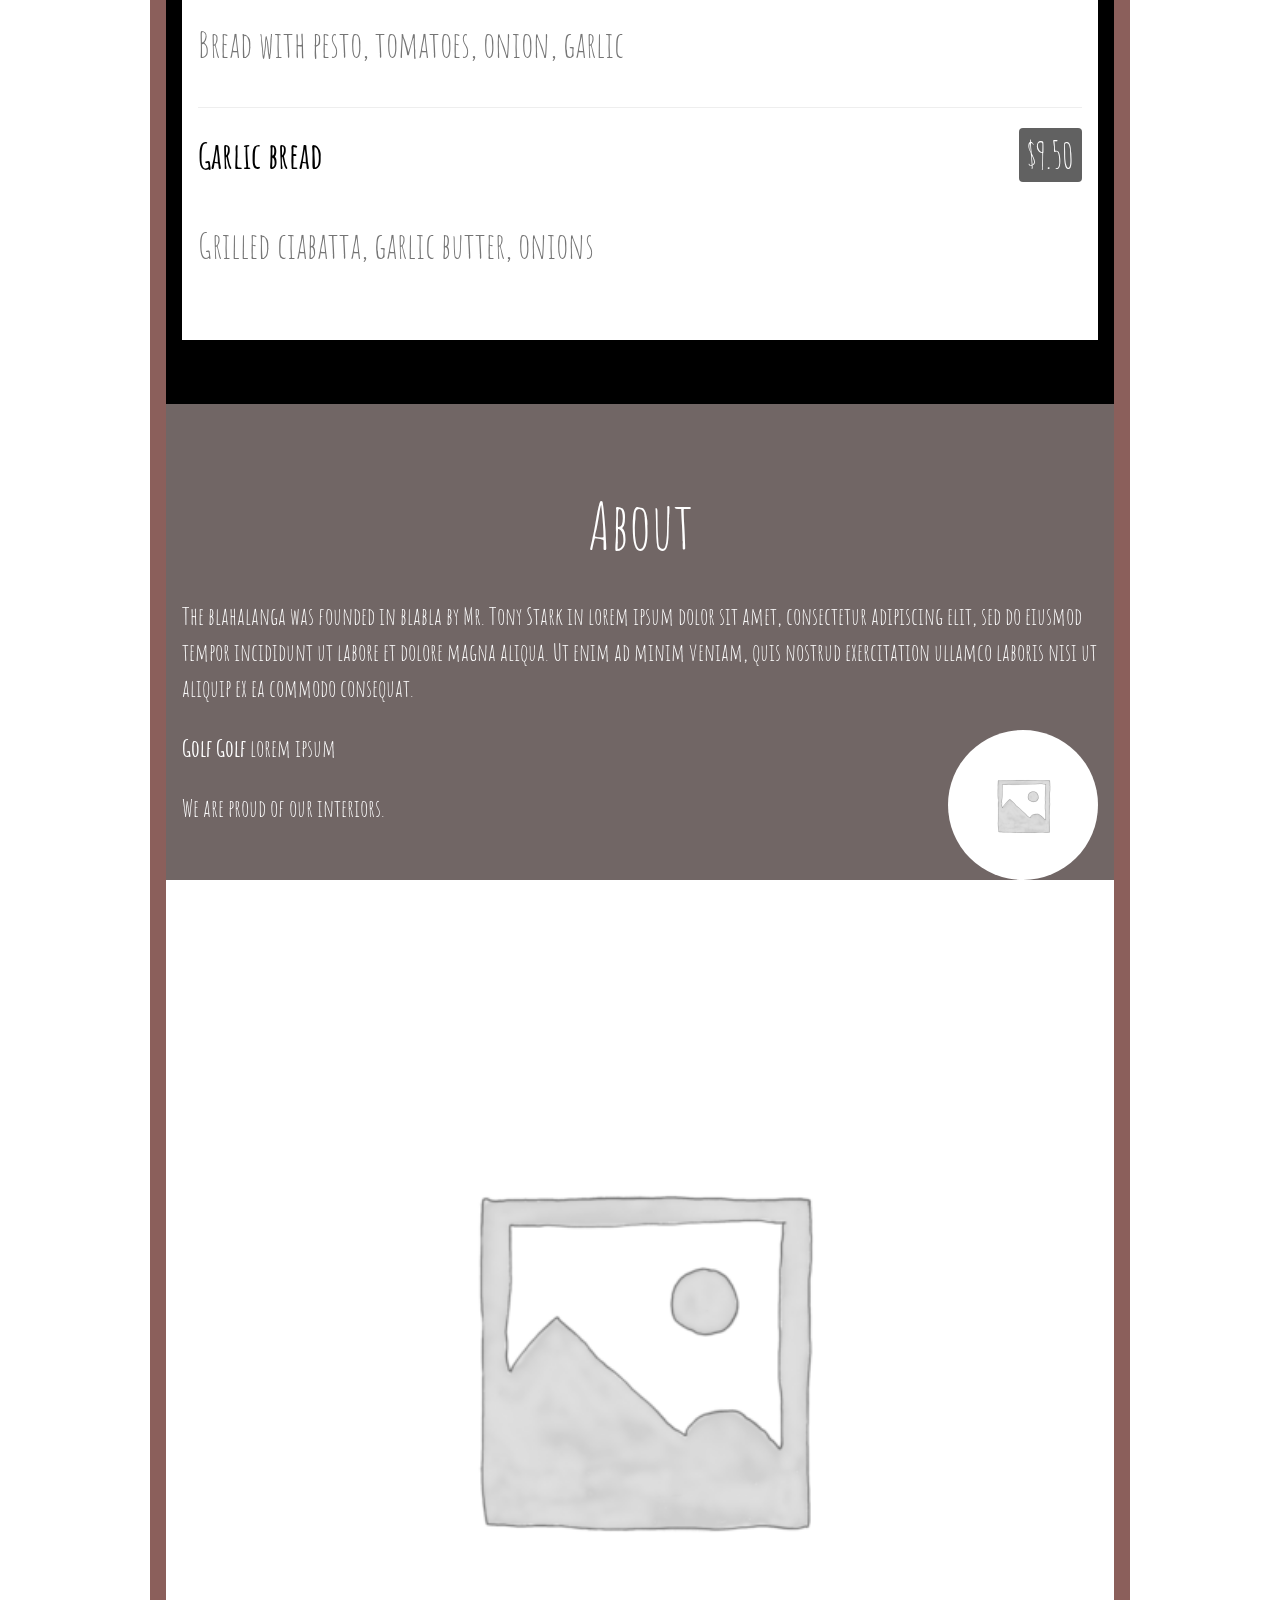
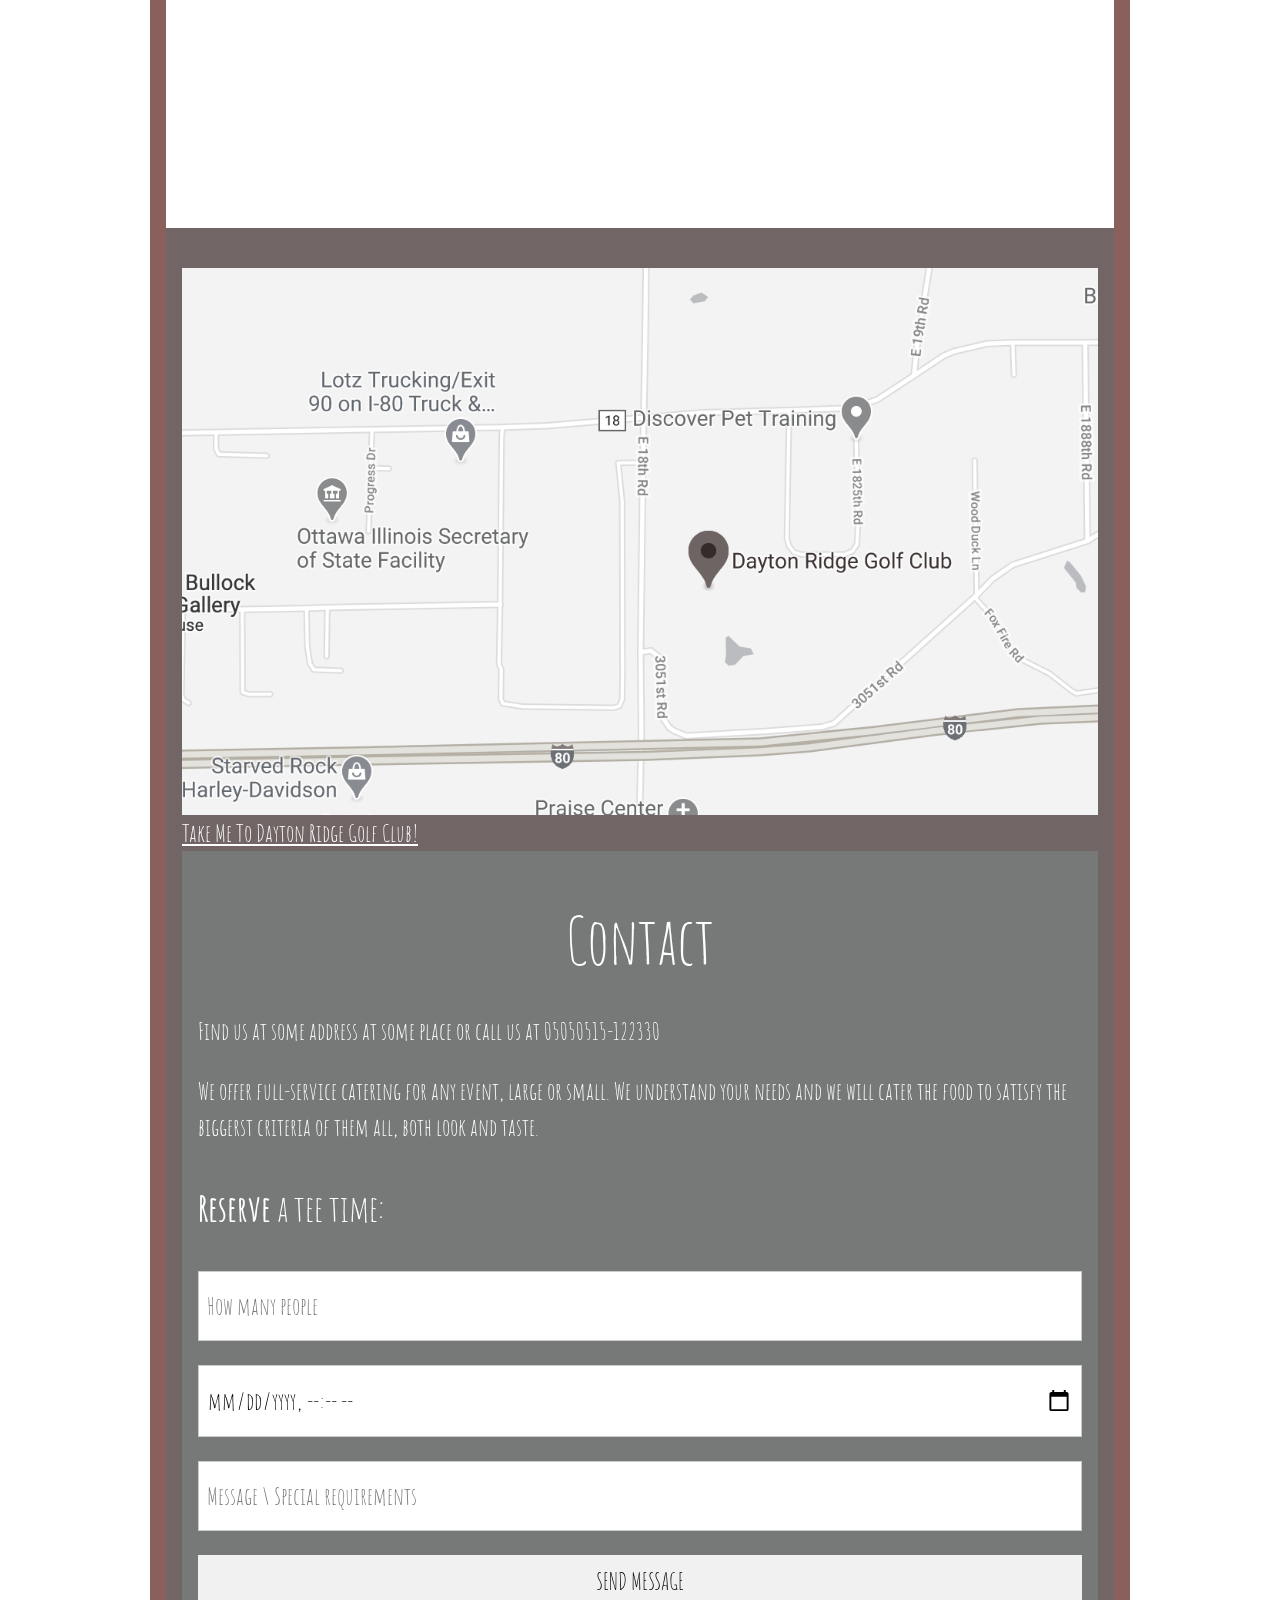
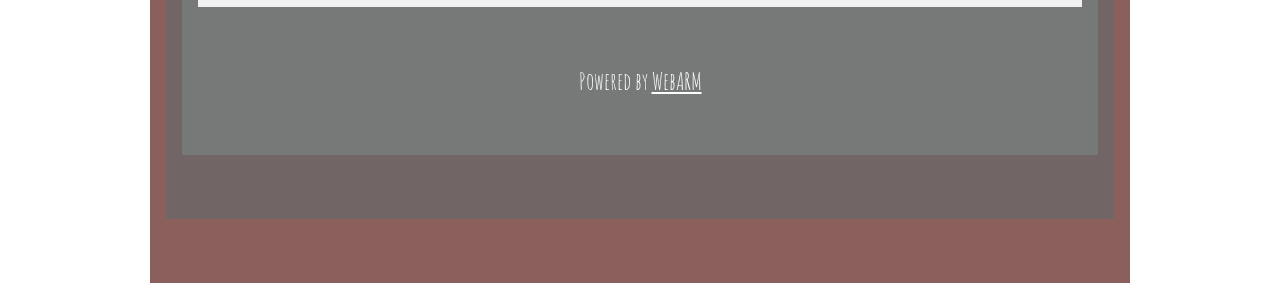
==== commit 32805f4b: "Update index.html" ====
--- a/index.html
+++ b/index.html
@@ -18,7 +18,7 @@
 <a href="#home" class="w3-bar-item w3-button">HOME</a>
 <a href="#golf" class="w3-bar-item w3-button">GOLF</a>
 <a href="#menu" class="w3-bar-item w3-button">MENU</a>
-<a href="#banquets & catering" class="w3-bar-item w3-button">BANQUETS & CATERING</a>
+<a href="banquets-catering.html" class="w3-bar-item w3-button">BANQUETS & CATERING</a>
 <a href="#about" class="w3-bar-item w3-button">ABOUT</a>
 <a href="#contact" class="w3-bar-item w3-button">CONTACT</a>
 
@@ -28,15 +28,15 @@
 <div style="height:800px;background-image:url('golfcover2.jpg');background-size:cover"
 class="w3-display-container w3-grayscale-min">
 <div class="w3-display-bottomleft">
-  <span class="w3-tag w3-xlarge">Open from HOURS</span>
+  <span class="w3-tag w3-xlarge">Course Open During Fair Weather</span>
 </div>
 <div class="w3-display-middle w3-center">
 
 
 
   <span class="w3-text-white" style="color:white; font-size:100px">Golf<br>Food & BEER</span>
-  <p><a href="#menu" class="w3-button w3-xxlarge w3-black">Let me see the menu</a></p>
-  <p><a href="#Golf" class="w3-button w3-xxlarge w3-black">Book a Tee Time</a></p>
+  <p><a href="#menu" class="w3-button w3-xxlarge w3-black">Let Me See The Menu</a></p>
+  <p><a href="#Golf" class="w3-button w3-xxlarge w3-black">Call For a Tee Time</a></p>
 </div>
 </div>
 
@@ -44,30 +44,36 @@
 <!-- Golf -->
 <div id="golf" class="w3-container w3-red w3-grayscale w3-xlarge w3-padding-64">
 <h1 class="w3-center w3-jumbo">Golf</h1>
-<p>Golf Pricing Will Go here</p>
+<p>With a Cart: </p>
 
 <!--ADD EXTERNAL LINK -->
- <p><a href="here" class="w3-button w3-xxlarge w3-black">BOOKING CALENDAR</a></p>
+ <p><a href="here" class="w3-button w3-xxlarge w3-black">9 Holes With a Cart $18, 18 Holes With a Cart $36</a></p>
 
 
 
-<p><strong>9 Holes or 18</strong>
+<p><strong>Walking:</strong>
 
 <!--ADD EXTERNAL LINK -->
- <p><a href="HERE" class="w3-button w3-xxlarge w3-black">PROBABLY A PAY PAL BUTTON</a></p>
+ <p><a href="HERE" class="w3-button w3-xxlarge w3-black">9 Holes Walking $  , 18 Holes Walking $  </a></p>
 
  Don't Forget About Yearly Memberships!<img src="gb.jpg" style="width:150px" class="w3-circle w3-right" alt="Membership"></p>
 
 <!--ADD EXTERNAL LINK -->
 
- <p><a href="HERE" class="w3-button w3-xxlarge w3-black">PROBABLY ANOTHER PAY PAL BUTTON</a></p>
+ <p><a href="HERE" class="w3-button w3-xxlarge w3-black">Click Here to See Membership Pricing</a></p>
 
+
+<!--
 <p>More Info can be added here.</p>
 <p class="w3-padding-16 w3-stretch">
+-->
 
-	<p>More Info can be added here Placeholder Restaurant pics.</p>
+	<p>Beautiful 9 Hole Course!</p>
 <img src="ph.png" style="width:100%" alt="Restaurant">
 </p>
+
+
+<!--
 <h1><b>Opening Hours</b></h1>
 <div class="w3-row">
 <div class="w3-half">
@@ -83,7 +89,7 @@
 </div>
 </div>    
 </div>
-
+-->
 
 
 <!-- Menu -->
@@ -140,6 +146,8 @@
 <p class="w3-padding-16 w3-stretch">
 <img src="ph.png" style="width:100%" alt="Restaurant">
 </p>
+
+<!--
 <h1><b>Opening Hours</b></h1>
 <div class="w3-row">
 <div class="w3-half">
@@ -155,6 +163,7 @@
 </div>
 </div>    
 </div>
+-->
 
 <!-- Contact -->
 <a href="https://www.google.com/maps/place/Dayton+Ridge+Golf+Club/@41.3798074,-88.8149196,15z/data=!4m5!3m4!1s0x0:0xbba194c36cc4788b!8m2!3d41.3798074!4d-88.8149196!5m1!1e3">
@@ -167,11 +176,11 @@
 <h1 class="w3-center w3-jumbo">Contact</h1>
 <p>Find us at some address at some place or call us at 05050515-122330</p>
 <p>We offer full-service catering for any event, large or small. We understand your needs and we will cater the food to satisfy the biggerst criteria of them all, both look and taste.</p>
-<p class="w3-xxlarge"><b>Reserve</b> a table, ask for today's special or just send us a message:</p>
-<form action="mailto:estivonponcho@icloud.com" target="_parent>
+<p class="w3-xxlarge"><b>Reserve</b> a tee time:</p>
+<form action="mailto:daytonridgegolfclub@yahoo.com" target="_parent>
 <p><input class="w3-input w3-padding-16 w3-border" type="text" placeholder="Name" required name="Name"></p>
 <p><input class="w3-input w3-padding-16 w3-border" type="number" placeholder="How many people" required name="People"></p>
-<p><input class="w3-input w3-padding-16 w3-border" type="datetime-local" placeholder="Date and time" required name="date" value="2020-11-16T20:00"></p>
+<p><input class="w3-input w3-padding-16 w3-border" type="datetime-local" placeholder="Date and time" required name="date" value=""></p>
 <p><input class="w3-input w3-padding-16 w3-border" type="text" placeholder="Message \ Special requirements" required name="Message"></p>
 <p><button class="w3-button w3-light-grey w3-block" type="submit">SEND MESSAGE</button></p>
 </form>
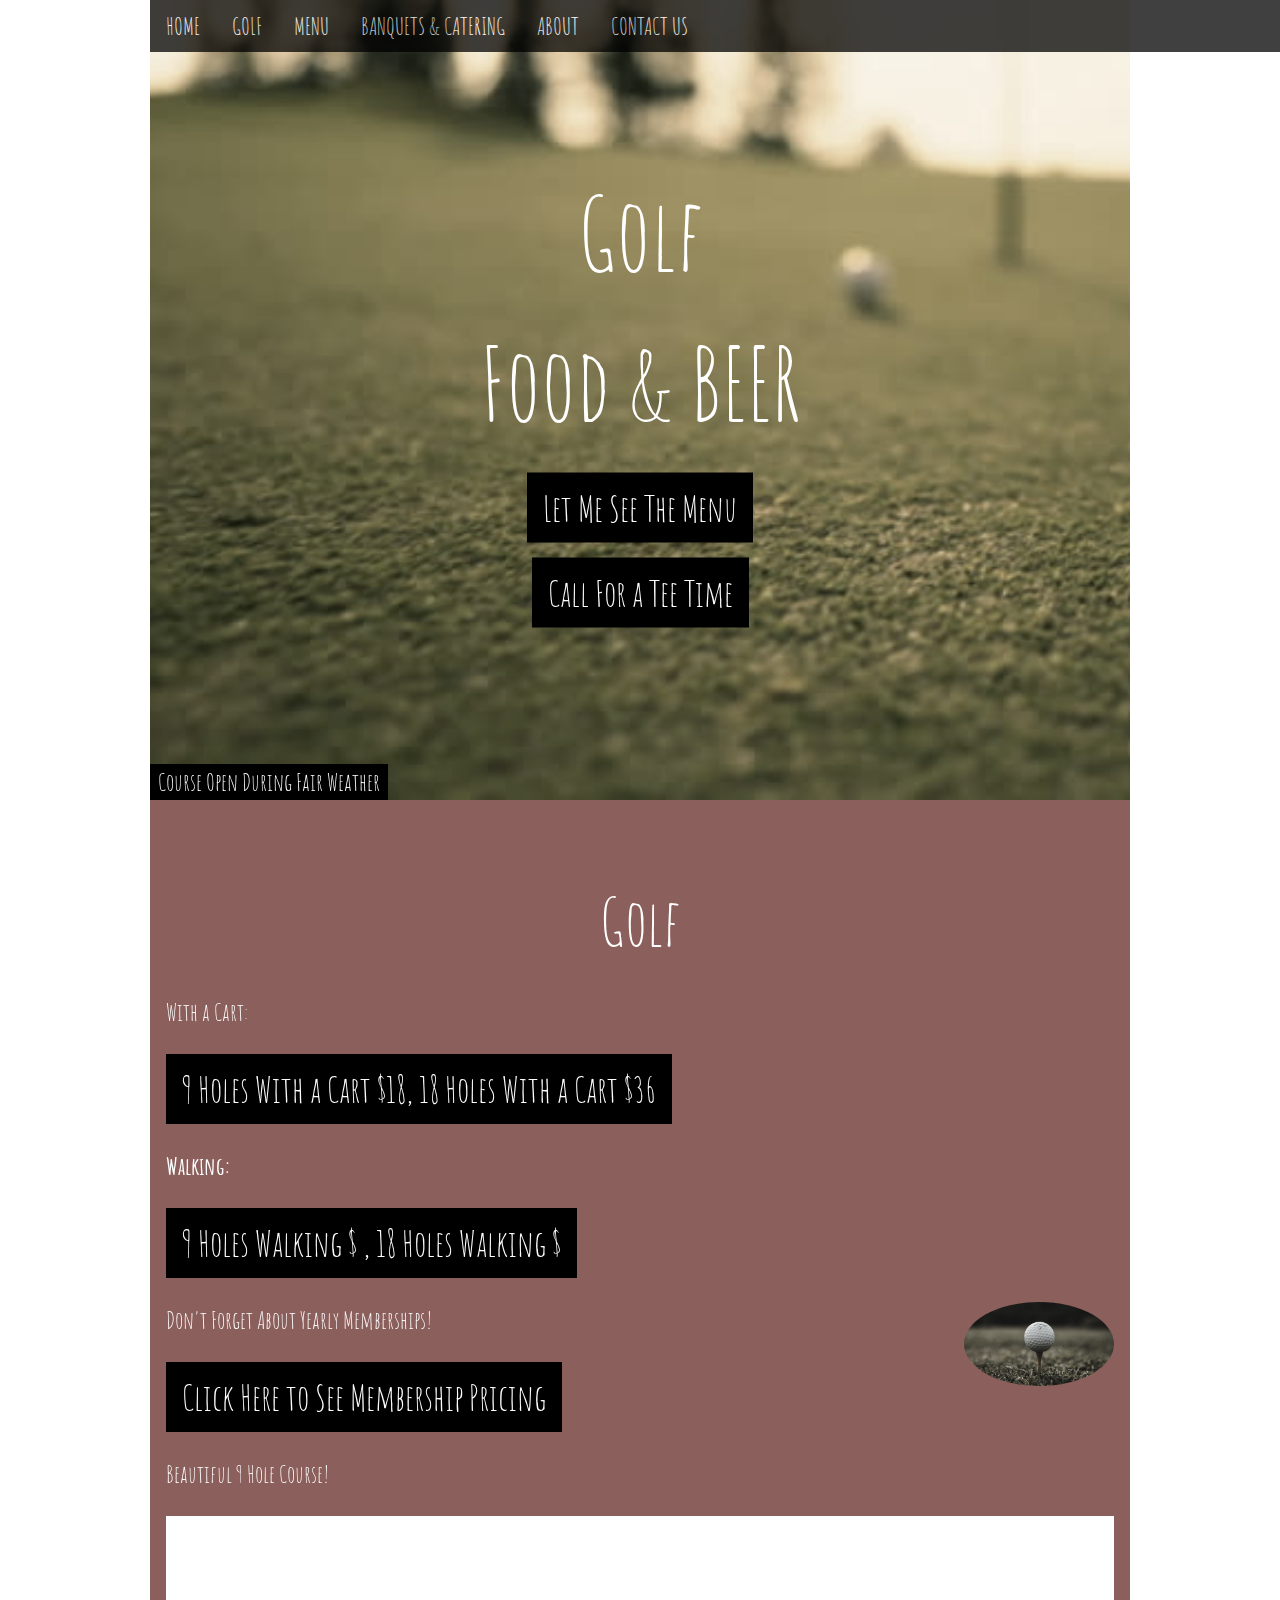
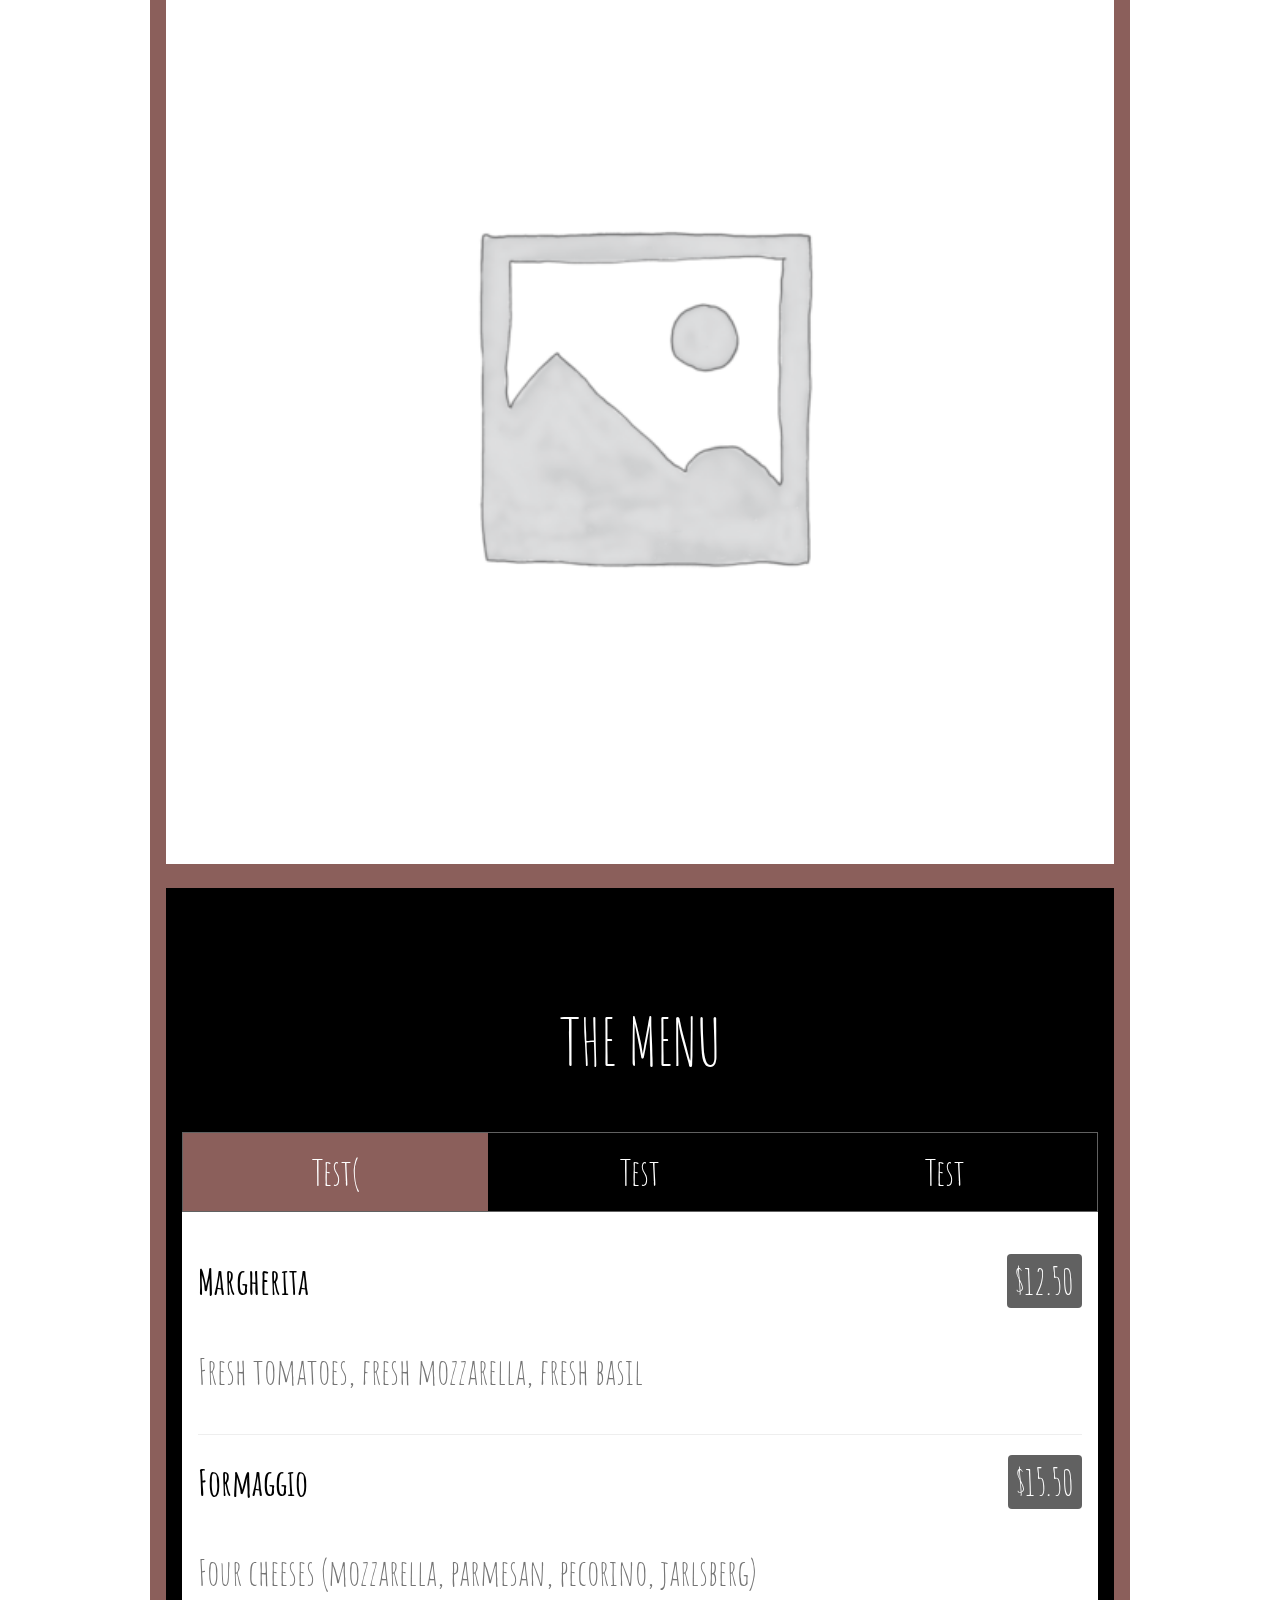
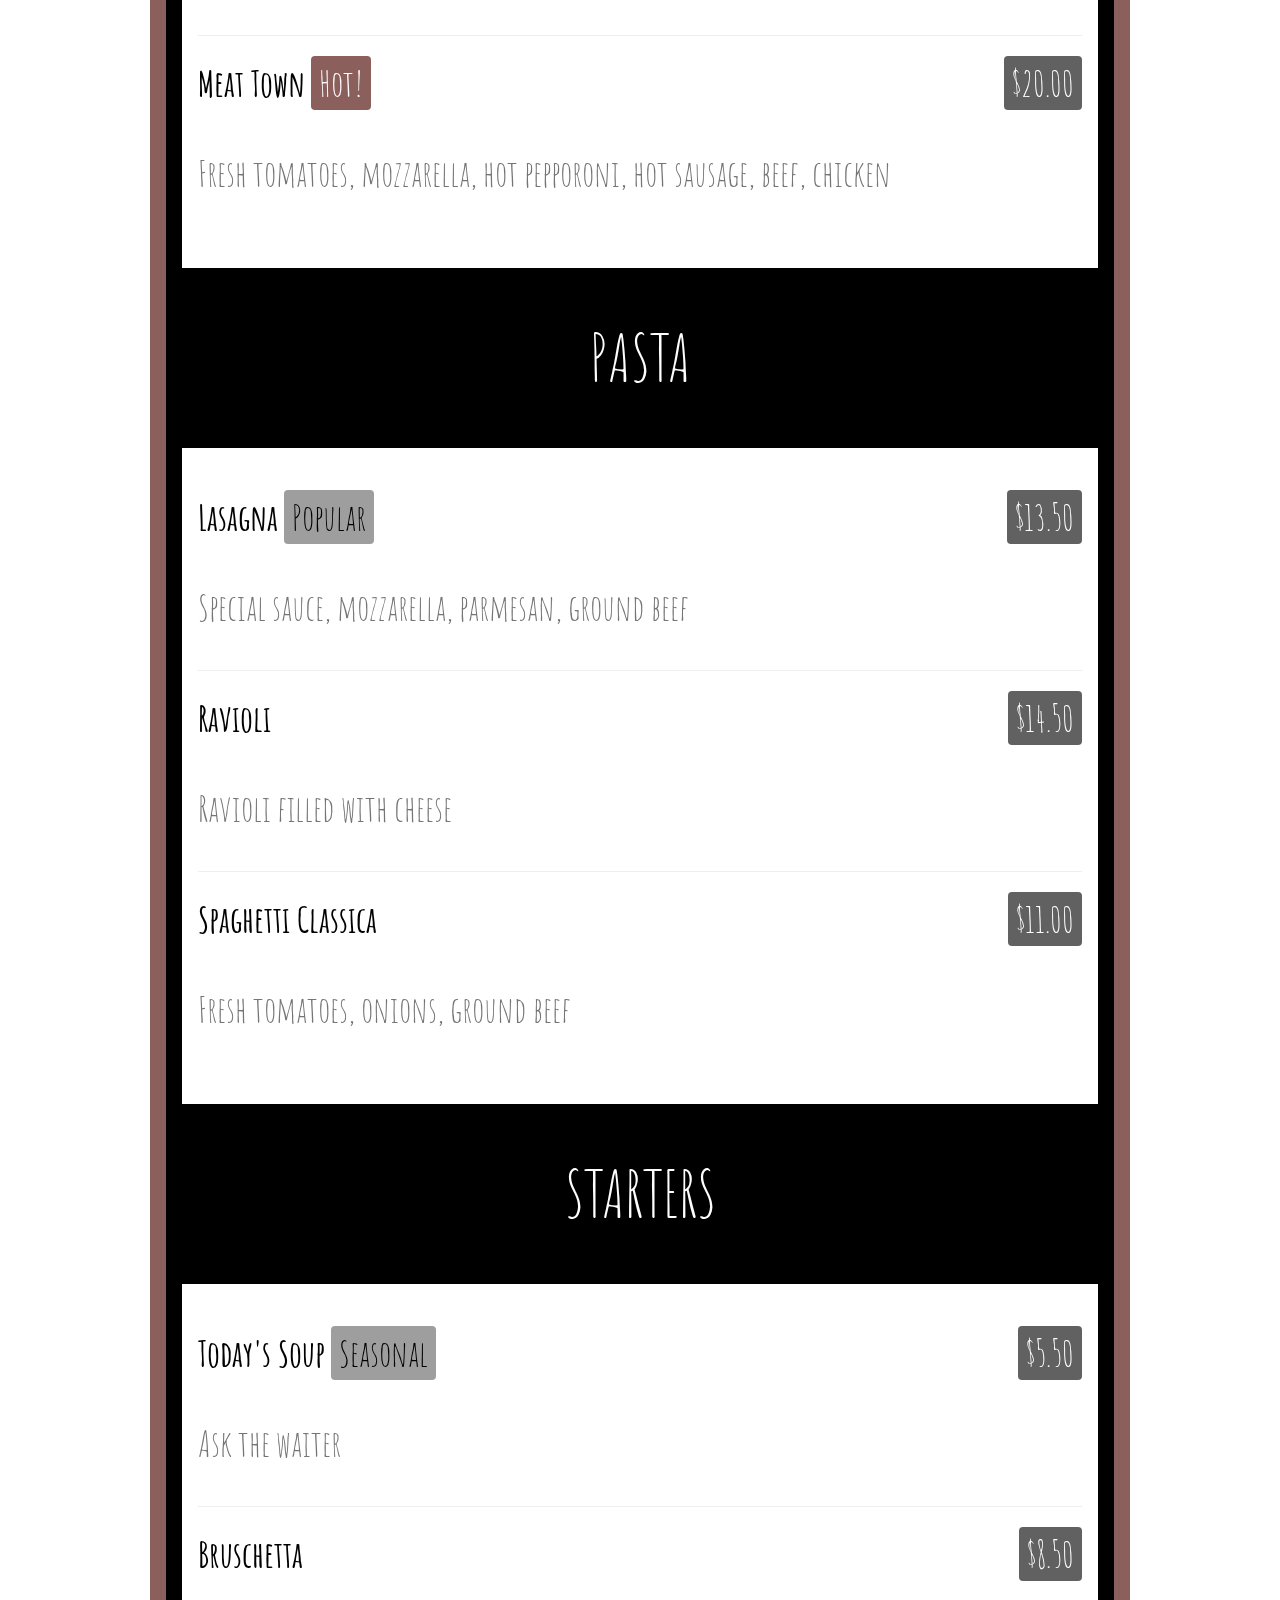
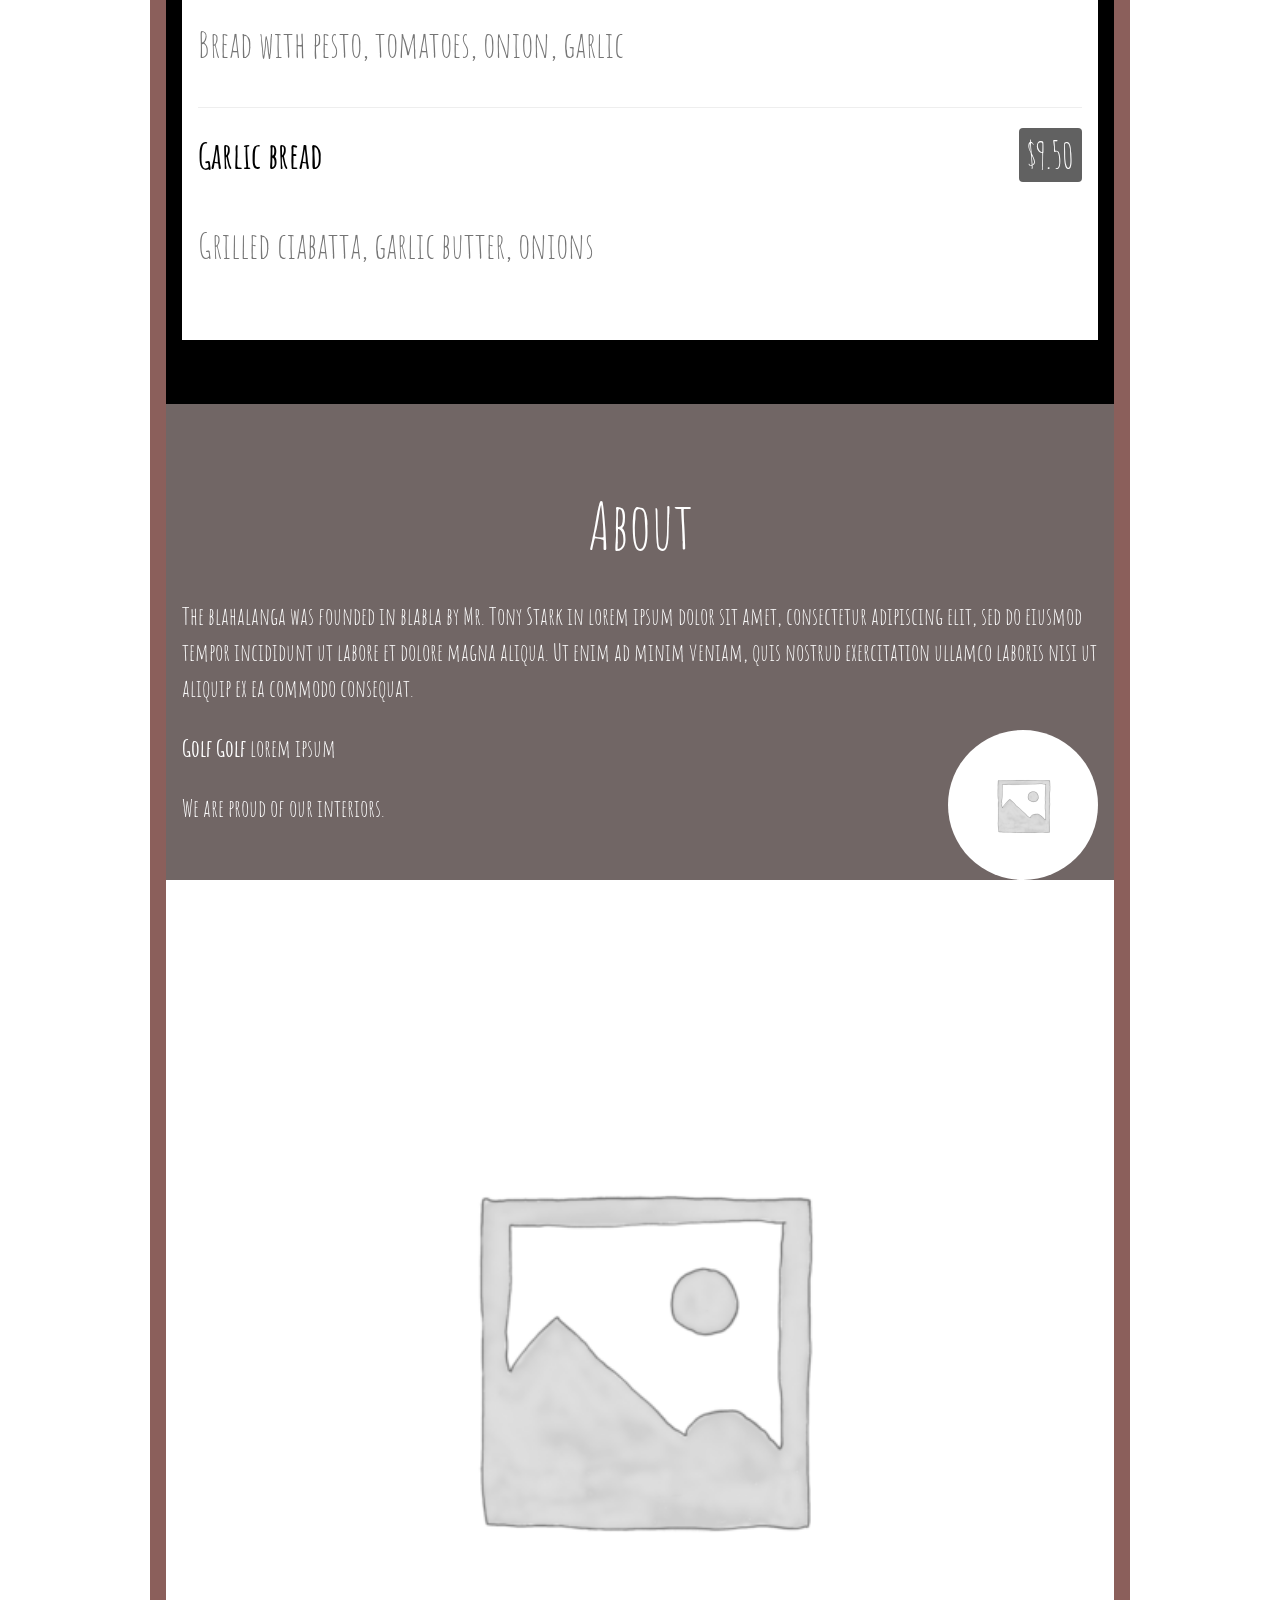
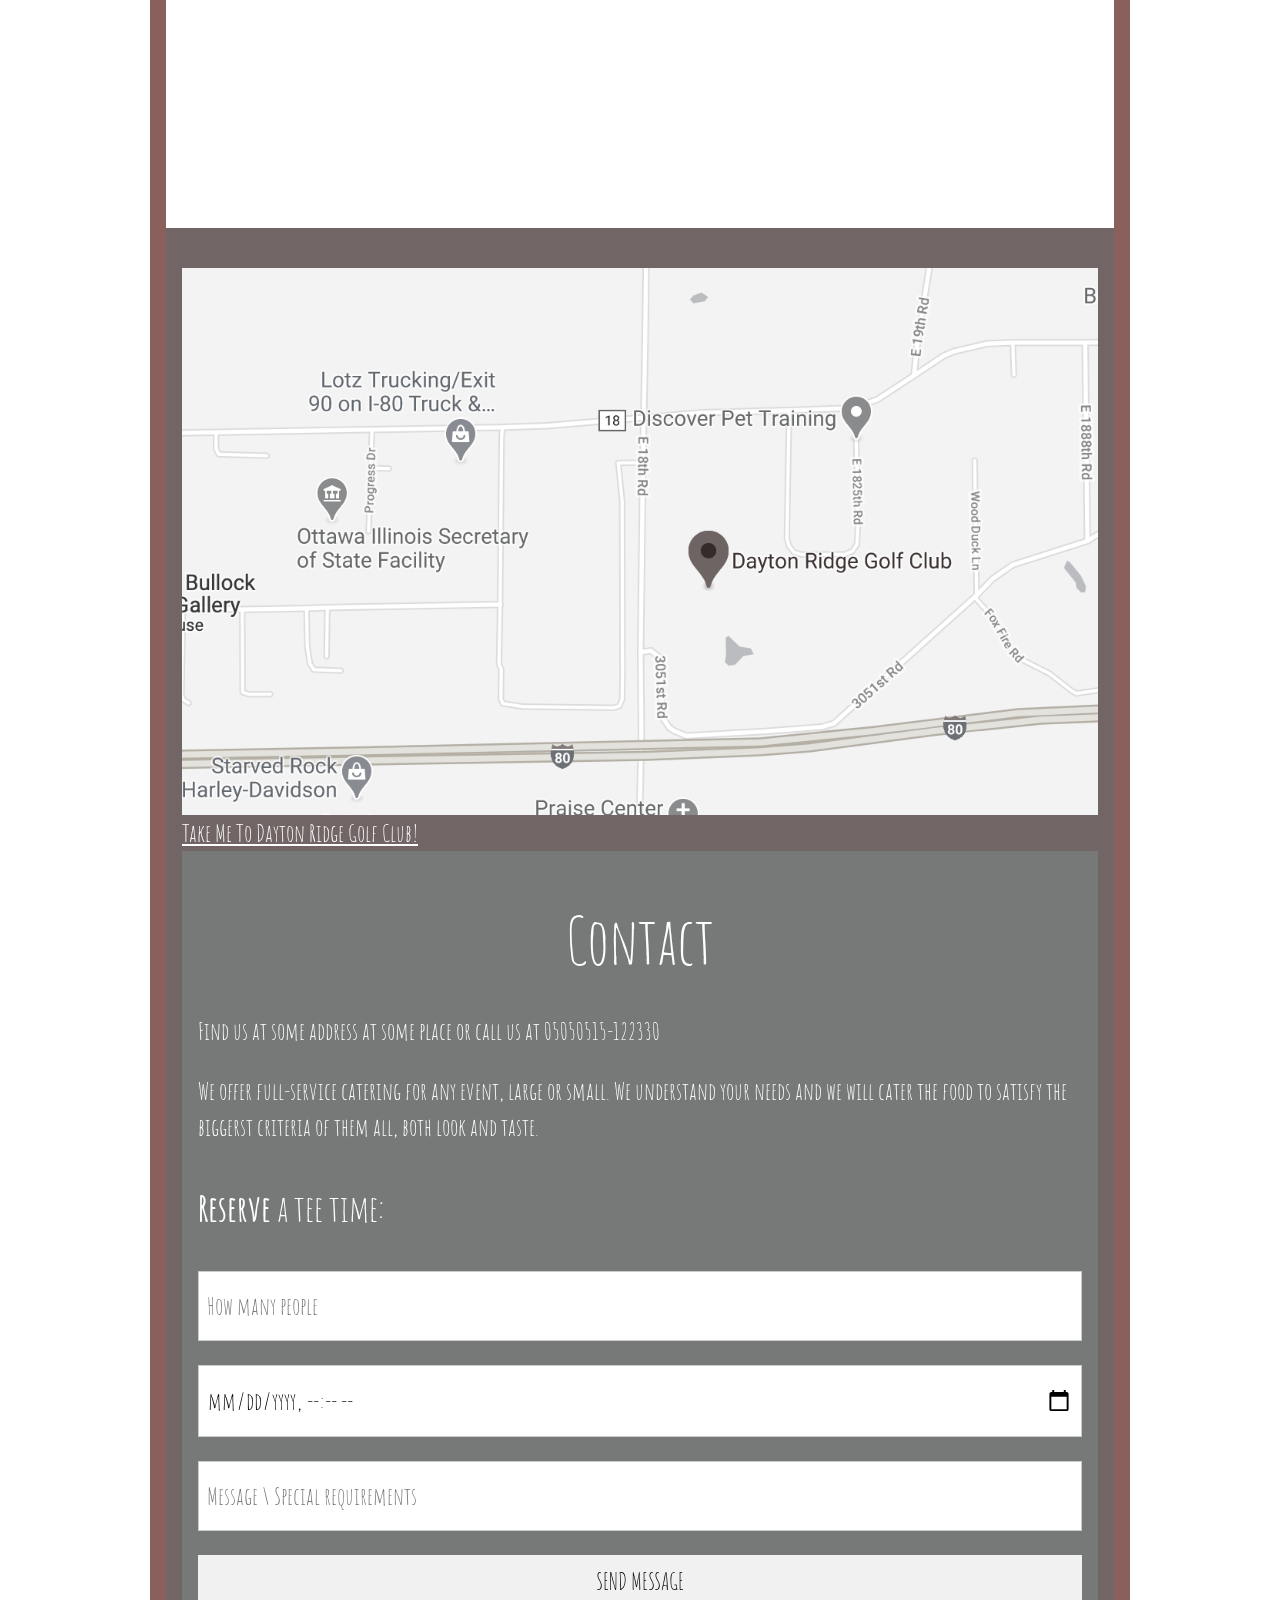
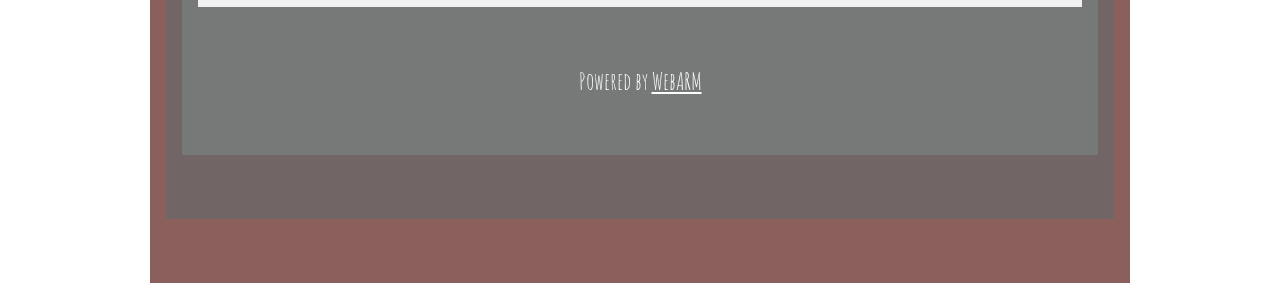
==== commit c3987fef: "added "US"" ====
--- a/index.html
+++ b/index.html
@@ -20,7 +20,7 @@
 <a href="#menu" class="w3-bar-item w3-button">MENU</a>
 <a href="banquets-catering.html" class="w3-bar-item w3-button">BANQUETS & CATERING</a>
 <a href="#about" class="w3-bar-item w3-button">ABOUT</a>
-<a href="#contact" class="w3-bar-item w3-button">CONTACT</a>
+<a href="#contact" class="w3-bar-item w3-button">CONTACT US</a>
 
 </div>
   
